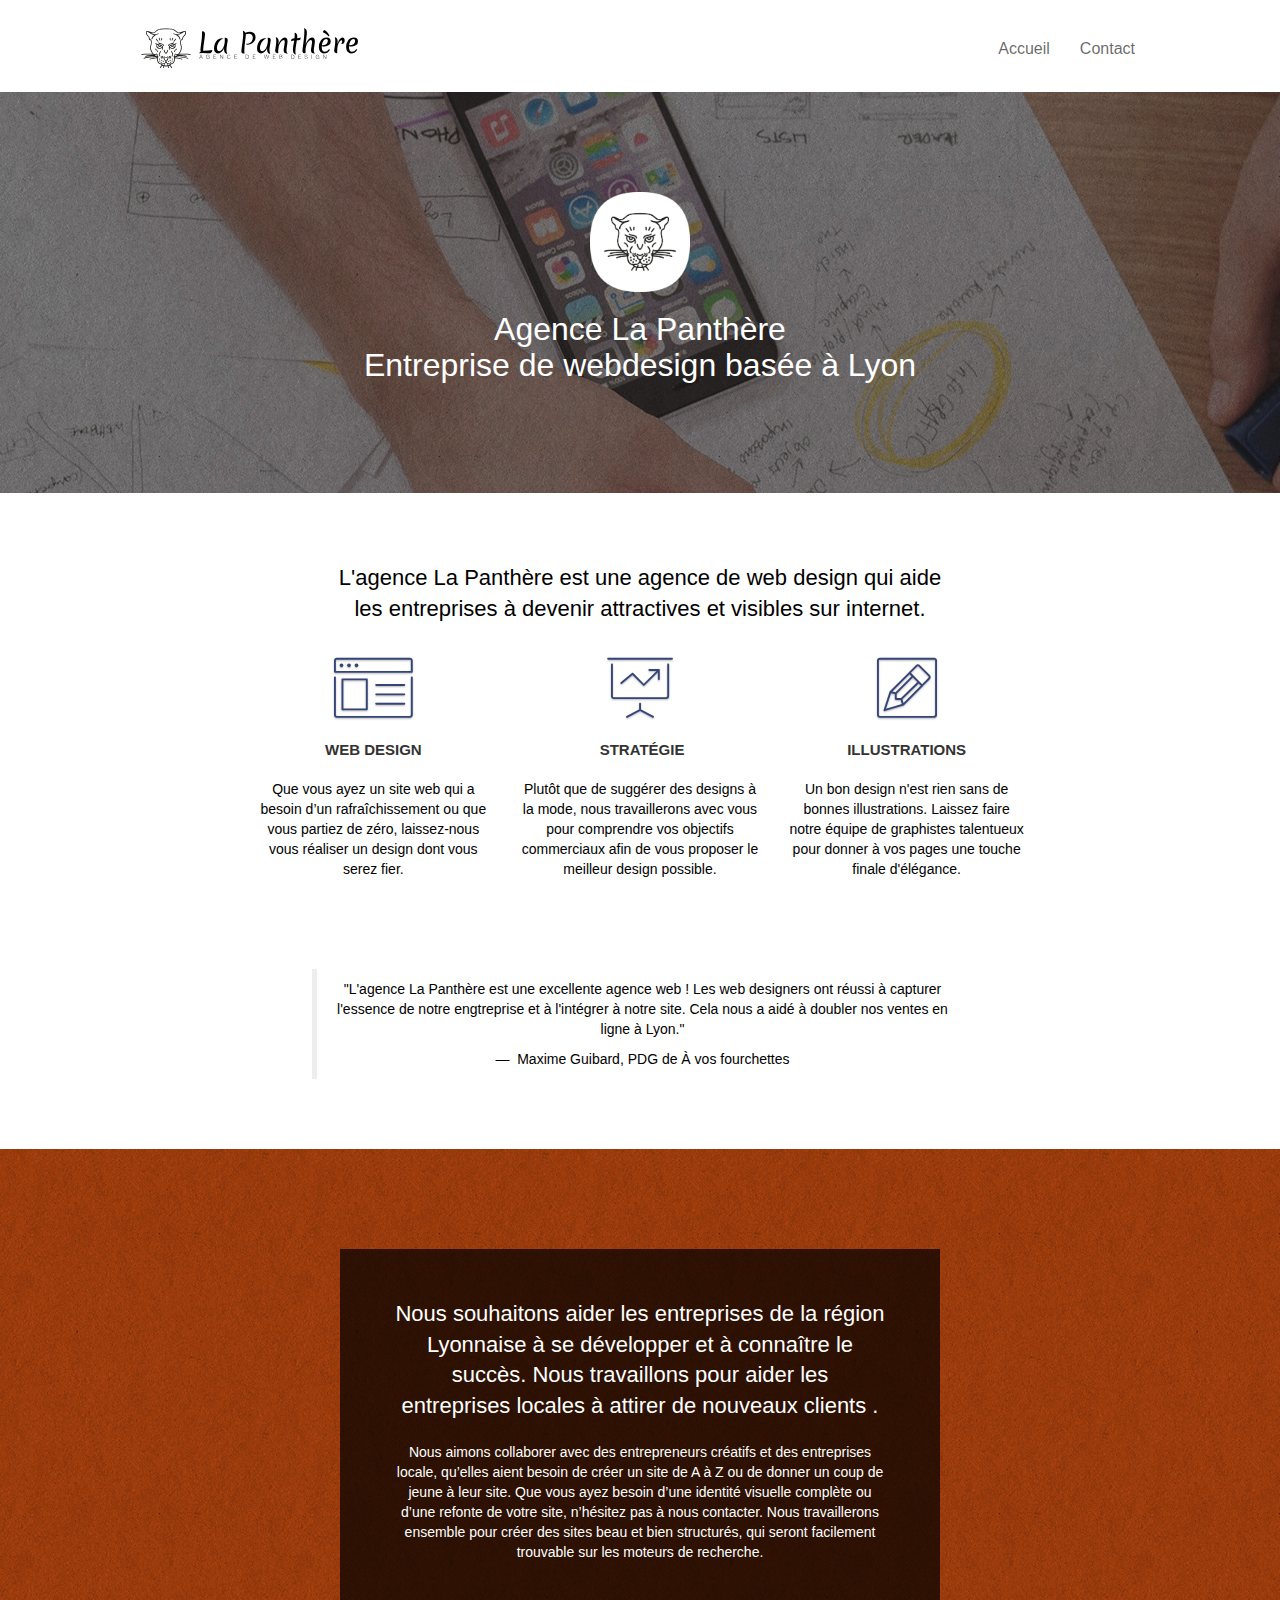
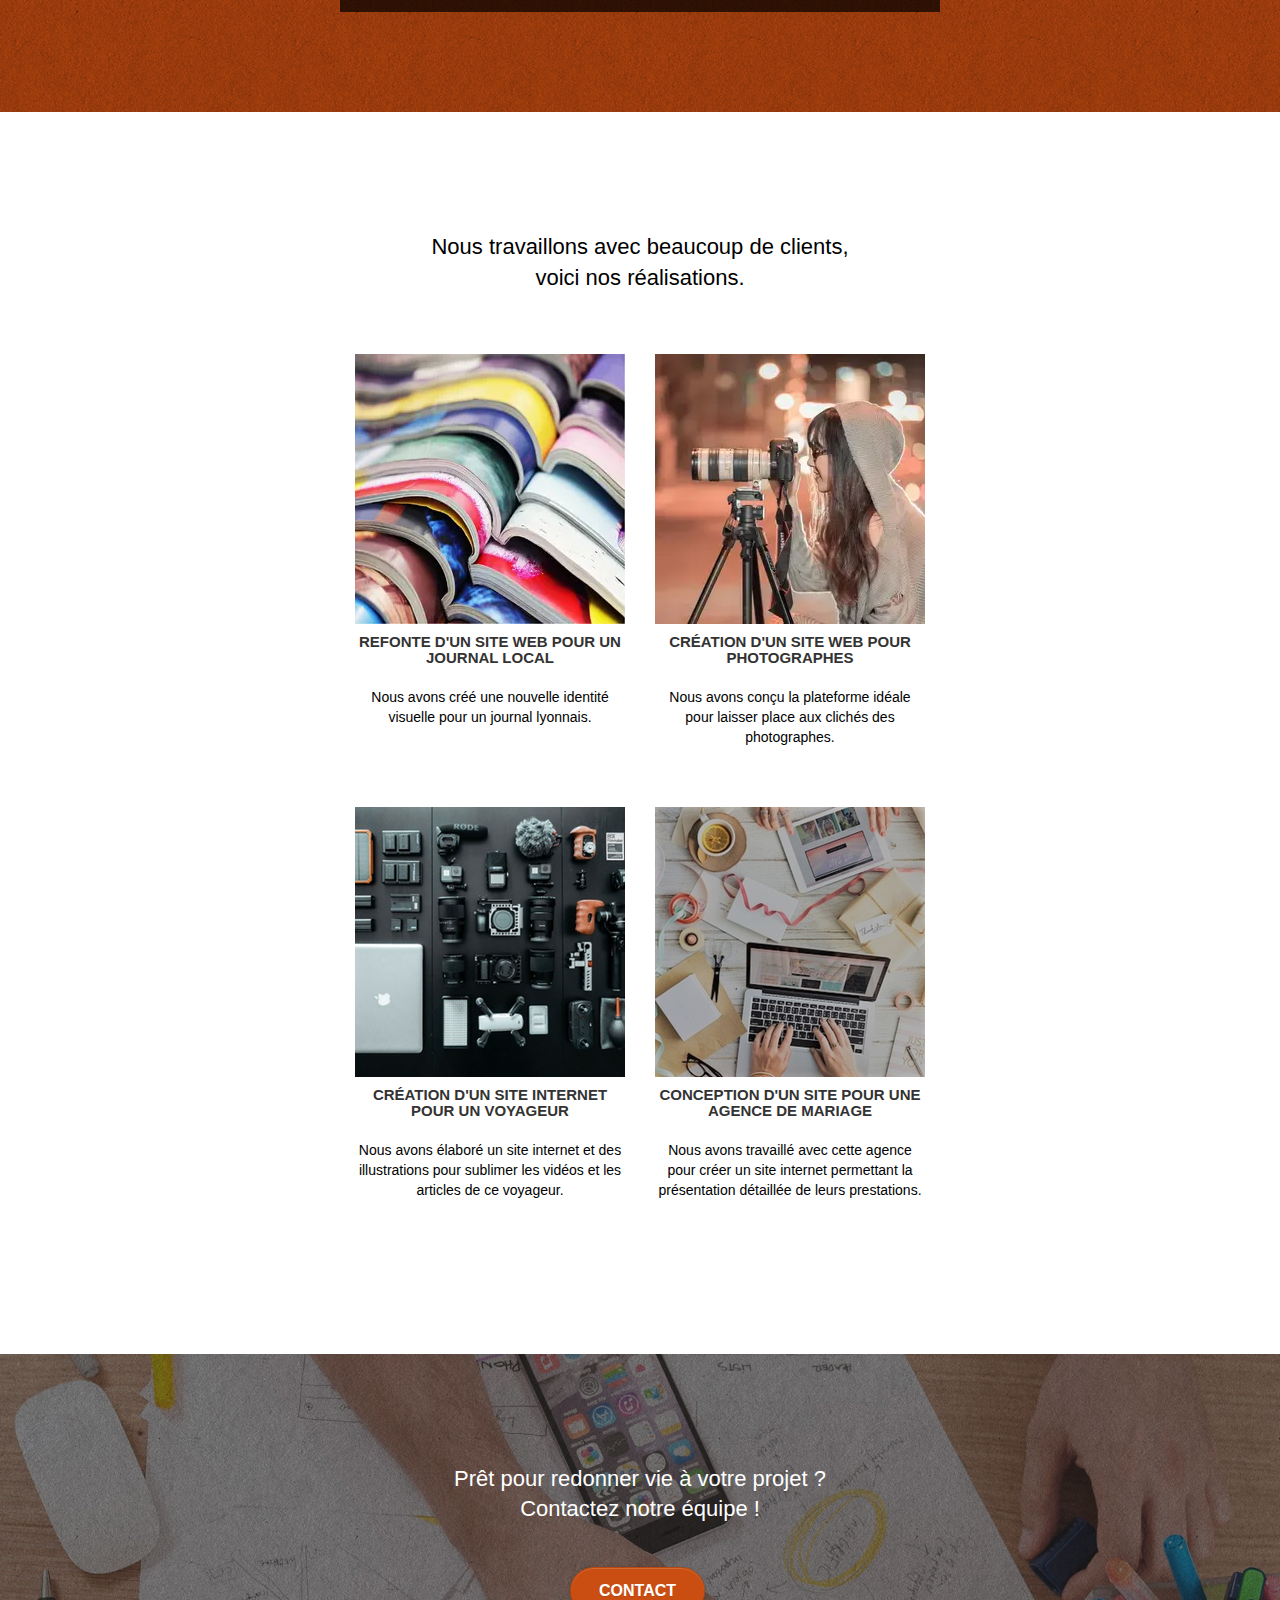
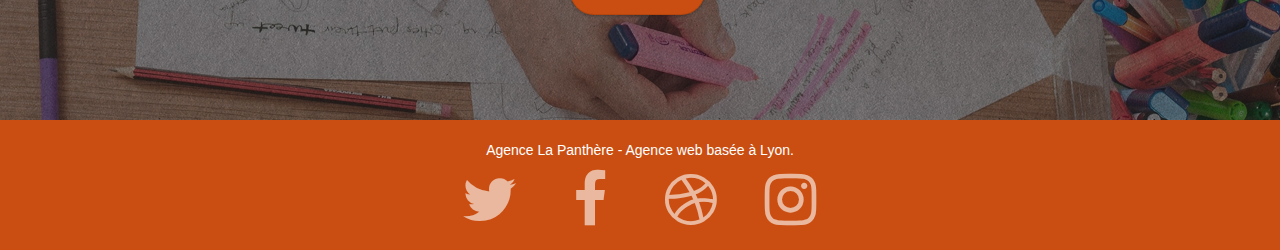
==== index.html @ d5c06e51 "link to minified css" ====
<!doctype html>
<html lang="fr">
<head>
    <meta charset="utf-8">

	<title>Agence La Panthère  | Entreprise de Webdesign à Lyon</title>

	<meta name="robots" content="index, follow">
    <meta name="description" content="Notre entreprise La Panthère est spécialisée dans le web design. Basée à Lyon, notre agence aide les entreprises locales à attirer de nouveaux clients. ">
    <meta name="viewport" content="width=device-width, initial-scale=1.0, viewport-fit=cover">
    
	<link rel="canonical" href="https://emmanuelbcd.github.io/Blanchard_Emmanuel_2_code_082022/" />
	<link rel="shortcut icon" type="image/png" href="favicon.jpg">
    
	<link rel="stylesheet" type="text/css" href="./css/bootstrap.min.css">
	<link rel="stylesheet" type="text/css" href="style.css">
	<link rel="stylesheet" type="text/css" href="./css/font-awesome.min.css">
	<link rel="stylesheet" type="text/css" href="./css/et-line.min.css">

	<script src="./js/jquery-2.1.0.min.js" defer></script>
	<script src="./js/bootstrap.min.js" defer></script>
	<script src="./js/blocs.min.js" defer></script>
	<script src="./js/jquery.touchSwipe.min.js" defer></script>
	<script src="./js/gmaps.min.js" defer></script>

    
<!-- Analytics -->
 
<!-- Analytics END -->
    
</head>
<body>
<!-- Principal conteneur -->
<div class="page-container">
    
<!-- bloc-0 -->
<div class="bloc bgc-white l-bloc " id="bloc-0">
	<div class="container bloc-sm">

		<nav class="navbar row">
			<div class="navbar-header">
				<a class="navbar-brand" href="index.html"><img src="img/agence-la-panthere-monochrome.svg" alt="paris web design logo agence web meilleure agence" height="40" /></a>
				<button id="nav-toggle" type="button" class="ui-navbar-toggle navbar-toggle" data-toggle="collapse" data-target=".navbar-1">
					<span class="sr-only">Toggle navigation</span><span class="icon-bar"></span><span class="icon-bar"></span><span class="icon-bar"></span>
				</button>
			</div>
			<div class="collapse navbar-collapse navbar-1 special-dropdown-nav">
				<ul class="site-navigation nav navbar-nav">
					<li>
						<a href="index.html">Accueil</a>
					</li>
					<li>
					</li>
					<li>
						<a href="contact.html">Contact</a>
					</li>
				</ul>
			</div>
		</nav>
	</div>
</div>
<!-- bloc-0 END -->

<!-- bloc-1-presentation -->
<div class="bloc bgc-dark-slate-blue bg-banniere d-bloc bg-t-edge bloc-bg-texture texture-paper b-parallax" id="bloc-1-hero">
	<div class="container bloc-lg">
		<div class="row tight-width-whitespace">
			<div class="col-sm-12">
				<img src="img/logo.webp" class="center-block image-resize-mode" width="100" alt="Agence La Panthère, agence web paris, création logo paris" />
				<h1 class="text-center hero-bloc-text tc-white ">
					Agence La Panthère
					<br>
					Entreprise de webdesign basée à Lyon
				</h1>
			</div>
		</div>
	</div>
</div>
<!-- bloc-1-presentation END -->

<!-- bloc-2-services -->
<div class="bloc bgc-white l-bloc" id="bloc-2-services">
	<div class="container bloc-md">
		<div class="row">
			<div class="col-sm-12 text-center">
				<h2>
					L'agence La Panthère est une agence de web design qui aide 
					<br>
					les entreprises à devenir attractives et visibles sur internet. 
				</h2>
			</div>
		</div>
		<div class="row voffset-lg med-width-whitespace">
			<div class="col-sm-4">
				<div class="text-center">
					<span class="et-icon-browser sm-shadow icon-dark-slate-blue icons icon-lg"></span>
				</div>
				<h3 class="mg-md text-center">
					Web design
				</h3>
				<p class="text-center ">
					Que vous ayez un site web qui a besoin d&rsquo;un rafraîchissement ou que vous partiez de zéro, laissez-nous vous réaliser un design dont vous serez fier.
				</p>
			</div>
			<div class="col-sm-4">
				<div class="text-center">
					<span class="et-icon-presentation sm-shadow icon-dark-slate-blue icons icon-lg"></span>
				</div>
				<h3 class="mg-md text-center">
					&nbsp;Stratégie
				</h3>
				<p class="text-center ">
					Plutôt que de suggérer des designs à la mode, nous travaillerons avec vous pour comprendre vos objectifs commerciaux afin de vous proposer le meilleur design possible.<br>
				</p>
			</div>
			<div class="col-sm-4">
				<div class="text-center">
					<span class="et-icon-edit sm-shadow icon-dark-slate-blue icons icon-lg"></span>
				</div>
				<h3 class="mg-md text-center">
					Illustrations
				</h3>
				<p class="text-center ">
					Un bon design n'est rien sans de bonnes illustrations. Laissez faire notre équipe de graphistes talentueux pour donner à vos pages une touche finale d'élégance.
				</p>
			</div>
		</div>
		<div class="row voffset-lg voffset">
			<div class="col-xs-12 col-md-8 col-md-offset-2 text-center">
				<blockquote>
				<p class="text-center">
					"L'agence La Panthère est une excellente agence web ! Les web designers ont réussi à capturer l'essence de notre engtreprise et à l'intégrer à notre site. Cela nous a aidé à doubler nos ventes en ligne à Lyon."
				</p>
				<footer>
					Maxime Guibard, PDG de À vos fourchettes
				</footer>
			</blockquote>
			</div>
		</div>
	</div>
</div>
<!-- bloc-2-services END -->

<!-- bloc-3-what-i-do -->
<div class="bloc tc-white bgc-atomic-tangerine bg-presentation d-bloc bloc-bg-texture texture-paper b-parallax" id="bloc-3-what-i-do">
	<div class="container bloc-lg">
		<div class="row tight-width-whitespace black-background">
			<div class="col-sm-12">
				<h2 class="mg-md text-center tc-white">
					Nous souhaitons aider les entreprises de la région Lyonnaise à se développer et à connaître le succès. Nous travaillons pour aider les entreprises locales à attirer de nouveaux clients .<br>
				</h2>
				<p class="text-center white">
					Nous aimons collaborer avec des entrepreneurs créatifs et des entreprises locale, qu’elles aient besoin de créer un site de A à Z ou de donner un coup de jeune à leur site. Que vous ayez besoin d’une identité visuelle complète ou d’une refonte de votre site, n’hésitez pas à nous contacter. Nous travaillerons ensemble pour créer des sites beau et bien structurés, qui seront facilement trouvable sur les moteurs de recherche.
				</p>
			</div>
		</div>
	</div>
</div>
<!-- bloc-3-what-i-do END -->

<!-- bloc-4-portfolio -->
<div class="bloc bgc-white bg-repeat l-bloc" id="bloc-4-portfolio">
	<div class="container bloc-lg">
		<div class="row">
			<div class="col-sm-12 text-center">
				<h2>Nous travaillons avec beaucoup de clients, 
					<br>
					voici nos réalisations.
				</h2>
			</div>
		</div>
		<div class="row tight-width-whitespace portfolio-row">
			<div class="col-sm-6">
				<a href="#" data-lightbox="img/newspaper.webp" data-gallery-id="gallery-1" data-caption="Refonte d'un site web pour un journal local" data-frame="snapshot-lb"><img src="img/newspaper.webp" alt="Refonte du site web d'un journal" class="img-responsive portfolio-thumb" /></a>
				<h3 class="mg-md text-center">
					Refonte d'un site web pour un journal local
				</h3>
				<p class="text-center">
					Nous avons créé une nouvelle identité visuelle pour un journal lyonnais.
				</p>
			</div>
			<div class="col-sm-6">
				<a href="#" data-lightbox="img/photographer.webp" data-gallery-id="gallery-1" data-caption="Création d'un site web pour photographes" data-frame="snapshot-lb"><img src="img/photographer.webp" class="img-responsive portfolio-thumb" alt="Création d'un site web pour photographes" /></a>
				<h3 class="mg-md text-center">
					Création d'un site web pour photographes
				</h3>
				<p class="text-center">
					Nous avons conçu la plateforme idéale pour laisser place aux clichés des photographes.
				</p>
			</div>
		</div>
		<div class="row tight-width-whitespace portfolio-row">
			<div class="col-sm-6">
				<a href="#" data-lightbox="img/traveler.webp" data-gallery-id="gallery-1" data-caption="Création d'un site internet pour un voyageur" data-frame="snapshot-lb"><img src="img/traveler.webp" class="img-responsive portfolio-thumb" alt="Création d'un site web pour voyageur"/></a>
				<h3 class="mg-md text-center">
					Création d'un site internet pour un voyageur
				</h3>
				<p class="text-center">
					Nous avons élaboré un site internet et des illustrations pour sublimer les vidéos et les articles de ce voyageur.
				</p>
			</div>
			<div class="col-sm-6">
				<a href="#" data-lightbox="img/wedding.webp" data-gallery-id="gallery-1" data-caption="Conception d'un site pour une agence de mariage" data-frame="snapshot-lb"><img src="img/wedding.webp" class="img-responsive portfolio-thumb" alt="Création d'un site web pour agence de mariage" /></a>
				<h3 class="mg-md text-center">
					Conception d'un site pour une agence de mariage
				</h3>
				<p class="text-center">
					Nous avons travaillé avec cette agence pour créer un site internet permettant la présentation détaillée de leurs prestations.
				</p>
			</div>
		</div>
	</div>
</div>
<!-- bloc-4-portfolio END -->

<!-- bloc-5-cta -->
<div class="bloc bg-banniere d-bloc bloc-bg-texture texture-paper bgc-dark-slate-blue" id="bloc-5-cta">
	<div class="container bloc-lg">
		<div class="row">
			<h2 class="mg-md text-center tc-white relative bloc-size">
				Prêt pour redonner vie à votre projet ?<br>Contactez notre équipe !
			</h2>
			<div class="col-sm-12 text-center">
				<a href="contact.html" class="btn btn-atomic-tangerine btn-clean btn-rd btn-lg cta-hero">Contact</a>
			</div>
		</div>
	</div>
</div>
<!-- bloc-5-cta END -->

<!-- Footer - bloc-8 -->
<div class="bloc bgc-atomic-tangerine d-bloc" id="bloc-8">
	<div class="container bloc-sm">
		<div class="row">
			<div class="col-sm-12">
				<p class="text-center white">
					Agence La Panthère - Agence web basée à Lyon.<br>
				</p>
				<div class="row row-no-gutters social">
					<div class="col-sm-3">
						<div class="text-center black">
							<a class="social" href="https://twitter.com/agencelapanthere" aria-label="Lisez notre page Twitter"><span class="fa fa-twitter icon-lg"></span></a>
						</div>
					</div>
					<div class="col-sm-3">
						<div class="text-center black">
							<a class="social" href="https://www.facebook.com/agencelapanthere" aria-label="Lisez notre page Facebook"><span class="fa fa-facebook icon-lg"></span></a>
						</div>
					</div>
					<div class="col-sm-3">
						<div class="text-center black">
							<a class="social" href="https://dribbble.com/agencelapanthere" aria-label="Lisez notre page Dribbble"><span class="fa fa-dribbble icon-lg"></span></a>
						</div>
					</div>
					<div class="col-sm-3">
						<div class="text-center black">
							<a class="social" href="https://www.instagram.com/agencelapanthere" aria-label="Lisez notre page Instagram"><span class="fa fa-instagram icon-lg"></span></a>
						</div>
					</div>
				</div>
			</div>
		</div>
	</div>
</div>
<!-- Footer - bloc-8 END -->

</div>
<!-- Principal conteneur END -->
    

</body>
</html>
---- style.css ----
body {
    margin: 0;
    padding: 0;
    background: #FFF;
    overflow-x: hidden;
    -webkit-font-smoothing: antialiased;
    -moz-osx-font-smoothing: grayscale;
}

a,
button {
    transition: all .3s ease-in-out;
    outline: none!important;
}

a:hover {
    text-decoration: none;
    cursor: pointer;
}

#page-loading-blocs-notifaction {
    position: fixed;
    top: 0;
    bottom: 0;
    width: 100%;
    z-index: 100000;
    background: #FFFFFF url("img/pageload-spinner.gif") no-repeat center center;
}

.bloc {
    width: 100%;
    clear: both;
    background: 50% 50% no-repeat;
    padding: 0 50px;
    -webkit-background-size: cover;
    -moz-background-size: cover;
    -o-background-size: cover;
    background-size: cover;
    position: relative;
}

.bloc .container {
    padding-left: 0;
    padding-right: 0;
}

.bloc-lg {
    padding: 100px 50px;
}

.bloc-md {
    padding: 50px;
}

.bloc-sm {
    padding: 20px 50px;
}

.bg-center,
.bg-l-edge,
.bg-r-edge,
.bg-t-edge,
.bg-b-edge,
.bg-tl-edge,
.bg-bl-edge,
.bg-tr-edge,
.bg-br-edge,
.bg-repeat {
    -webkit-background-size: auto!important;
    -moz-background-size: auto!important;
    -o-background-size: auto!important;
    background-size: auto!important;
}

.bg-repeat {
    background: repeat;
}

.bg-t-edge {
    background: top no-repeat;
}

.bloc-bg-texture::before {
    content: "";
    background-size: 2px 2px;
    position: absolute;
    top: 0;
    bottom: 0;
    left: 0;
    right: 0;
}

.texture-paper::before {
    background: url("img/texture-paper.webp");
    background-size: 280px 280px;
}

.b-parallax {
    background-attachment: fixed;
}

.d-bloc {
    color: rgba(255, 255, 255, .7);
}

.d-bloc button:hover {
    color: rgba(255, 255, 255, .9);
}

.d-bloc .icon-round,
.d-bloc .icon-square,
.d-bloc .icon-rounded,
.d-bloc .icon-semi-rounded-a,
.d-bloc .icon-semi-rounded-b {
    border-color: rgba(255, 255, 255, .9);
}

.d-bloc .divider-h span {
    border-color: rgba(255, 255, 255, .2);
}

.d-bloc .a-btn,
.d-bloc .navbar a,
.d-bloc .navbar-brand,
.d-bloc a .icon-sm,
.d-bloc a .icon-md,
.d-bloc a .icon-lg,
.d-bloc a .icon-xl,
.d-bloc h1 a,
.d-bloc h2 a,
.d-bloc h3 a,
.d-bloc h4 a,
.d-bloc h5 a,
.d-bloc h6 a,
.d-bloc p a {
    color: rgba(255, 255, 255, .6);
}

.d-bloc .a-btn:hover,
.d-bloc .navbar a:hover,
.d-bloc .navbar-brand:hover,
.d-bloc a:hover .icon-sm,
.d-bloc a:hover .icon-md,
.d-bloc a:hover .icon-lg,
.d-bloc a:hover .icon-xl,
.d-bloc h1 a:hover,
.d-bloc h2 a:hover,
.d-bloc h3 a:hover,
.d-bloc h4 a:hover,
.d-bloc h5 a:hover,
.d-bloc h6 a:hover,
.d-bloc p a:hover {
    color: rgba(255, 255, 255, 1);
}

.d-bloc .navbar-toggle .icon-bar {
    background: rgba(255, 255, 255, 1);
}

.d-bloc .btn-wire,
.d-bloc .btn-wire:hover {
    color: rgba(255, 255, 255, 1);
    border-color: rgba(255, 255, 255, 1);
}

.d-bloc .panel {
    color: rgba(0, 0, 0, .5);
}

.d-bloc .panel button:hover {
    color: rgba(0, 0, 0, .7);
}

.d-bloc .panel icon {
    border-color: rgba(0, 0, 0, .7);
}

.d-bloc .panel .divider-h span {
    border-color: rgba(0, 0, 0, .1);
}

.d-bloc .panel .a-btn {
    color: rgba(0, 0, 0, .6);
}

.d-bloc .panel .a-btn:hover {
    color: rgba(0, 0, 0, 1);
}

.d-bloc .panel .btn-wire,
.d-bloc .panel .btn-wire:hover {
    color: rgba(0, 0, 0, .7);
    border-color: rgba(0, 0, 0, .3);
}

.d-bloc .panel,
.l-bloc {
    color: rgba(0, 0, 0, .5);
}

.d-bloc .panel button:hover,
.l-bloc button:hover {
    color: rgba(0, 0, 0, .7);
}

.l-bloc .icon-round,
.l-bloc .icon-square,
.l-bloc .icon-rounded,
.l-bloc .icon-semi-rounded-a,
.l-bloc .icon-semi-rounded-b {
    border-color: rgba(0, 0, 0, .7);
}

.d-bloc .panel .divider-h span,
.l-bloc .divider-h span {
    border-color: rgba(0, 0, 0, .1);
}

.d-bloc .panel .a-btn,
.l-bloc .a-btn,
.l-bloc .navbar a,
.l-bloc .navbar-brand,
.l-bloc a .icon-sm,
.l-bloc a .icon-md,
.l-bloc a .icon-lg,
.l-bloc a .icon-xl,
.l-bloc h1 a,
.l-bloc h2 a,
.l-bloc h3 a,
.l-bloc h4 a,
.l-bloc h5 a,
.l-bloc h6 a,
.l-bloc p a {
    color: rgba(0, 0, 0, .6);
}

.d-bloc .panel .a-btn:hover,
.l-bloc .a-btn:hover,
.l-bloc .navbar a:hover,
.l-bloc .navbar-brand:hover,
.l-bloc a:hover .icon-sm,
.l-bloc a:hover .icon-md,
.l-bloc a:hover .icon-lg,
.l-bloc a:hover .icon-xl,
.l-bloc h1 a:hover,
.l-bloc h2 a:hover,
.l-bloc h3 a:hover,
.l-bloc h4 a:hover,
.l-bloc h5 a:hover,
.l-bloc h6 a:hover,
.l-bloc p a:hover {
    color: rgba(0, 0, 0, 1);
}

.l-bloc .navbar-toggle .icon-bar {
    color: rgba(0, 0, 0, .6);
}

.d-bloc .panel .btn-wire,
.d-bloc .panel .btn-wire:hover,
.l-bloc .btn-wire,
.l-bloc .btn-wire:hover {
    color: rgba(0, 0, 0, .7);
    border-color: rgba(0, 0, 0, .3);
}

.voffset {
    margin-top: 30px;
}

.voffset-lg {
    margin-top: 80px;
}

.row-no-gutters {
    margin-right: 0;
    margin-left: 0;
}

.row.row-no-gutters > [class^="col-"],
.row.row-no-gutters > [class*=" col-"] {
    padding-right: 0;
    padding-left: 0;
}

#bloc-1-hero h1 {
    font-size: 32px;
}

.navbar {
    margin-bottom: 0;
    z-index: 1;
}

.navbar-brand {
    height: auto;
    padding: 3px 15px;
    font-size: 25px;
    font-weight: normal;
    font-weight: 600;
    line-height: 44px;
}

.navbar-brand img {
    max-height: 200px;
    margin: 0 5px 0 0;
    display: inline;
}

.navbar-brand img[src$=svg] {
    min-width: 100px;
}

.nav-center .navbar-brand img {
    margin: 0;
}

.navbar .nav {
    padding-top: 2px;
    margin-right: -16px;
    float: right;
    z-index: 1;
}

.nav > li {
    float: left;
    margin-top: 4px;
    font-size: 16px;
}

.navbar-nav .open .dropdown-menu > li > a {
    text-align: inherit;
}

.nav > li a:hover,
.nav > li a:focus {
    background: transparent;
}

.navbar-toggle {
    margin: 10px 10px 0 0;
    border: 0px;
}

.navbar-toggle:hover {
    background: transparent!important;
}

.navbar-toggle .icon-bar {
    background-color: rgba(0, 0, 0, .5);
    width: 26px;
}

.nav-invert .navbar .nav {
    float: left;
}

.nav-invert .navbar-header,
.nav-invert .navbar-brand {
    float: right;
    position: relative;
    z-index: 2;
}

@media (min-width: 768px) {
    .site-navigation {
        position: absolute;
        top: 50%;
        right: 20px;
        transform: translate(0, -50%);
        -webkit-transform: translateY(-50%);
    }
    .nav > li .dropdown-menu a,
    .nav > li .dropdown-menu a:hover {
        color: #484848;
    }
    .nav-invert .site-navigation {
        left: 0;
        right: 0;
    }
    .nav-center {
        text-align: center;
    }
    .nav-center .navbar-header {
        width: 100%;
    }
    .nav-center .navbar-header,
    .nav-center .navbar-brand,
    .nav-center .nav > li {
        float: none;
        display: inline-block;
    }
    .nav-center .site-navigation {
        position: relative;
        width: 100%;
        right: 0;
        margin-right: 0px;
        margin-top: 20px;
    }
    .nav-center.mini-nav .navbar-toggle {
        float: none;
        margin: 10px auto 0;
    }
}

.nav > li > .dropdown a {
    background: none!important;
    display: block;
    padding: 14px 15px;
}

nav .caret {
    margin: 0 5px;
}

.dropdown-menu .dropdown-menu {
    top: -8px;
    left: 100%;
}

.dropdown-menu .dropmenu-flow-right {
    top: 100%;
    left: 0;
    margin-left: -1px;
    border-top-left-radius: 0;
    border-top-right-radius: 0;
}

.dropdown-menu .dropdown span {
    border: 4px solid black;
    border-top-color: transparent;
    border-right-color: transparent;
    border-bottom-color: transparent;
    margin: 6px -5px 0 0!important;
    float: right;
}

.mg-md {
    margin-top: 10px;
    margin-bottom: 20px;
}

.mg-lg {
    margin-top: 10px;
    margin-bottom: 40px;
}

.btn {
    margin: 0 5px 5px 0;
}

.btn.pull-right {
    margin: 0 0 5px 5px;
}

.btn-d,
.btn-d:hover,
.btn-d:focus {
    color: #FFF;
    background: rgba(0, 0, 0, .3);
}

button {
    outline: none!important;
}

.btn-rd {
    border-radius: 40px;
}

.btn-clean {
    border: 1px solid rgba(0, 0, 0, .08);
    border-bottom-color: rgba(0, 0, 0, .1);
    text-shadow: 0 1px 0 rgba(0, 0, 1, .1);
    box-shadow: 0 1px 3px rgba(0, 0, 1, .25), inset 0 1px 0 0 rgba(255, 255, 255, .15);
}

.icon-md {
    font-size: 30px!important;
}

.icon-lg {
    font-size: 60px!important;
}

.sm-shadow {
    text-shadow: 0 1px 2px rgba(0, 0, 0, .3);
}

.panel-sq,
.panel-sq .panel-heading,
.panel-sq .panel-footer {
    border-radius: 0;
}

.panel-rd {
    border-radius: 30px;
}

.panel-rd .panel-heading {
    border-radius: 29px 29px 0 0;
}

.panel-rd .panel-footer {
    border-radius: 0 0 29px 29px;
}

.form-control {
    border-color: rgba(0, 0, 0, .1);
    box-shadow: none;
}

.scrollToTop {
    width: 40px;
    height: 40px;
    position: fixed;
    bottom: 20px;
    right: 20px;
    opacity: 0;
    z-index: 500;
    transition: all .3s ease-in-out;
}

.scrollToTop span {
    margin-top: 6px;
}

.showScrollTop {
    font-size: 14px;
    opacity: 1;
}

a[data-lightbox] {
    position: relative;
    display: block;
    text-align: center;
}

a[data-lightbox]:hover::before {
    content: "+";
    font-family: "HelveticaNeue-Light", "Helvetica Neue Light", "Helvetica Neue", Helvetica, Arial;
    font-size: 32px;
    width: 50px;
    height: 50px;
    margin-left: -25px;
    border-radius: 50%;
    background: rgba(0, 0, 0, .6);
    color: #FFF;
    font-weight: 100;
    z-index: 1;
    position: absolute;
    top: 50%;
    transform: translateY(-50%);
    -webkit-transform: translateY(-50%);
}

a[data-lightbox]:hover img {
    opacity: 0.6;
    -webkit-animation-fill-mode: none;
    animation-fill-mode: none;
}

#lightbox-modal {
    display: flex;
    align-items: center;
}

#lightbox-modal .modal-dialog {
    width: 90%;
    max-width: 900px;
    margin: 0 auto 0;
}

#lightbox-modal .modal-dialog img {
    max-height: 90vh;
    margin: 0 auto;
}

.lightbox-caption {
    padding: 20px;
    color: #FFF;
    background: rgba(0, 0, 0, .5);
    position: absolute;
    left: 15px;
    right: 15px;
    bottom: 5px;
}

.close-lightbox {
    color: #FFF;
    font-size: 30px;
    position: absolute;
    top: 20px;
    right: 20px;
    z-index: 20;
    background: rgba(0, 0, 0, .5);
    border: none;
    line-height: 30px;
    padding: 0 9px 5px;
    opacity: 0.3;
}

.close-lightbox:hover,
.next-lightbox:hover,
.prev-lightbox:hover {
    opacity: 1.0;
    color: #FFF;
}

.next-lightbox,
.prev-lightbox {
    font-size: 20px;
    color: rgba(255, 255, 255, .9);
    background: rgba(0, 0, 0, .5);
    transition: all .2s ease-in-out;
    position: absolute;
    top: 45%;
    z-index: 1;
    opacity: 0.4;
}

.next-lightbox {
    padding: 6px 8px 1px 13px;
    right: 25px;
}

.prev-lightbox {
    padding: 6px 13px 1px 10px;
    left: 25px;
}

.snapshot-lb .modal-body {
    padding-bottom: 45px;
}

.snapshot-lb .lightbox-caption {
    padding: 0;
    color: rgba(0, 0, 0, .5);
    background: none;
}

h1,
h2,
h3,
h4,
h5,
h6,
p,
label,
.btn,
blockquote footer,
a {
    font-family: "helvetica";
    font-weight: 400;
    color: #000000;
}

.container {
    max-width: 1000px;
}

.hero-bloc-text {
    font-size: 38px;
}

.hero-bloc-text-sub {
    font-size: 36px;
}

.statement-bloc-text {
    line-height: 26px;
    font-style: italic;
    font-size: 20px;
    text-align: center;
    font-weight: lighter;
    max-width: 520px;
    margin: auto auto auto auto;
}

p {
    font-size: 14px;
}

.tight-width-whitespace {
    max-width: 600px;
    margin: auto auto auto auto;
}

.h1 {
    font-size: 20px;
    font-family: "Open Sans";
}

.cta-hero {
    margin-top: 22px;
    color: #FFFFFF!important;
    text-transform: uppercase;
    padding: 12px 28px 12px 28px;
    font-size: 16px;
    font-weight: 700;
}

.social {
    max-width: 400px;
    margin: auto auto auto auto;
}

h2 {
    font-size: 22px;
    line-height: 1.4em;
}

h3 {
    font-size: 15px;
    text-transform: uppercase;
    font-weight: 700;
    color: #333333!important;
}

.med-width-whitespace {
    max-width: 800px;
    margin: auto auto auto auto;
    box-shadow: 0px 0px 0px #000000;
}

h1 {
    color: #333333!important;
}

h4 {
    color: #333333!important;
}

.icons {
    margin-bottom: 14px;
    margin-top: 24px;
}

.white {
    color: #FFFFFF!important;
}

.portfolio-thumb {
    margin: auto;
}

.portfolio-row {
    margin-bottom: 44px;
    margin-top: 50px;
}

.avatar {
    box-shadow: 0px 4px 9px rgba(0, 0, 0, 0.3);
}

.black-background {
    background-color: rgba(0, 0, 0, 0.7);
    padding: 40px 40px 40px 40px;
}

.bold-link {
    font-weight: 900;
    text-decoration: underline!important;
}

.bgc-white {
    background-color: #FFFFFF;
}

.bgc-dark-slate-blue {
    background-color: #364577;
}

.bgc-atomic-tangerine {
    background-color: #CA4E11;
}

.tc-white {
    color: #FFFFFF!important;
}

.btn-atomic-tangerine {
    background: #CA4E11;
    color: #FFFFFF!important;
}

.btn-atomic-tangerine:hover {
    background: #c27956!important;
    color: #FFFFFF!important;
}

.ltc-white {
    color: #FFFFFF!important;
}

.ltc-white:hover {
    color: #cccccc!important;
}

.ltc-atomic-tangerine {
    color: #F3976C!important;
}

.ltc-atomic-tangerine:hover {
    color: #c27956!important;
}

.icon-dark-slate-blue {
    color: #364577!important;
    border-color: #364577!important;
}

.bg-dots-bg {
    background-image: url("img/dots-bg.png");
}

.bg-banniere {
    background-image: url("img/agence-la-panthere.webp");
}

.bg-presentation {
    background-image: url("img/image-de-presentation.webp");
}

@media (max-width: 1024px) {
    .bloc {
        padding-left: 20px;
        padding-right: 20px;
    }
    .bloc.full-width-bloc,
    .bloc-tile-2.full-width-bloc .container,
    .bloc-tile-3.full-width-bloc .container,
    .bloc-tile-4.full-width-bloc .container {
        padding-left: 0;
        padding-right: 0;
    }
}

@media (max-width: 992px) and (min-width: 768px) {
    .navbar .nav {
        max-width: 80%
    }
    .nav-center.navbar .nav {
        max-width: 100%
    }
}

@media only screen and (min-device-width: 768px) and (max-device-width: 1024px) and (orientation: landscape) {
    .b-parallax {
        background-attachment: scroll;
    }
}

@media only screen and (min-device-width: 1024px) and (max-device-width: 1366px) and (-webkit-min-device-pixel-ratio: 1.5) {
    .b-parallax {
        background-attachment: scroll;
    }
}

@media (max-width: 991px) {
    .container {
        width: 100%;
    }
    .b-parallax {
        background-attachment: scroll;
    }
    .page-container,
    #hero-bloc {
        overflow-x: hidden;
        position: relative;
    }
    .bloc {
        padding-left: constant(safe-area-inset-left);
        padding-right: constant(safe-area-inset-right);
    }
    .bloc-group,
    .bloc-group .bloc {
        display: block;
        width: 100%;
    }
    .bloc-fill-screen .fill-bloc-top-edge,
    .bloc-fill-screen .fill-bloc-bottom-edge {
        padding: 0 20px;
        padding-left: constant(safe-area-inset-left);
        padding-right: constant(safe-area-inset-right);
    }
}

@media (max-width: 767px) {
    .page-container {
        overflow-x: hidden;
        position: relative;
    }
    h1,
    h2,
    h3,
    h4,
    h5,
    h6,
    p,
    #disqus_thread {
        padding-left: 22px!important;
        padding-right: 22px!important;
    }
    .b-parallax {
        background-attachment: scroll;
    }
    .navbar .nav {
        padding-top: 0;
        border-top: 1px solid rgba(0, 0, 0, .2);
        float: none!important;
    }
    .navbar.row {
        margin-left: 0;
        margin-right: 0;
    }
    .site-navigation {
        position: inherit;
        transform: none;
        -webkit-transform: none;
        -ms-transform: none;
    }
    .nav > li {
        margin-top: 0;
        border-bottom: 1px solid rgba(0, 0, 0, .1);
        background: rgba(0, 0, 0, .05);
        text-align: left;
        padding-left: 15px;
        width: 100%;
    }
    .nav > li:hover {
        background: rgba(0, 0, 0, .08);
    }
    .dropdown .dropdown a .caret {
        float: none;
        margin: 5px 0 0 10px!important;
        border: 4px solid black;
        border-bottom-color: transparent;
        border-right-color: transparent;
        border-left-color: transparent;
    }
    #hero-bloc .navbar .nav {
        background: rgba(0, 0, 0, .8);
    }
    #hero-bloc .navbar .nav a {
        color: rgba(255, 255, 255, .6);
    }
    .hero {
        padding: 50px 0;
    }
    .hero-nav {
        left: -1px;
        right: -1px;
    }
    .navbar-collapse {
        padding: 0;
        overflow-x: hidden;
        -webkit-box-shadow: none;
        box-shadow: none;
    }
    .navbar-brand img {
        max-height: 40px;
        width: auto;
    }
    .nav-invert .navbar-header {
        float: none;
        width: 100%;
    }
    .nav-invert .navbar-toggle {
        float: left;
        margin-left: 10px;
    }
    .bloc {
        padding-left: 0;
        padding-right: 0;
    }
    .bloc-xxl,
    .bloc-xl,
    .bloc-lg {
        padding: 40px 0;
    }
    .bloc-sm,
    .bloc-md {
        padding-left: 0;
        padding-right: 0;
    }
    .bloc-tile-2 .container,
    .bloc-tile-3 .container,
    .bloc-tile-4 .container,
    .bloc-fill-screen .fill-bloc-top-edge,
    .bloc-fill-screen .fill-bloc-bottom-edge {
        padding-left: 0;
        padding-right: 0;
    }
    .a-block {
        padding: 0 10px;
    }
    .btn-dwn {
        display: none;
    }
    .voffset {
        margin-top: 5px;
    }
    .voffset-md {
        margin-top: 20px;
    }
    .voffset-lg {
        margin-top: 30px;
    }
    form {
        padding: 5px;
    }
    .close-lightbox {
        display: inline-block;
    }
    .blocsapp-device-iphone5 {
        background-size: 216px 425px;
        padding-top: 60px;
        width: 216px;
        height: 425px;
    }
    .blocsapp-device-iphone5 img {
        width: 180px;
        height: 320px;
    }
}

@media (max-width: 400px) {
    .bloc {
        padding-left: 0;
        padding-right: 0;
    }

    .bloc-size {
        margin-right: 30px;
        margin-left: 30px;
    }

    .icon-lg {
        font-size: 30px!important;
        padding: 8px;
    }

    .form-size {
        padding: 30px;
    }
}

@media (max-width: 767px) {
    .bloc-mob-center-text {
        text-align: center;
    }
}

.relative {
    position: relative;
}
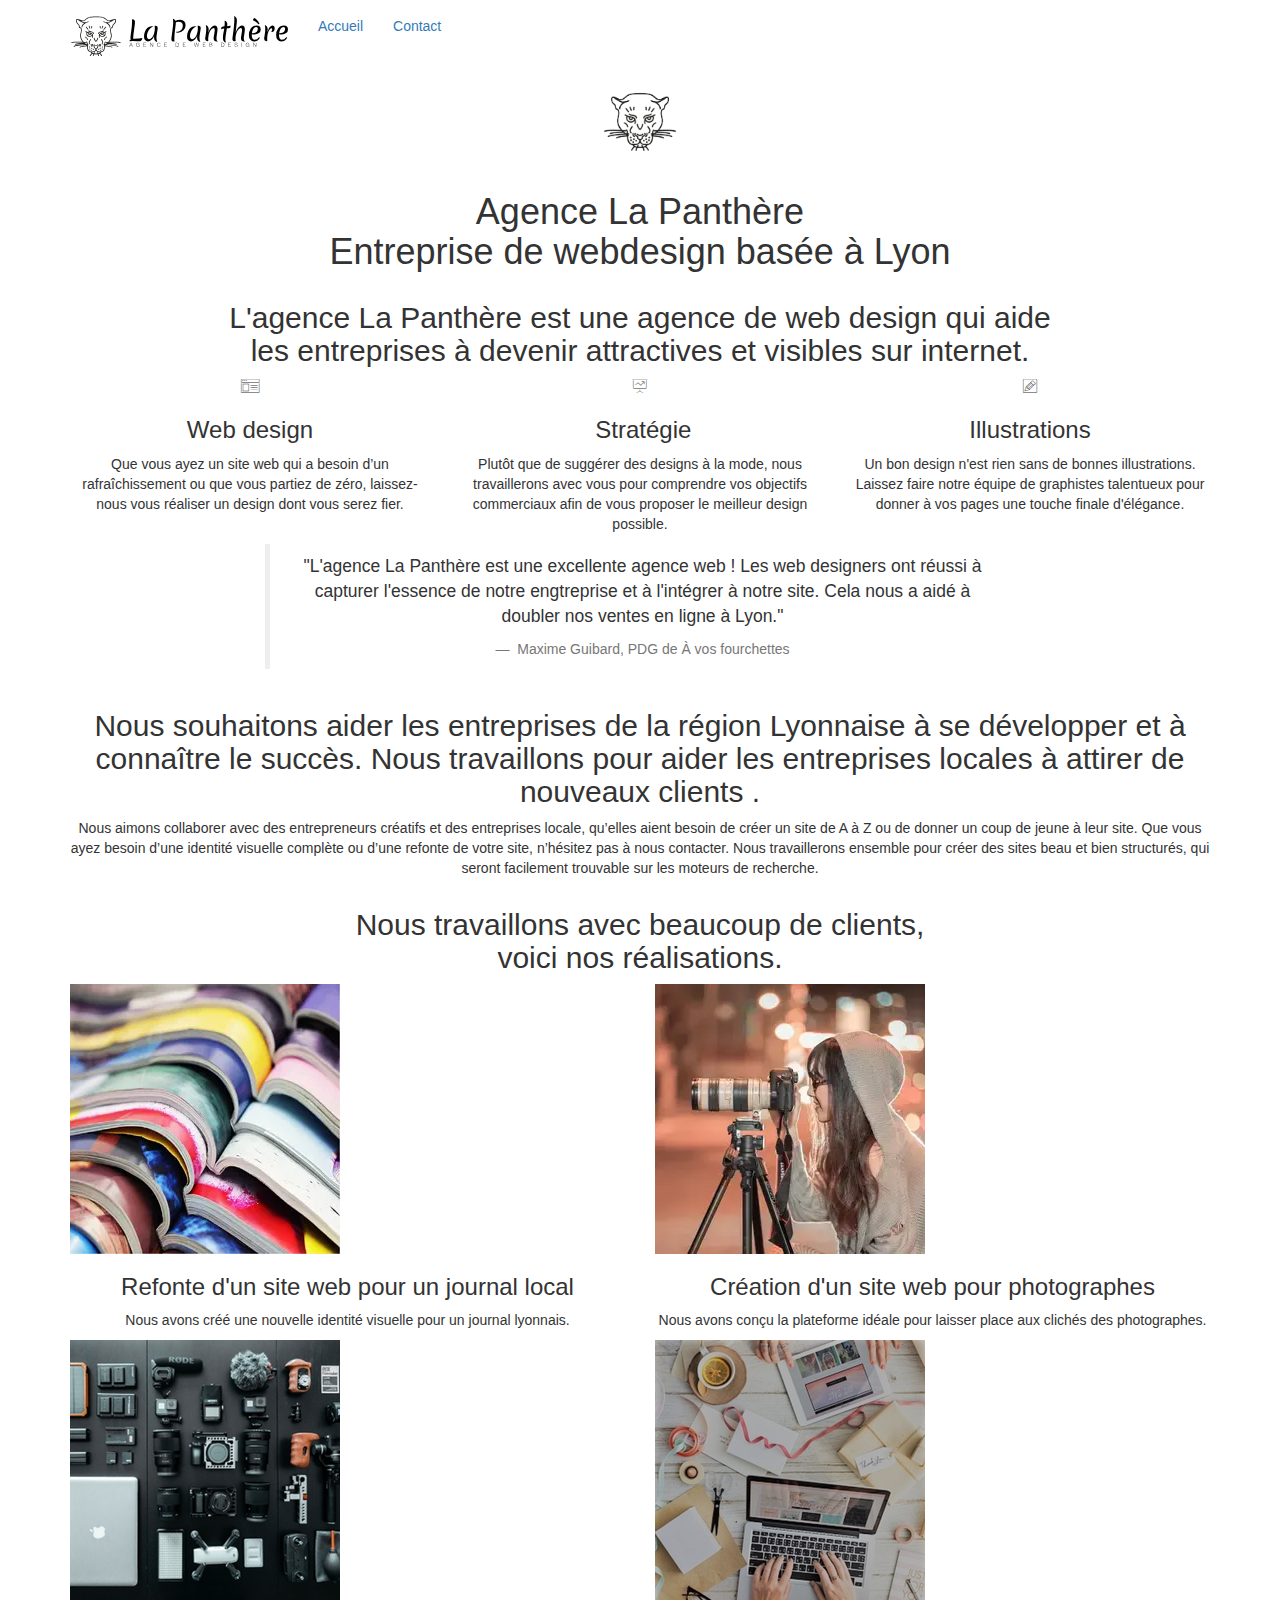
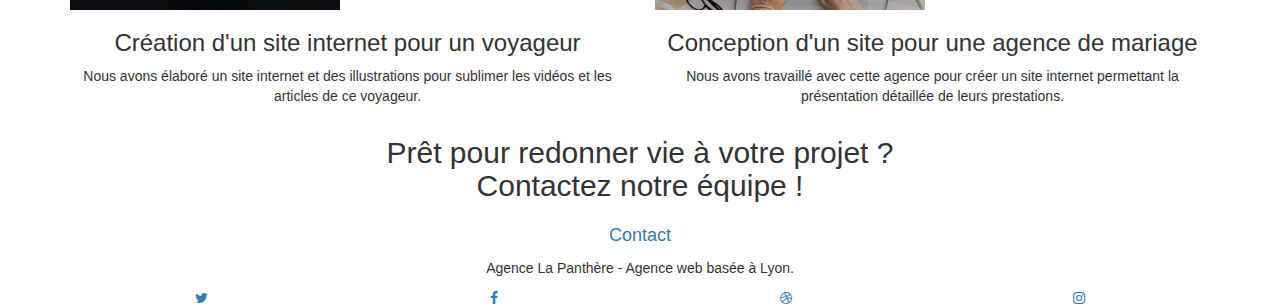
==== commit 0ba0d73a: "css minified" ====
--- a/index.html
+++ b/index.html
@@ -13,7 +13,7 @@
 	<link rel="shortcut icon" type="image/png" href="favicon.jpg">
     
 	<link rel="stylesheet" type="text/css" href="./css/bootstrap.min.css">
-	<link rel="stylesheet" type="text/css" href="style.css">
+	<link rel="stylesheet" type="text/css" href="style.min.css">
 	<link rel="stylesheet" type="text/css" href="./css/font-awesome.min.css">
 	<link rel="stylesheet" type="text/css" href="./css/et-line.min.css">
 
@@ -39,7 +39,7 @@
 
 		<nav class="navbar row">
 			<div class="navbar-header">
-				<a class="navbar-brand" href="index.html"><img src="img/agence-la-panthere-monochrome.svg" alt="paris web design logo agence web meilleure agence" height="40" /></a>
+				<a class="navbar-brand" href="index.html"><img src="img/agence-la-panthere-monochrome.svg" alt="logo de l'entreprise de web design basée à Lyon" height="40" /></a>
 				<button id="nav-toggle" type="button" class="ui-navbar-toggle navbar-toggle" data-toggle="collapse" data-target=".navbar-1">
 					<span class="sr-only">Toggle navigation</span><span class="icon-bar"></span><span class="icon-bar"></span><span class="icon-bar"></span>
 				</button>
@@ -66,7 +66,7 @@
 	<div class="container bloc-lg">
 		<div class="row tight-width-whitespace">
 			<div class="col-sm-12">
-				<img src="img/logo.webp" class="center-block image-resize-mode" width="100" alt="Agence La Panthère, agence web paris, création logo paris" />
+				<img src="img/logo.webp" class="center-block image-resize-mode" width="100" alt="Agence La Panthère spécialisée en web design à Lyon" />
 				<h1 class="text-center hero-bloc-text tc-white ">
 					Agence La Panthère
 					<br>
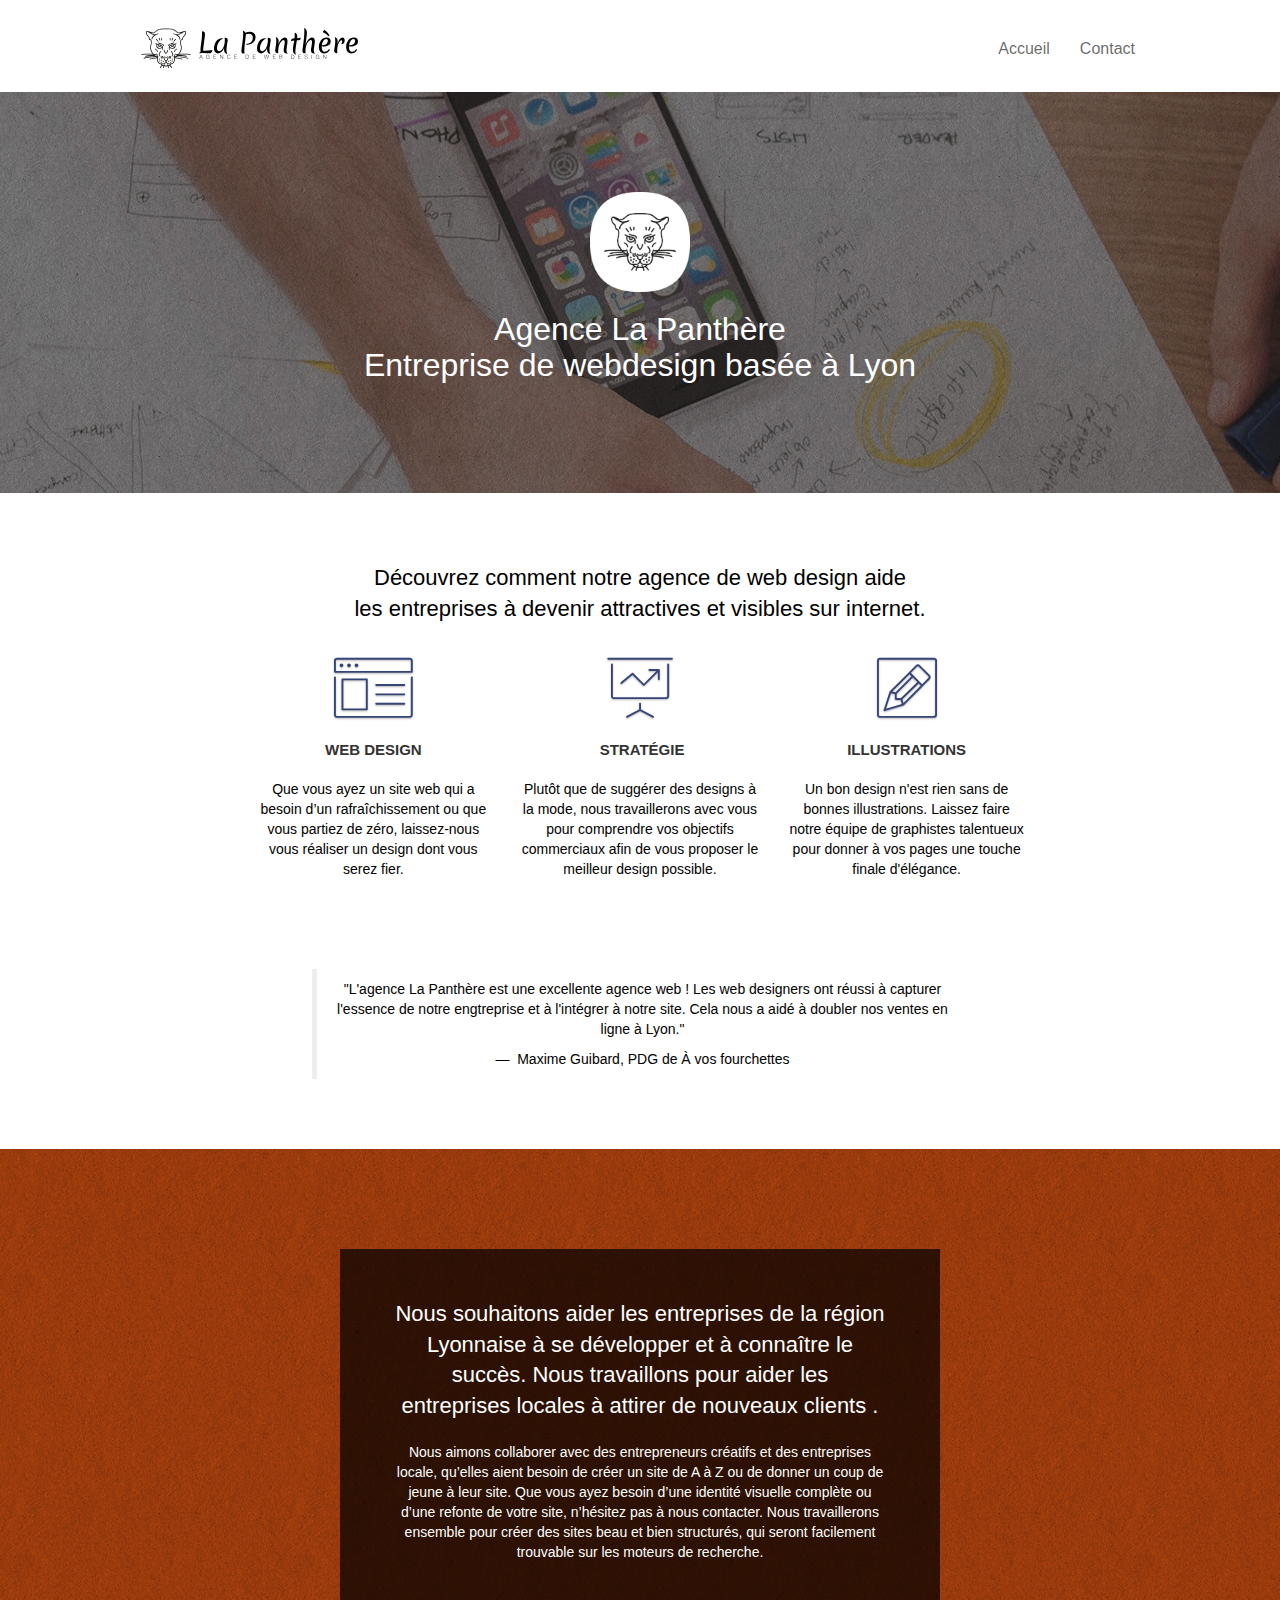
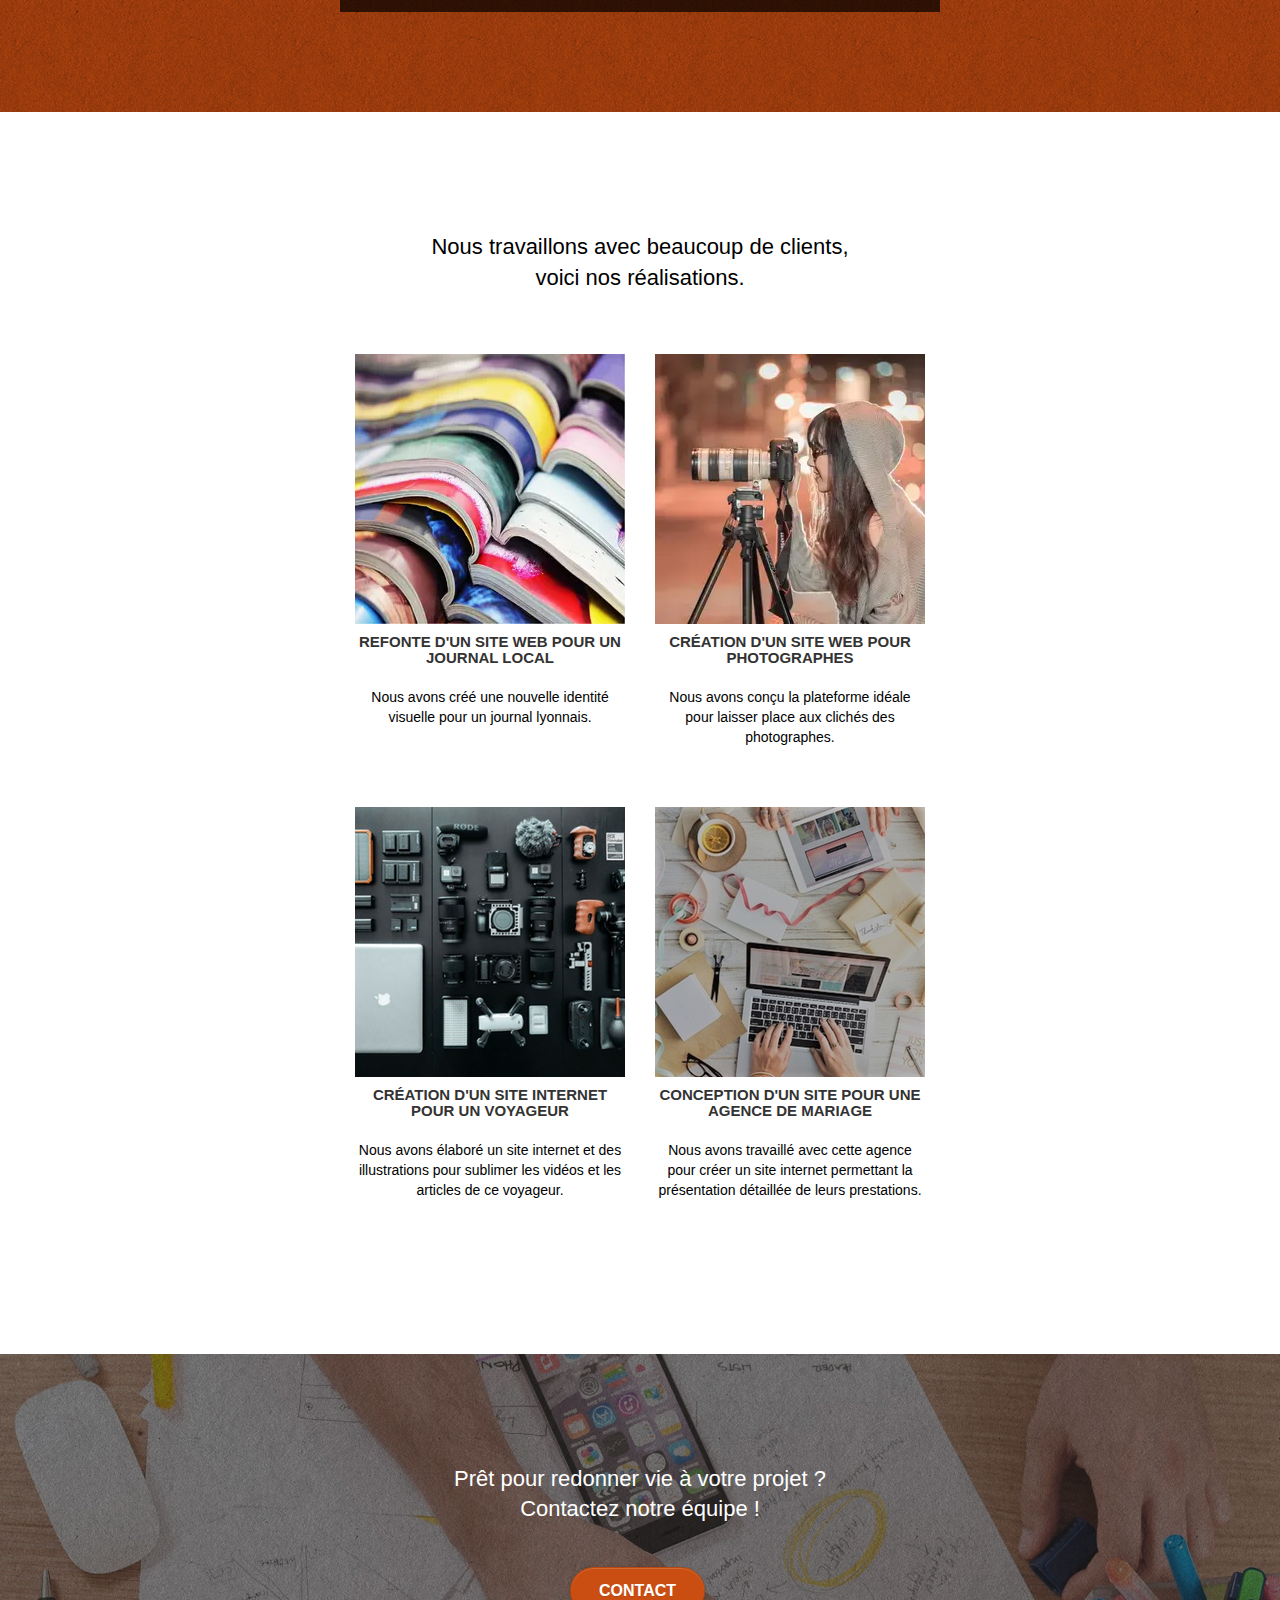
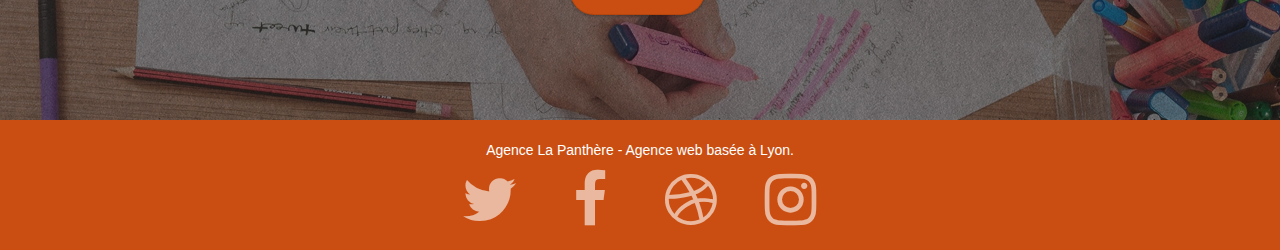
==== commit 63c17067: "semantic elements" ====
--- a/index.html
+++ b/index.html
@@ -33,236 +33,239 @@
 <!-- Principal conteneur -->
 <div class="page-container">
     
-<!-- bloc-0 -->
-<div class="bloc bgc-white l-bloc " id="bloc-0">
-	<div class="container bloc-sm">
-
-		<nav class="navbar row">
-			<div class="navbar-header">
-				<a class="navbar-brand" href="index.html"><img src="img/agence-la-panthere-monochrome.svg" alt="logo de l'entreprise de web design basée à Lyon" height="40" /></a>
-				<button id="nav-toggle" type="button" class="ui-navbar-toggle navbar-toggle" data-toggle="collapse" data-target=".navbar-1">
-					<span class="sr-only">Toggle navigation</span><span class="icon-bar"></span><span class="icon-bar"></span><span class="icon-bar"></span>
-				</button>
-			</div>
-			<div class="collapse navbar-collapse navbar-1 special-dropdown-nav">
-				<ul class="site-navigation nav navbar-nav">
-					<li>
-						<a href="index.html">Accueil</a>
-					</li>
-					<li>
-					</li>
-					<li>
-						<a href="contact.html">Contact</a>
-					</li>
-				</ul>
-			</div>
-		</nav>
-	</div>
-</div>
-<!-- bloc-0 END -->
-
-<!-- bloc-1-presentation -->
-<div class="bloc bgc-dark-slate-blue bg-banniere d-bloc bg-t-edge bloc-bg-texture texture-paper b-parallax" id="bloc-1-hero">
-	<div class="container bloc-lg">
-		<div class="row tight-width-whitespace">
-			<div class="col-sm-12">
-				<img src="img/logo.webp" class="center-block image-resize-mode" width="100" alt="Agence La Panthère spécialisée en web design à Lyon" />
-				<h1 class="text-center hero-bloc-text tc-white ">
-					Agence La Panthère
-					<br>
-					Entreprise de webdesign basée à Lyon
-				</h1>
-			</div>
+	<!-- bloc-header -->
+	<header class="bloc bgc-white l-bloc " id="bloc-0">
+		<div class="container bloc-sm">
+
+			<nav class="navbar row">
+				<div class="navbar-header">
+					<a class="navbar-brand" href="index.html"><img src="img/agence-la-panthere-monochrome.svg" alt="logo de l'entreprise de web design basée à Lyon" height="40" /></a>
+					<button id="nav-toggle" type="button" class="ui-navbar-toggle navbar-toggle" data-toggle="collapse" data-target=".navbar-1">
+						<span class="sr-only">Toggle navigation</span><span class="icon-bar"></span><span class="icon-bar"></span><span class="icon-bar"></span>
+					</button>
+				</div>
+				<div class="collapse navbar-collapse navbar-1 special-dropdown-nav">
+					<ul class="site-navigation nav navbar-nav">
+						<li>
+							<a href="index.html">Accueil</a>
+						</li>
+						<li>
+						</li>
+						<li>
+							<a href="contact.html">Contact</a>
+						</li>
+					</ul>
+				</div>
+			</nav>
 		</div>
-	</div>
-</div>
-<!-- bloc-1-presentation END -->
-
-<!-- bloc-2-services -->
-<div class="bloc bgc-white l-bloc" id="bloc-2-services">
-	<div class="container bloc-md">
-		<div class="row">
-			<div class="col-sm-12 text-center">
-				<h2>
-					L'agence La Panthère est une agence de web design qui aide 
-					<br>
-					les entreprises à devenir attractives et visibles sur internet. 
-				</h2>
+	</header>
+	<!-- bloc-header END -->
+
+	<!-- bloc-main -->
+	<main>
+		<!-- bloc-1-presentation -->
+		<article class="bloc bgc-dark-slate-blue bg-banniere d-bloc bg-t-edge bloc-bg-texture texture-paper b-parallax" id="bloc-1-hero">
+			<div class="container bloc-lg">
+				<div class="row tight-width-whitespace">
+					<div class="col-sm-12">
+						<img src="img/logo.webp" class="center-block image-resize-mode" width="100" alt="Agence La Panthère spécialisée en web design à Lyon" />
+						<h1 class="text-center hero-bloc-text tc-white ">
+							Agence La Panthère
+							<br>
+							Entreprise de webdesign basée à Lyon
+						</h1>
+					</div>
+				</div>
+			</div>
+		</article>
+		<!-- bloc-1-presentation END -->
+
+		<!-- bloc-2-services -->
+		<article class="bloc bgc-white l-bloc" id="bloc-2-services">
+			<div class="container bloc-md">
+				<div class="row">
+					<div class="col-sm-12 text-center">
+						<h2>
+							Découvrez comment notre agence de web design aide 
+							<br>
+							les entreprises à devenir attractives et visibles sur internet. 
+						</h2>
+					</div>
+				</div>
+				<div class="row voffset-lg med-width-whitespace">
+					<section class="col-sm-4">
+						<div class="text-center">
+							<span class="et-icon-browser sm-shadow icon-dark-slate-blue icons icon-lg"></span>
+						</div>
+						<h3 class="mg-md text-center">
+							Web design
+						</h3>
+						<p class="text-center ">
+							Que vous ayez un site web qui a besoin d&rsquo;un rafraîchissement ou que vous partiez de zéro, laissez-nous vous réaliser un design dont vous serez fier.
+						</p>
+					</section>
+					<section class="col-sm-4">
+						<div class="text-center">
+							<span class="et-icon-presentation sm-shadow icon-dark-slate-blue icons icon-lg"></span>
+						</div>
+						<h3 class="mg-md text-center">
+							&nbsp;Stratégie
+						</h3>
+						<p class="text-center ">
+							Plutôt que de suggérer des designs à la mode, nous travaillerons avec vous pour comprendre vos objectifs commerciaux afin de vous proposer le meilleur design possible.<br>
+						</p>
+					</section>
+					<section class="col-sm-4">
+						<div class="text-center">
+							<span class="et-icon-edit sm-shadow icon-dark-slate-blue icons icon-lg"></span>
+						</div>
+						<h3 class="mg-md text-center">
+							Illustrations
+						</h3>
+						<p class="text-center ">
+							Un bon design n'est rien sans de bonnes illustrations. Laissez faire notre équipe de graphistes talentueux pour donner à vos pages une touche finale d'élégance.
+						</p>
+					</section>
+				</div>
+				<div class="row voffset-lg voffset">
+					<div class="col-xs-12 col-md-8 col-md-offset-2 text-center">
+						<blockquote>
+							<p class="text-center">
+								"L'agence La Panthère est une excellente agence web ! Les web designers ont réussi à capturer l'essence de notre engtreprise et à l'intégrer à notre site. Cela nous a aidé à doubler nos ventes en ligne à Lyon."
+							</p>
+							<footer>
+								Maxime Guibard, PDG de À vos fourchettes
+							</footer>
+						</blockquote>
+					</div>
+				</div>
+			</div>
+		</article>
+		<!-- bloc-2-services END -->
+
+		<!-- bloc-3-what-i-do -->
+		<article class="bloc tc-white bgc-atomic-tangerine bg-presentation d-bloc bloc-bg-texture texture-paper b-parallax" id="bloc-3-what-i-do">
+			<div class="container bloc-lg">
+				<div class="row tight-width-whitespace black-background">
+					<div class="col-sm-12">
+						<h2 class="mg-md text-center tc-white">
+							Nous souhaitons aider les entreprises de la région Lyonnaise à se développer et à connaître le succès. Nous travaillons pour aider les entreprises locales à attirer de nouveaux clients .<br>
+						</h2>
+						<p class="text-center white">
+							Nous aimons collaborer avec des entrepreneurs créatifs et des entreprises locale, qu’elles aient besoin de créer un site de A à Z ou de donner un coup de jeune à leur site. Que vous ayez besoin d’une identité visuelle complète ou d’une refonte de votre site, n’hésitez pas à nous contacter. Nous travaillerons ensemble pour créer des sites beau et bien structurés, qui seront facilement trouvable sur les moteurs de recherche.
+						</p>
+					</div>
+				</div>
+			</div>
+		</article>
+		<!-- bloc-3-what-i-do END -->
+
+		<!-- bloc-4-portfolio -->
+		<article class="bloc bgc-white bg-repeat l-bloc" id="bloc-4-portfolio">
+			<div class="container bloc-lg">
+				<div class="row">
+					<div class="col-sm-12 text-center">
+						<h2>Nous travaillons avec beaucoup de clients, 
+							<br>
+							voici nos réalisations.
+						</h2>
+					</div>
+				</div>
+				<div class="row tight-width-whitespace portfolio-row">
+					<section class="col-sm-6">
+						<a href="#" data-lightbox="img/newspaper.webp" data-gallery-id="gallery-1" data-caption="Refonte d'un site web pour un journal local" data-frame="snapshot-lb"><img src="img/newspaper.webp" alt="Refonte du site web d'un journal" class="img-responsive portfolio-thumb" /></a>
+						<h3 class="mg-md text-center">
+							Refonte d'un site web pour un journal local
+						</h3>
+						<p class="text-center">
+							Nous avons créé une nouvelle identité visuelle pour un journal lyonnais.
+						</p>
+					</section>
+					<section class="col-sm-6">
+						<a href="#" data-lightbox="img/photographer.webp" data-gallery-id="gallery-1" data-caption="Création d'un site web pour photographes" data-frame="snapshot-lb"><img src="img/photographer.webp" class="img-responsive portfolio-thumb" alt="Création d'un site web pour photographes" /></a>
+						<h3 class="mg-md text-center">
+							Création d'un site web pour photographes
+						</h3>
+						<p class="text-center">
+							Nous avons conçu la plateforme idéale pour laisser place aux clichés des photographes.
+						</p>
+					</section>
+				</div>
+				<div class="row tight-width-whitespace portfolio-row">
+					<section class="col-sm-6">
+						<a href="#" data-lightbox="img/traveler.webp" data-gallery-id="gallery-1" data-caption="Création d'un site internet pour un voyageur" data-frame="snapshot-lb"><img src="img/traveler.webp" class="img-responsive portfolio-thumb" alt="Création d'un site web pour voyageur"/></a>
+						<h3 class="mg-md text-center">
+							Création d'un site internet pour un voyageur
+						</h3>
+						<p class="text-center">
+							Nous avons élaboré un site internet et des illustrations pour sublimer les vidéos et les articles de ce voyageur.
+						</p>
+					</section>
+					<section class="col-sm-6">
+						<a href="#" data-lightbox="img/wedding.webp" data-gallery-id="gallery-1" data-caption="Conception d'un site pour une agence de mariage" data-frame="snapshot-lb"><img src="img/wedding.webp" class="img-responsive portfolio-thumb" alt="Création d'un site web pour agence de mariage" /></a>
+						<h3 class="mg-md text-center">
+							Conception d'un site pour une agence de mariage
+						</h3>
+						<p class="text-center">
+							Nous avons travaillé avec cette agence pour créer un site internet permettant la présentation détaillée de leurs prestations.
+						</p>
+					</section>
+				</div>
+			</div>
+		</article>
+		<!-- bloc-4-portfolio END -->
+
+		<!-- bloc-5-cta -->
+		<article class="bloc bg-banniere d-bloc bloc-bg-texture texture-paper bgc-dark-slate-blue" id="bloc-5-cta">
+			<div class="container bloc-lg">
+				<div class="row">
+					<h2 class="mg-md text-center tc-white relative bloc-size">
+						Prêt pour redonner vie à votre projet ?<br>Contactez notre équipe !
+					</h2>
+					<div class="col-sm-12 text-center">
+						<a href="contact.html" class="btn btn-atomic-tangerine btn-clean btn-rd btn-lg cta-hero">Contact</a>
+					</div>
+				</div>
+			</div>
+		</article>
+		<!-- bloc-5-cta END -->
+	</main>
+	<!-- bloc-main END -->
+	<!-- Footer - bloc-8 -->
+	<footer class="bloc bgc-atomic-tangerine d-bloc" id="bloc-8">
+		<div class="container bloc-sm">
+			<div class="row">
+				<div class="col-sm-12">
+					<p class="text-center white">
+						Agence La Panthère - Agence web basée à Lyon.<br>
+					</p>
+					<div class="row row-no-gutters social">
+						<div class="col-sm-3">
+							<div class="text-center black">
+								<a class="social" href="https://twitter.com/agencelapanthere" aria-label="Lisez notre page Twitter"><span class="fa fa-twitter icon-lg"></span></a>
+							</div>
+						</div>
+						<div class="col-sm-3">
+							<div class="text-center black">
+								<a class="social" href="https://www.facebook.com/agencelapanthere" aria-label="Lisez notre page Facebook"><span class="fa fa-facebook icon-lg"></span></a>
+							</div>
+						</div>
+						<div class="col-sm-3">
+							<div class="text-center black">
+								<a class="social" href="https://dribbble.com/agencelapanthere" aria-label="Lisez notre page Dribbble"><span class="fa fa-dribbble icon-lg"></span></a>
+							</div>
+						</div>
+						<div class="col-sm-3">
+							<div class="text-center black">
+								<a class="social" href="https://www.instagram.com/agencelapanthere" aria-label="Lisez notre page Instagram"><span class="fa fa-instagram icon-lg"></span></a>
+							</div>
+						</div>
+					</div>
+				</div>
 			</div>
 		</div>
-		<div class="row voffset-lg med-width-whitespace">
-			<div class="col-sm-4">
-				<div class="text-center">
-					<span class="et-icon-browser sm-shadow icon-dark-slate-blue icons icon-lg"></span>
-				</div>
-				<h3 class="mg-md text-center">
-					Web design
-				</h3>
-				<p class="text-center ">
-					Que vous ayez un site web qui a besoin d&rsquo;un rafraîchissement ou que vous partiez de zéro, laissez-nous vous réaliser un design dont vous serez fier.
-				</p>
-			</div>
-			<div class="col-sm-4">
-				<div class="text-center">
-					<span class="et-icon-presentation sm-shadow icon-dark-slate-blue icons icon-lg"></span>
-				</div>
-				<h3 class="mg-md text-center">
-					&nbsp;Stratégie
-				</h3>
-				<p class="text-center ">
-					Plutôt que de suggérer des designs à la mode, nous travaillerons avec vous pour comprendre vos objectifs commerciaux afin de vous proposer le meilleur design possible.<br>
-				</p>
-			</div>
-			<div class="col-sm-4">
-				<div class="text-center">
-					<span class="et-icon-edit sm-shadow icon-dark-slate-blue icons icon-lg"></span>
-				</div>
-				<h3 class="mg-md text-center">
-					Illustrations
-				</h3>
-				<p class="text-center ">
-					Un bon design n'est rien sans de bonnes illustrations. Laissez faire notre équipe de graphistes talentueux pour donner à vos pages une touche finale d'élégance.
-				</p>
-			</div>
-		</div>
-		<div class="row voffset-lg voffset">
-			<div class="col-xs-12 col-md-8 col-md-offset-2 text-center">
-				<blockquote>
-				<p class="text-center">
-					"L'agence La Panthère est une excellente agence web ! Les web designers ont réussi à capturer l'essence de notre engtreprise et à l'intégrer à notre site. Cela nous a aidé à doubler nos ventes en ligne à Lyon."
-				</p>
-				<footer>
-					Maxime Guibard, PDG de À vos fourchettes
-				</footer>
-			</blockquote>
-			</div>
-		</div>
-	</div>
-</div>
-<!-- bloc-2-services END -->
-
-<!-- bloc-3-what-i-do -->
-<div class="bloc tc-white bgc-atomic-tangerine bg-presentation d-bloc bloc-bg-texture texture-paper b-parallax" id="bloc-3-what-i-do">
-	<div class="container bloc-lg">
-		<div class="row tight-width-whitespace black-background">
-			<div class="col-sm-12">
-				<h2 class="mg-md text-center tc-white">
-					Nous souhaitons aider les entreprises de la région Lyonnaise à se développer et à connaître le succès. Nous travaillons pour aider les entreprises locales à attirer de nouveaux clients .<br>
-				</h2>
-				<p class="text-center white">
-					Nous aimons collaborer avec des entrepreneurs créatifs et des entreprises locale, qu’elles aient besoin de créer un site de A à Z ou de donner un coup de jeune à leur site. Que vous ayez besoin d’une identité visuelle complète ou d’une refonte de votre site, n’hésitez pas à nous contacter. Nous travaillerons ensemble pour créer des sites beau et bien structurés, qui seront facilement trouvable sur les moteurs de recherche.
-				</p>
-			</div>
-		</div>
-	</div>
-</div>
-<!-- bloc-3-what-i-do END -->
-
-<!-- bloc-4-portfolio -->
-<div class="bloc bgc-white bg-repeat l-bloc" id="bloc-4-portfolio">
-	<div class="container bloc-lg">
-		<div class="row">
-			<div class="col-sm-12 text-center">
-				<h2>Nous travaillons avec beaucoup de clients, 
-					<br>
-					voici nos réalisations.
-				</h2>
-			</div>
-		</div>
-		<div class="row tight-width-whitespace portfolio-row">
-			<div class="col-sm-6">
-				<a href="#" data-lightbox="img/newspaper.webp" data-gallery-id="gallery-1" data-caption="Refonte d'un site web pour un journal local" data-frame="snapshot-lb"><img src="img/newspaper.webp" alt="Refonte du site web d'un journal" class="img-responsive portfolio-thumb" /></a>
-				<h3 class="mg-md text-center">
-					Refonte d'un site web pour un journal local
-				</h3>
-				<p class="text-center">
-					Nous avons créé une nouvelle identité visuelle pour un journal lyonnais.
-				</p>
-			</div>
-			<div class="col-sm-6">
-				<a href="#" data-lightbox="img/photographer.webp" data-gallery-id="gallery-1" data-caption="Création d'un site web pour photographes" data-frame="snapshot-lb"><img src="img/photographer.webp" class="img-responsive portfolio-thumb" alt="Création d'un site web pour photographes" /></a>
-				<h3 class="mg-md text-center">
-					Création d'un site web pour photographes
-				</h3>
-				<p class="text-center">
-					Nous avons conçu la plateforme idéale pour laisser place aux clichés des photographes.
-				</p>
-			</div>
-		</div>
-		<div class="row tight-width-whitespace portfolio-row">
-			<div class="col-sm-6">
-				<a href="#" data-lightbox="img/traveler.webp" data-gallery-id="gallery-1" data-caption="Création d'un site internet pour un voyageur" data-frame="snapshot-lb"><img src="img/traveler.webp" class="img-responsive portfolio-thumb" alt="Création d'un site web pour voyageur"/></a>
-				<h3 class="mg-md text-center">
-					Création d'un site internet pour un voyageur
-				</h3>
-				<p class="text-center">
-					Nous avons élaboré un site internet et des illustrations pour sublimer les vidéos et les articles de ce voyageur.
-				</p>
-			</div>
-			<div class="col-sm-6">
-				<a href="#" data-lightbox="img/wedding.webp" data-gallery-id="gallery-1" data-caption="Conception d'un site pour une agence de mariage" data-frame="snapshot-lb"><img src="img/wedding.webp" class="img-responsive portfolio-thumb" alt="Création d'un site web pour agence de mariage" /></a>
-				<h3 class="mg-md text-center">
-					Conception d'un site pour une agence de mariage
-				</h3>
-				<p class="text-center">
-					Nous avons travaillé avec cette agence pour créer un site internet permettant la présentation détaillée de leurs prestations.
-				</p>
-			</div>
-		</div>
-	</div>
-</div>
-<!-- bloc-4-portfolio END -->
-
-<!-- bloc-5-cta -->
-<div class="bloc bg-banniere d-bloc bloc-bg-texture texture-paper bgc-dark-slate-blue" id="bloc-5-cta">
-	<div class="container bloc-lg">
-		<div class="row">
-			<h2 class="mg-md text-center tc-white relative bloc-size">
-				Prêt pour redonner vie à votre projet ?<br>Contactez notre équipe !
-			</h2>
-			<div class="col-sm-12 text-center">
-				<a href="contact.html" class="btn btn-atomic-tangerine btn-clean btn-rd btn-lg cta-hero">Contact</a>
-			</div>
-		</div>
-	</div>
-</div>
-<!-- bloc-5-cta END -->
-
-<!-- Footer - bloc-8 -->
-<div class="bloc bgc-atomic-tangerine d-bloc" id="bloc-8">
-	<div class="container bloc-sm">
-		<div class="row">
-			<div class="col-sm-12">
-				<p class="text-center white">
-					Agence La Panthère - Agence web basée à Lyon.<br>
-				</p>
-				<div class="row row-no-gutters social">
-					<div class="col-sm-3">
-						<div class="text-center black">
-							<a class="social" href="https://twitter.com/agencelapanthere" aria-label="Lisez notre page Twitter"><span class="fa fa-twitter icon-lg"></span></a>
-						</div>
-					</div>
-					<div class="col-sm-3">
-						<div class="text-center black">
-							<a class="social" href="https://www.facebook.com/agencelapanthere" aria-label="Lisez notre page Facebook"><span class="fa fa-facebook icon-lg"></span></a>
-						</div>
-					</div>
-					<div class="col-sm-3">
-						<div class="text-center black">
-							<a class="social" href="https://dribbble.com/agencelapanthere" aria-label="Lisez notre page Dribbble"><span class="fa fa-dribbble icon-lg"></span></a>
-						</div>
-					</div>
-					<div class="col-sm-3">
-						<div class="text-center black">
-							<a class="social" href="https://www.instagram.com/agencelapanthere" aria-label="Lisez notre page Instagram"><span class="fa fa-instagram icon-lg"></span></a>
-						</div>
-					</div>
-				</div>
-			</div>
-		</div>
-	</div>
-</div>
-<!-- Footer - bloc-8 END -->
+	</footer>
+	<!-- Footer - bloc-8 END -->
 
 </div>
 <!-- Principal conteneur END -->
--- a/style.min.css
+++ b/style.min.css
@@ -0,0 +1 @@
+body{margin:0;padding:0;background:#FFF;overflow-x:hidden;-webkit-font-smoothing:antialiased;-moz-osx-font-smoothing:grayscale}a,button{transition:all .3s ease-in-out;outline:none!important}a:hover{text-decoration:none;cursor:pointer}#page-loading-blocs-notifaction{position:fixed;top:0;bottom:0;width:100%;z-index:100000;background:#FFF url(img/pageload-spinner.gif) no-repeat center center}.bloc{width:100%;clear:both;background:50% 50% no-repeat;padding:0 50px;-webkit-background-size:cover;-moz-background-size:cover;-o-background-size:cover;background-size:cover;position:relative}.bloc .container{padding-left:0;padding-right:0}.bloc-lg{padding:100px 50px}.bloc-md{padding:50px}.bloc-sm{padding:20px 50px}.bg-center,.bg-l-edge,.bg-r-edge,.bg-t-edge,.bg-b-edge,.bg-tl-edge,.bg-bl-edge,.bg-tr-edge,.bg-br-edge,.bg-repeat{-webkit-background-size:auto!important;-moz-background-size:auto!important;-o-background-size:auto!important;background-size:auto!important}.bg-repeat{background:repeat}.bg-t-edge{background:top no-repeat}.bloc-bg-texture::before{content:"";background-size:2px 2px;position:absolute;top:0;bottom:0;left:0;right:0}.texture-paper::before{background:url(img/texture-paper.webp);background-size:280px 280px}.b-parallax{background-attachment:fixed}.d-bloc{color:rgba(255,255,255,.7)}.d-bloc button:hover{color:rgba(255,255,255,.9)}.d-bloc .icon-round,.d-bloc .icon-square,.d-bloc .icon-rounded,.d-bloc .icon-semi-rounded-a,.d-bloc .icon-semi-rounded-b{border-color:rgba(255,255,255,.9)}.d-bloc .divider-h span{border-color:rgba(255,255,255,.2)}.d-bloc .a-btn,.d-bloc .navbar a,.d-bloc .navbar-brand,.d-bloc a .icon-sm,.d-bloc a .icon-md,.d-bloc a .icon-lg,.d-bloc a .icon-xl,.d-bloc h1 a,.d-bloc h2 a,.d-bloc h3 a,.d-bloc h4 a,.d-bloc h5 a,.d-bloc h6 a,.d-bloc p a{color:rgba(255,255,255,.6)}.d-bloc .a-btn:hover,.d-bloc .navbar a:hover,.d-bloc .navbar-brand:hover,.d-bloc a:hover .icon-sm,.d-bloc a:hover .icon-md,.d-bloc a:hover .icon-lg,.d-bloc a:hover .icon-xl,.d-bloc h1 a:hover,.d-bloc h2 a:hover,.d-bloc h3 a:hover,.d-bloc h4 a:hover,.d-bloc h5 a:hover,.d-bloc h6 a:hover,.d-bloc p a:hover{color:rgba(255,255,255,1)}.d-bloc .navbar-toggle .icon-bar{background:rgba(255,255,255,1)}.d-bloc .btn-wire,.d-bloc .btn-wire:hover{color:rgba(255,255,255,1);border-color:rgba(255,255,255,1)}.d-bloc .panel{color:rgba(0,0,0,.5)}.d-bloc .panel button:hover{color:rgba(0,0,0,.7)}.d-bloc .panel icon{border-color:rgba(0,0,0,.7)}.d-bloc .panel .divider-h span{border-color:rgba(0,0,0,.1)}.d-bloc .panel .a-btn{color:rgba(0,0,0,.6)}.d-bloc .panel .a-btn:hover{color:rgba(0,0,0,1)}.d-bloc .panel .btn-wire,.d-bloc .panel .btn-wire:hover{color:rgba(0,0,0,.7);border-color:rgba(0,0,0,.3)}.d-bloc .panel,.l-bloc{color:rgba(0,0,0,.5)}.d-bloc .panel button:hover,.l-bloc button:hover{color:rgba(0,0,0,.7)}.l-bloc .icon-round,.l-bloc .icon-square,.l-bloc .icon-rounded,.l-bloc .icon-semi-rounded-a,.l-bloc .icon-semi-rounded-b{border-color:rgba(0,0,0,.7)}.d-bloc .panel .divider-h span,.l-bloc .divider-h span{border-color:rgba(0,0,0,.1)}.d-bloc .panel .a-btn,.l-bloc .a-btn,.l-bloc .navbar a,.l-bloc .navbar-brand,.l-bloc a .icon-sm,.l-bloc a .icon-md,.l-bloc a .icon-lg,.l-bloc a .icon-xl,.l-bloc h1 a,.l-bloc h2 a,.l-bloc h3 a,.l-bloc h4 a,.l-bloc h5 a,.l-bloc h6 a,.l-bloc p a{color:rgba(0,0,0,.6)}.d-bloc .panel .a-btn:hover,.l-bloc .a-btn:hover,.l-bloc .navbar a:hover,.l-bloc .navbar-brand:hover,.l-bloc a:hover .icon-sm,.l-bloc a:hover .icon-md,.l-bloc a:hover .icon-lg,.l-bloc a:hover .icon-xl,.l-bloc h1 a:hover,.l-bloc h2 a:hover,.l-bloc h3 a:hover,.l-bloc h4 a:hover,.l-bloc h5 a:hover,.l-bloc h6 a:hover,.l-bloc p a:hover{color:rgba(0,0,0,1)}.l-bloc .navbar-toggle .icon-bar{color:rgba(0,0,0,.6)}.d-bloc .panel .btn-wire,.d-bloc .panel .btn-wire:hover,.l-bloc .btn-wire,.l-bloc .btn-wire:hover{color:rgba(0,0,0,.7);border-color:rgba(0,0,0,.3)}.voffset{margin-top:30px}.voffset-lg{margin-top:80px}.row-no-gutters{margin-right:0;margin-left:0}.row.row-no-gutters>[class^="col-"],.row.row-no-gutters>[class*=" col-"]{padding-right:0;padding-left:0}#bloc-1-hero h1{font-size:32px}.navbar{margin-bottom:0;z-index:1}.navbar-brand{height:auto;padding:3px 15px;font-size:25px;font-weight:400;font-weight:600;line-height:44px}.navbar-brand img{max-height:200px;margin:0 5px 0 0;display:inline}.navbar-brand img[src$=svg]{min-width:100px}.nav-center .navbar-brand img{margin:0}.navbar .nav{padding-top:2px;margin-right:-16px;float:right;z-index:1}.nav>li{float:left;margin-top:4px;font-size:16px}.navbar-nav .open .dropdown-menu>li>a{text-align:inherit}.nav>li a:hover,.nav>li a:focus{background:transparent}.navbar-toggle{margin:10px 10px 0 0;border:0}.navbar-toggle:hover{background:transparent!important}.navbar-toggle .icon-bar{background-color:rgba(0,0,0,.5);width:26px}.nav-invert .navbar .nav{float:left}.nav-invert .navbar-header,.nav-invert .navbar-brand{float:right;position:relative;z-index:2}@media (min-width:768px){.site-navigation{position:absolute;top:50%;right:20px;transform:translate(0,-50%);-webkit-transform:translateY(-50%)}.nav>li .dropdown-menu a,.nav>li .dropdown-menu a:hover{color:#484848}.nav-invert .site-navigation{left:0;right:0}.nav-center{text-align:center}.nav-center .navbar-header{width:100%}.nav-center .navbar-header,.nav-center .navbar-brand,.nav-center .nav>li{float:none;display:inline-block}.nav-center .site-navigation{position:relative;width:100%;right:0;margin-right:0;margin-top:20px}.nav-center.mini-nav .navbar-toggle{float:none;margin:10px auto 0}}.nav>li>.dropdown a{background:none!important;display:block;padding:14px 15px}nav .caret{margin:0 5px}.dropdown-menu .dropdown-menu{top:-8px;left:100%}.dropdown-menu .dropmenu-flow-right{top:100%;left:0;margin-left:-1px;border-top-left-radius:0;border-top-right-radius:0}.dropdown-menu .dropdown span{border:4px solid #000;border-top-color:transparent;border-right-color:transparent;border-bottom-color:transparent;margin:6px -5px 0 0!important;float:right}.mg-md{margin-top:10px;margin-bottom:20px}.mg-lg{margin-top:10px;margin-bottom:40px}.btn{margin:0 5px 5px 0}.btn.pull-right{margin:0 0 5px 5px}.btn-d,.btn-d:hover,.btn-d:focus{color:#FFF;background:rgba(0,0,0,.3)}button{outline:none!important}.btn-rd{border-radius:40px}.btn-clean{border:1px solid rgba(0,0,0,.08);border-bottom-color:rgba(0,0,0,.1);text-shadow:0 1px 0 rgba(0,0,1,.1);box-shadow:0 1px 3px rgba(0,0,1,.25),inset 0 1px 0 0 rgba(255,255,255,.15)}.icon-md{font-size:30px!important}.icon-lg{font-size:60px!important}.sm-shadow{text-shadow:0 1px 2px rgba(0,0,0,.3)}.panel-sq,.panel-sq .panel-heading,.panel-sq .panel-footer{border-radius:0}.panel-rd{border-radius:30px}.panel-rd .panel-heading{border-radius:29px 29px 0 0}.panel-rd .panel-footer{border-radius:0 0 29px 29px}.form-control{border-color:rgba(0,0,0,.1);box-shadow:none}.scrollToTop{width:40px;height:40px;position:fixed;bottom:20px;right:20px;opacity:0;z-index:500;transition:all .3s ease-in-out}.scrollToTop span{margin-top:6px}.showScrollTop{font-size:14px;opacity:1}a[data-lightbox]{position:relative;display:block;text-align:center}a[data-lightbox]:hover::before{content:"+";font-family:"HelveticaNeue-Light","Helvetica Neue Light","Helvetica Neue",Helvetica,Arial;font-size:32px;width:50px;height:50px;margin-left:-25px;border-radius:50%;background:rgba(0,0,0,.6);color:#FFF;font-weight:100;z-index:1;position:absolute;top:50%;transform:translateY(-50%);-webkit-transform:translateY(-50%)}a[data-lightbox]:hover img{opacity:.6;-webkit-animation-fill-mode:none;animation-fill-mode:none}#lightbox-modal{display:flex;align-items:center}#lightbox-modal .modal-dialog{width:90%;max-width:900px;margin:0 auto 0}#lightbox-modal .modal-dialog img{max-height:90vh;margin:0 auto}.lightbox-caption{padding:20px;color:#FFF;background:rgba(0,0,0,.5);position:absolute;left:15px;right:15px;bottom:5px}.close-lightbox{color:#FFF;font-size:30px;position:absolute;top:20px;right:20px;z-index:20;background:rgba(0,0,0,.5);border:none;line-height:30px;padding:0 9px 5px;opacity:.3}.close-lightbox:hover,.next-lightbox:hover,.prev-lightbox:hover{opacity:1;color:#FFF}.next-lightbox,.prev-lightbox{font-size:20px;color:rgba(255,255,255,.9);background:rgba(0,0,0,.5);transition:all .2s ease-in-out;position:absolute;top:45%;z-index:1;opacity:.4}.next-lightbox{padding:6px 8px 1px 13px;right:25px}.prev-lightbox{padding:6px 13px 1px 10px;left:25px}.snapshot-lb .modal-body{padding-bottom:45px}.snapshot-lb .lightbox-caption{padding:0;color:rgba(0,0,0,.5);background:none}h1,h2,h3,h4,h5,h6,p,label,.btn,blockquote footer,a{font-family:"helvetica";font-weight:400;color:#000}.container{max-width:1000px}.hero-bloc-text{font-size:38px}.hero-bloc-text-sub{font-size:36px}.statement-bloc-text{line-height:26px;font-style:italic;font-size:20px;text-align:center;font-weight:lighter;max-width:520px;margin:auto auto auto auto}p{font-size:14px}.tight-width-whitespace{max-width:600px;margin:auto auto auto auto}.h1{font-size:20px;font-family:"Open Sans"}.cta-hero{margin-top:22px;color:#FFFFFF!important;text-transform:uppercase;padding:12px 28px 12px 28px;font-size:16px;font-weight:700}.social{max-width:400px;margin:auto auto auto auto}h2{font-size:22px;line-height:1.4em}h3{font-size:15px;text-transform:uppercase;font-weight:700;color:#333333!important}.med-width-whitespace{max-width:800px;margin:auto auto auto auto;box-shadow:0 0 0 #000}h1{color:#333333!important}h4{color:#333333!important}.icons{margin-bottom:14px;margin-top:24px}.white{color:#FFFFFF!important}.portfolio-thumb{margin:auto}.portfolio-row{margin-bottom:44px;margin-top:50px}.avatar{box-shadow:0 4px 9px rgba(0,0,0,.3)}.black-background{background-color:rgba(0,0,0,.7);padding:40px 40px 40px 40px}.bold-link{font-weight:900;text-decoration:underline!important}.bgc-white{background-color:#FFF}.bgc-dark-slate-blue{background-color:#364577}.bgc-atomic-tangerine{background-color:#CA4E11}.tc-white{color:#FFFFFF!important}.btn-atomic-tangerine{background:#CA4E11;color:#FFFFFF!important}.btn-atomic-tangerine:hover{background:#c27956!important;color:#FFFFFF!important}.ltc-white{color:#FFFFFF!important}.ltc-white:hover{color:#cccccc!important}.ltc-atomic-tangerine{color:#F3976C!important}.ltc-atomic-tangerine:hover{color:#c27956!important}.icon-dark-slate-blue{color:#364577!important;border-color:#364577!important}.bg-dots-bg{background-image:url(img/dots-bg.png)}.bg-banniere{background-image:url(img/agence-la-panthere.webp)}.bg-presentation{background-image:url(img/image-de-presentation.webp)}@media (max-width:1024px){.bloc{padding-left:20px;padding-right:20px}.bloc.full-width-bloc,.bloc-tile-2.full-width-bloc .container,.bloc-tile-3.full-width-bloc .container,.bloc-tile-4.full-width-bloc .container{padding-left:0;padding-right:0}}@media (max-width:992px) and (min-width:768px){.navbar .nav{max-width:80%}.nav-center.navbar .nav{max-width:100%}}@media only screen and (min-width:768px) and (max-width:1024px) and (orientation:landscape){.b-parallax{background-attachment:scroll}}@media only screen and (min-width:1024px) and (max-width:1366px) and (-webkit-min-device-pixel-ratio:1.5){.b-parallax{background-attachment:scroll}}@media (max-width:991px){.container{width:100%}.b-parallax{background-attachment:scroll}.page-container,#hero-bloc{overflow-x:hidden;position:relative}.bloc-group,.bloc-group .bloc{display:block;width:100%}.bloc-fill-screen .fill-bloc-top-edge,.bloc-fill-screen .fill-bloc-bottom-edge{padding:0 20px}}@media (max-width:767px){.page-container{overflow-x:hidden;position:relative}h1,h2,h3,h4,h5,h6,p,#disqus_thread{padding-left:22px!important;padding-right:22px!important}.b-parallax{background-attachment:scroll}.navbar .nav{padding-top:0;border-top:1px solid rgba(0,0,0,.2);float:none!important}.navbar.row{margin-left:0;margin-right:0}.site-navigation{position:inherit;transform:none;-webkit-transform:none;-ms-transform:none}.nav>li{margin-top:0;border-bottom:1px solid rgba(0,0,0,.1);background:rgba(0,0,0,.05);text-align:left;padding-left:15px;width:100%}.nav>li:hover{background:rgba(0,0,0,.08)}.dropdown .dropdown a .caret{float:none;margin:5px 0 0 10px!important;border:4px solid #000;border-bottom-color:transparent;border-right-color:transparent;border-left-color:transparent}#hero-bloc .navbar .nav{background:rgba(0,0,0,.8)}#hero-bloc .navbar .nav a{color:rgba(255,255,255,.6)}.hero{padding:50px 0}.hero-nav{left:-1px;right:-1px}.navbar-collapse{padding:0;overflow-x:hidden;-webkit-box-shadow:none;box-shadow:none}.navbar-brand img{max-height:40px;width:auto}.nav-invert .navbar-header{float:none;width:100%}.nav-invert .navbar-toggle{float:left;margin-left:10px}.bloc{padding-left:0;padding-right:0}.bloc-xxl,.bloc-xl,.bloc-lg{padding:40px 0}.bloc-sm,.bloc-md{padding-left:0;padding-right:0}.bloc-tile-2 .container,.bloc-tile-3 .container,.bloc-tile-4 .container,.bloc-fill-screen .fill-bloc-top-edge,.bloc-fill-screen .fill-bloc-bottom-edge{padding-left:0;padding-right:0}.a-block{padding:0 10px}.btn-dwn{display:none}.voffset{margin-top:5px}.voffset-md{margin-top:20px}.voffset-lg{margin-top:30px}form{padding:5px}.close-lightbox{display:inline-block}.blocsapp-device-iphone5{background-size:216px 425px;padding-top:60px;width:216px;height:425px}.blocsapp-device-iphone5 img{width:180px;height:320px}}@media (max-width:400px){.bloc{padding-left:0;padding-right:0}.bloc-size{margin-right:30px;margin-left:30px}.icon-lg{font-size:30px!important;padding:8px}.form-size{padding:30px}}@media (max-width:767px){.bloc-mob-center-text{text-align:center}}.relative{position:relative}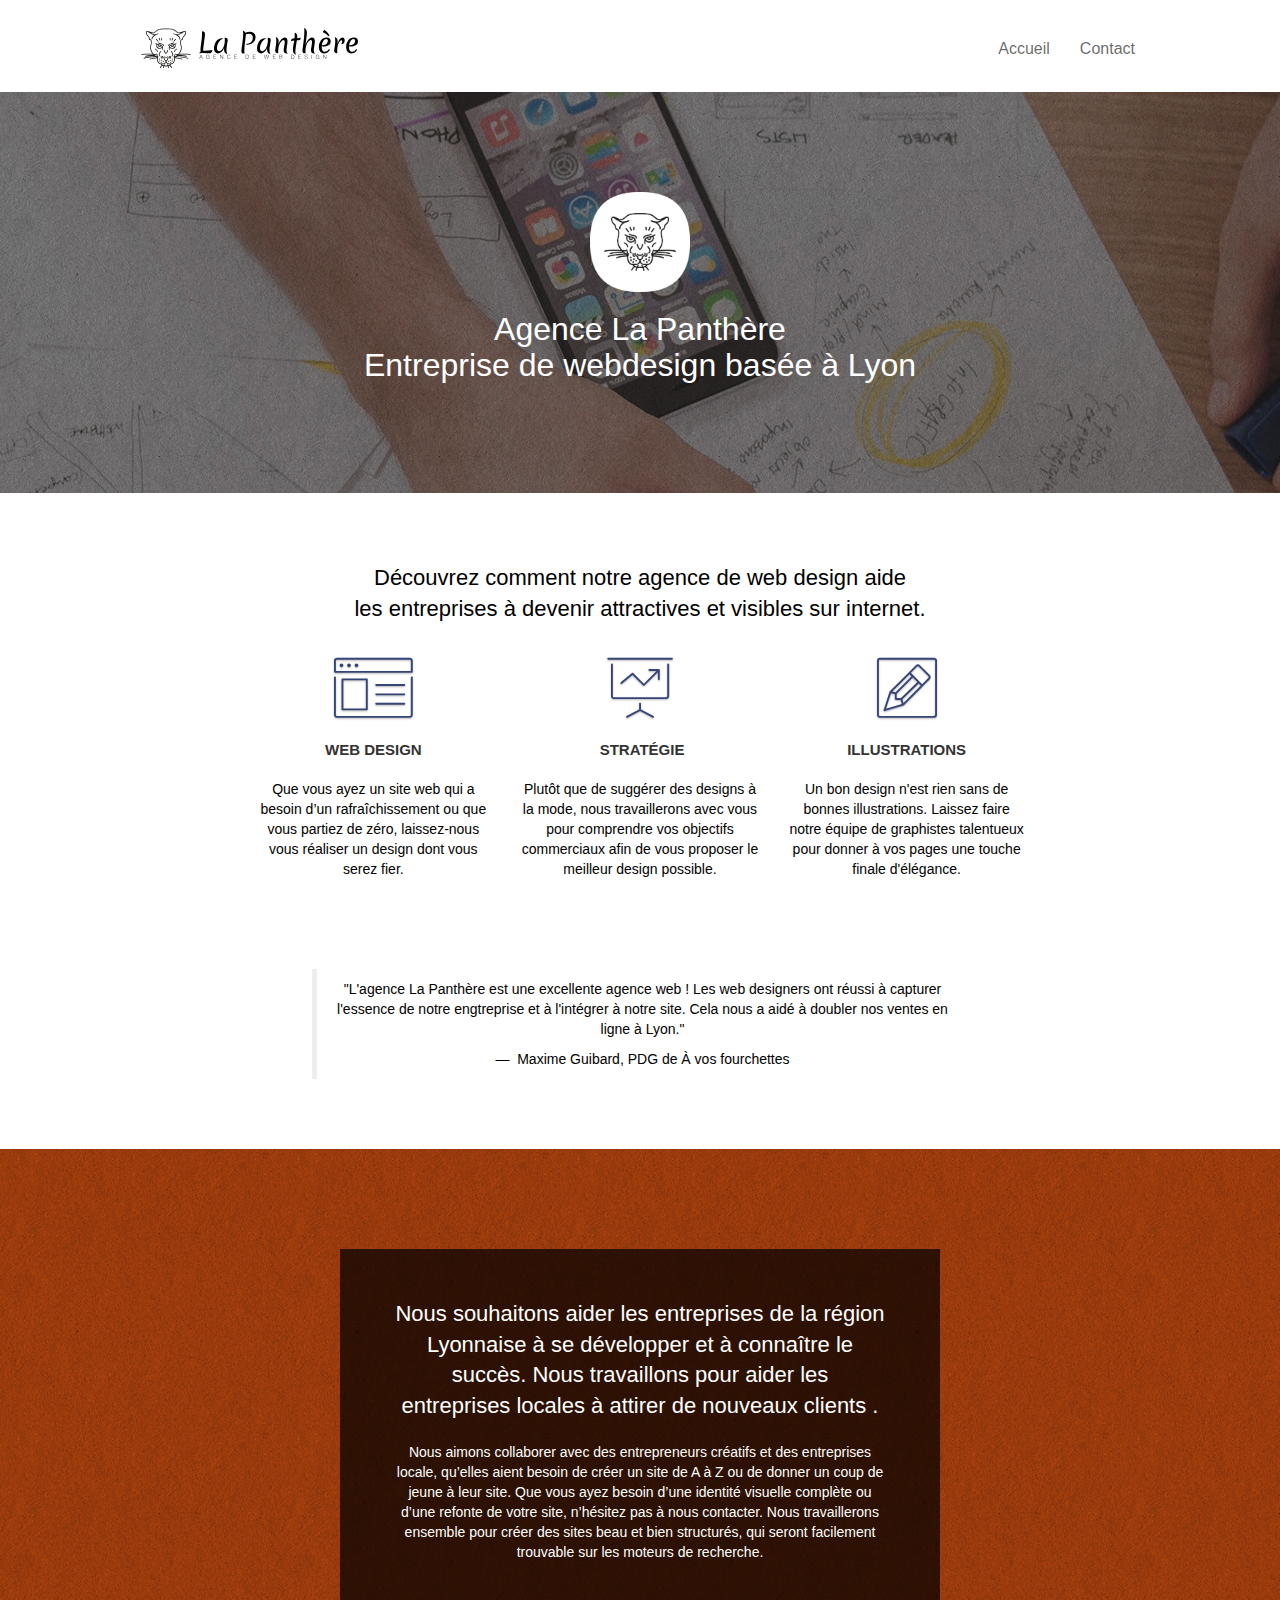
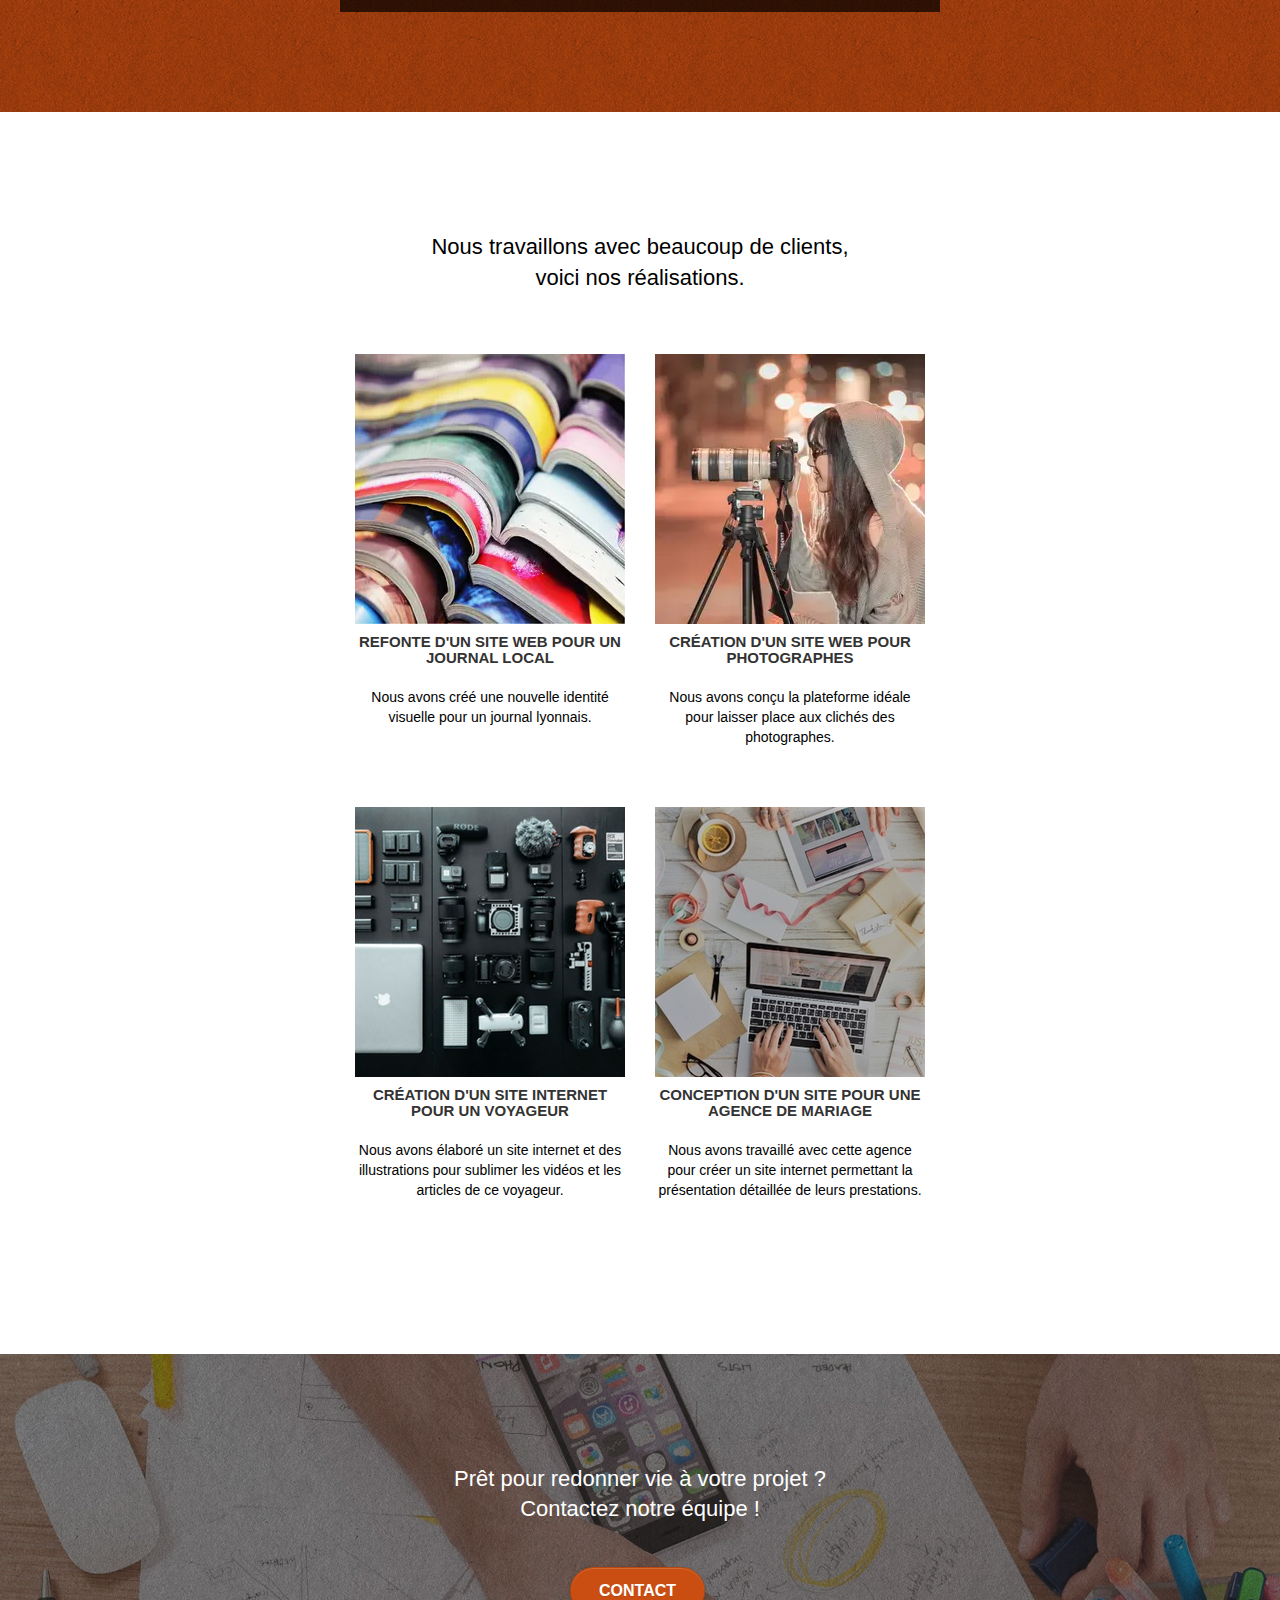
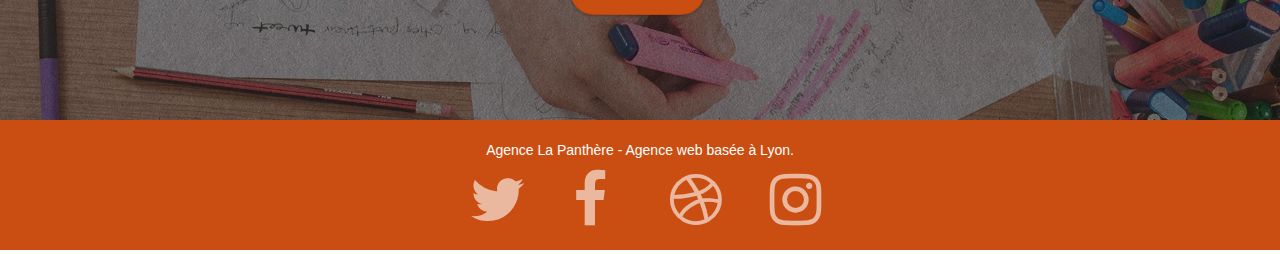
==== commit fd958b98: "update focus" ====
--- a/index.html
+++ b/index.html
@@ -242,22 +242,22 @@
 					<div class="row row-no-gutters social">
 						<div class="col-sm-3">
 							<div class="text-center black">
-								<a class="social" href="https://twitter.com/agencelapanthere" aria-label="Lisez notre page Twitter"><span class="fa fa-twitter icon-lg"></span></a>
-							</div>
-						</div>
-						<div class="col-sm-3">
-							<div class="text-center black">
-								<a class="social" href="https://www.facebook.com/agencelapanthere" aria-label="Lisez notre page Facebook"><span class="fa fa-facebook icon-lg"></span></a>
-							</div>
-						</div>
-						<div class="col-sm-3">
-							<div class="text-center black">
-								<a class="social" href="https://dribbble.com/agencelapanthere" aria-label="Lisez notre page Dribbble"><span class="fa fa-dribbble icon-lg"></span></a>
-							</div>
-						</div>
-						<div class="col-sm-3">
-							<div class="text-center black">
-								<a class="social" href="https://www.instagram.com/agencelapanthere" aria-label="Lisez notre page Instagram"><span class="fa fa-instagram icon-lg"></span></a>
+								<a class="social touch-focus" href="https://twitter.com/agencelapanthere" aria-label="Lisez notre page Twitter"><span class="fa fa-twitter icon-lg"></span></a>
+							</div>
+						</div>
+						<div class="col-sm-3">
+							<div class="text-center black">
+								<a class="social touch-focus" href="https://www.facebook.com/agencelapanthere" aria-label="Lisez notre page Facebook"><span class="fa fa-facebook icon-lg"></span></a>
+							</div>
+						</div>
+						<div class="col-sm-3">
+							<div class="text-center black">
+								<a class="social touch-focus" href="https://dribbble.com/agencelapanthere" aria-label="Lisez notre page Dribbble"><span class="fa fa-dribbble icon-lg"></span></a>
+							</div>
+						</div>
+						<div class="col-sm-3">
+							<div class="text-center black">
+								<a class="social touch-focus" href="https://www.instagram.com/agencelapanthere" aria-label="Lisez notre page Instagram"><span class="fa fa-instagram icon-lg"></span></a>
 							</div>
 						</div>
 					</div>
--- a/style.min.css
+++ b/style.min.css
@@ -1 +1 @@
-body{margin:0;padding:0;background:#FFF;overflow-x:hidden;-webkit-font-smoothing:antialiased;-moz-osx-font-smoothing:grayscale}a,button{transition:all .3s ease-in-out;outline:none!important}a:hover{text-decoration:none;cursor:pointer}#page-loading-blocs-notifaction{position:fixed;top:0;bottom:0;width:100%;z-index:100000;background:#FFF url(img/pageload-spinner.gif) no-repeat center center}.bloc{width:100%;clear:both;background:50% 50% no-repeat;padding:0 50px;-webkit-background-size:cover;-moz-background-size:cover;-o-background-size:cover;background-size:cover;position:relative}.bloc .container{padding-left:0;padding-right:0}.bloc-lg{padding:100px 50px}.bloc-md{padding:50px}.bloc-sm{padding:20px 50px}.bg-center,.bg-l-edge,.bg-r-edge,.bg-t-edge,.bg-b-edge,.bg-tl-edge,.bg-bl-edge,.bg-tr-edge,.bg-br-edge,.bg-repeat{-webkit-background-size:auto!important;-moz-background-size:auto!important;-o-background-size:auto!important;background-size:auto!important}.bg-repeat{background:repeat}.bg-t-edge{background:top no-repeat}.bloc-bg-texture::before{content:"";background-size:2px 2px;position:absolute;top:0;bottom:0;left:0;right:0}.texture-paper::before{background:url(img/texture-paper.webp);background-size:280px 280px}.b-parallax{background-attachment:fixed}.d-bloc{color:rgba(255,255,255,.7)}.d-bloc button:hover{color:rgba(255,255,255,.9)}.d-bloc .icon-round,.d-bloc .icon-square,.d-bloc .icon-rounded,.d-bloc .icon-semi-rounded-a,.d-bloc .icon-semi-rounded-b{border-color:rgba(255,255,255,.9)}.d-bloc .divider-h span{border-color:rgba(255,255,255,.2)}.d-bloc .a-btn,.d-bloc .navbar a,.d-bloc .navbar-brand,.d-bloc a .icon-sm,.d-bloc a .icon-md,.d-bloc a .icon-lg,.d-bloc a .icon-xl,.d-bloc h1 a,.d-bloc h2 a,.d-bloc h3 a,.d-bloc h4 a,.d-bloc h5 a,.d-bloc h6 a,.d-bloc p a{color:rgba(255,255,255,.6)}.d-bloc .a-btn:hover,.d-bloc .navbar a:hover,.d-bloc .navbar-brand:hover,.d-bloc a:hover .icon-sm,.d-bloc a:hover .icon-md,.d-bloc a:hover .icon-lg,.d-bloc a:hover .icon-xl,.d-bloc h1 a:hover,.d-bloc h2 a:hover,.d-bloc h3 a:hover,.d-bloc h4 a:hover,.d-bloc h5 a:hover,.d-bloc h6 a:hover,.d-bloc p a:hover{color:rgba(255,255,255,1)}.d-bloc .navbar-toggle .icon-bar{background:rgba(255,255,255,1)}.d-bloc .btn-wire,.d-bloc .btn-wire:hover{color:rgba(255,255,255,1);border-color:rgba(255,255,255,1)}.d-bloc .panel{color:rgba(0,0,0,.5)}.d-bloc .panel button:hover{color:rgba(0,0,0,.7)}.d-bloc .panel icon{border-color:rgba(0,0,0,.7)}.d-bloc .panel .divider-h span{border-color:rgba(0,0,0,.1)}.d-bloc .panel .a-btn{color:rgba(0,0,0,.6)}.d-bloc .panel .a-btn:hover{color:rgba(0,0,0,1)}.d-bloc .panel .btn-wire,.d-bloc .panel .btn-wire:hover{color:rgba(0,0,0,.7);border-color:rgba(0,0,0,.3)}.d-bloc .panel,.l-bloc{color:rgba(0,0,0,.5)}.d-bloc .panel button:hover,.l-bloc button:hover{color:rgba(0,0,0,.7)}.l-bloc .icon-round,.l-bloc .icon-square,.l-bloc .icon-rounded,.l-bloc .icon-semi-rounded-a,.l-bloc .icon-semi-rounded-b{border-color:rgba(0,0,0,.7)}.d-bloc .panel .divider-h span,.l-bloc .divider-h span{border-color:rgba(0,0,0,.1)}.d-bloc .panel .a-btn,.l-bloc .a-btn,.l-bloc .navbar a,.l-bloc .navbar-brand,.l-bloc a .icon-sm,.l-bloc a .icon-md,.l-bloc a .icon-lg,.l-bloc a .icon-xl,.l-bloc h1 a,.l-bloc h2 a,.l-bloc h3 a,.l-bloc h4 a,.l-bloc h5 a,.l-bloc h6 a,.l-bloc p a{color:rgba(0,0,0,.6)}.d-bloc .panel .a-btn:hover,.l-bloc .a-btn:hover,.l-bloc .navbar a:hover,.l-bloc .navbar-brand:hover,.l-bloc a:hover .icon-sm,.l-bloc a:hover .icon-md,.l-bloc a:hover .icon-lg,.l-bloc a:hover .icon-xl,.l-bloc h1 a:hover,.l-bloc h2 a:hover,.l-bloc h3 a:hover,.l-bloc h4 a:hover,.l-bloc h5 a:hover,.l-bloc h6 a:hover,.l-bloc p a:hover{color:rgba(0,0,0,1)}.l-bloc .navbar-toggle .icon-bar{color:rgba(0,0,0,.6)}.d-bloc .panel .btn-wire,.d-bloc .panel .btn-wire:hover,.l-bloc .btn-wire,.l-bloc .btn-wire:hover{color:rgba(0,0,0,.7);border-color:rgba(0,0,0,.3)}.voffset{margin-top:30px}.voffset-lg{margin-top:80px}.row-no-gutters{margin-right:0;margin-left:0}.row.row-no-gutters>[class^="col-"],.row.row-no-gutters>[class*=" col-"]{padding-right:0;padding-left:0}#bloc-1-hero h1{font-size:32px}.navbar{margin-bottom:0;z-index:1}.navbar-brand{height:auto;padding:3px 15px;font-size:25px;font-weight:400;font-weight:600;line-height:44px}.navbar-brand img{max-height:200px;margin:0 5px 0 0;display:inline}.navbar-brand img[src$=svg]{min-width:100px}.nav-center .navbar-brand img{margin:0}.navbar .nav{padding-top:2px;margin-right:-16px;float:right;z-index:1}.nav>li{float:left;margin-top:4px;font-size:16px}.navbar-nav .open .dropdown-menu>li>a{text-align:inherit}.nav>li a:hover,.nav>li a:focus{background:transparent}.navbar-toggle{margin:10px 10px 0 0;border:0}.navbar-toggle:hover{background:transparent!important}.navbar-toggle .icon-bar{background-color:rgba(0,0,0,.5);width:26px}.nav-invert .navbar .nav{float:left}.nav-invert .navbar-header,.nav-invert .navbar-brand{float:right;position:relative;z-index:2}@media (min-width:768px){.site-navigation{position:absolute;top:50%;right:20px;transform:translate(0,-50%);-webkit-transform:translateY(-50%)}.nav>li .dropdown-menu a,.nav>li .dropdown-menu a:hover{color:#484848}.nav-invert .site-navigation{left:0;right:0}.nav-center{text-align:center}.nav-center .navbar-header{width:100%}.nav-center .navbar-header,.nav-center .navbar-brand,.nav-center .nav>li{float:none;display:inline-block}.nav-center .site-navigation{position:relative;width:100%;right:0;margin-right:0;margin-top:20px}.nav-center.mini-nav .navbar-toggle{float:none;margin:10px auto 0}}.nav>li>.dropdown a{background:none!important;display:block;padding:14px 15px}nav .caret{margin:0 5px}.dropdown-menu .dropdown-menu{top:-8px;left:100%}.dropdown-menu .dropmenu-flow-right{top:100%;left:0;margin-left:-1px;border-top-left-radius:0;border-top-right-radius:0}.dropdown-menu .dropdown span{border:4px solid #000;border-top-color:transparent;border-right-color:transparent;border-bottom-color:transparent;margin:6px -5px 0 0!important;float:right}.mg-md{margin-top:10px;margin-bottom:20px}.mg-lg{margin-top:10px;margin-bottom:40px}.btn{margin:0 5px 5px 0}.btn.pull-right{margin:0 0 5px 5px}.btn-d,.btn-d:hover,.btn-d:focus{color:#FFF;background:rgba(0,0,0,.3)}button{outline:none!important}.btn-rd{border-radius:40px}.btn-clean{border:1px solid rgba(0,0,0,.08);border-bottom-color:rgba(0,0,0,.1);text-shadow:0 1px 0 rgba(0,0,1,.1);box-shadow:0 1px 3px rgba(0,0,1,.25),inset 0 1px 0 0 rgba(255,255,255,.15)}.icon-md{font-size:30px!important}.icon-lg{font-size:60px!important}.sm-shadow{text-shadow:0 1px 2px rgba(0,0,0,.3)}.panel-sq,.panel-sq .panel-heading,.panel-sq .panel-footer{border-radius:0}.panel-rd{border-radius:30px}.panel-rd .panel-heading{border-radius:29px 29px 0 0}.panel-rd .panel-footer{border-radius:0 0 29px 29px}.form-control{border-color:rgba(0,0,0,.1);box-shadow:none}.scrollToTop{width:40px;height:40px;position:fixed;bottom:20px;right:20px;opacity:0;z-index:500;transition:all .3s ease-in-out}.scrollToTop span{margin-top:6px}.showScrollTop{font-size:14px;opacity:1}a[data-lightbox]{position:relative;display:block;text-align:center}a[data-lightbox]:hover::before{content:"+";font-family:"HelveticaNeue-Light","Helvetica Neue Light","Helvetica Neue",Helvetica,Arial;font-size:32px;width:50px;height:50px;margin-left:-25px;border-radius:50%;background:rgba(0,0,0,.6);color:#FFF;font-weight:100;z-index:1;position:absolute;top:50%;transform:translateY(-50%);-webkit-transform:translateY(-50%)}a[data-lightbox]:hover img{opacity:.6;-webkit-animation-fill-mode:none;animation-fill-mode:none}#lightbox-modal{display:flex;align-items:center}#lightbox-modal .modal-dialog{width:90%;max-width:900px;margin:0 auto 0}#lightbox-modal .modal-dialog img{max-height:90vh;margin:0 auto}.lightbox-caption{padding:20px;color:#FFF;background:rgba(0,0,0,.5);position:absolute;left:15px;right:15px;bottom:5px}.close-lightbox{color:#FFF;font-size:30px;position:absolute;top:20px;right:20px;z-index:20;background:rgba(0,0,0,.5);border:none;line-height:30px;padding:0 9px 5px;opacity:.3}.close-lightbox:hover,.next-lightbox:hover,.prev-lightbox:hover{opacity:1;color:#FFF}.next-lightbox,.prev-lightbox{font-size:20px;color:rgba(255,255,255,.9);background:rgba(0,0,0,.5);transition:all .2s ease-in-out;position:absolute;top:45%;z-index:1;opacity:.4}.next-lightbox{padding:6px 8px 1px 13px;right:25px}.prev-lightbox{padding:6px 13px 1px 10px;left:25px}.snapshot-lb .modal-body{padding-bottom:45px}.snapshot-lb .lightbox-caption{padding:0;color:rgba(0,0,0,.5);background:none}h1,h2,h3,h4,h5,h6,p,label,.btn,blockquote footer,a{font-family:"helvetica";font-weight:400;color:#000}.container{max-width:1000px}.hero-bloc-text{font-size:38px}.hero-bloc-text-sub{font-size:36px}.statement-bloc-text{line-height:26px;font-style:italic;font-size:20px;text-align:center;font-weight:lighter;max-width:520px;margin:auto auto auto auto}p{font-size:14px}.tight-width-whitespace{max-width:600px;margin:auto auto auto auto}.h1{font-size:20px;font-family:"Open Sans"}.cta-hero{margin-top:22px;color:#FFFFFF!important;text-transform:uppercase;padding:12px 28px 12px 28px;font-size:16px;font-weight:700}.social{max-width:400px;margin:auto auto auto auto}h2{font-size:22px;line-height:1.4em}h3{font-size:15px;text-transform:uppercase;font-weight:700;color:#333333!important}.med-width-whitespace{max-width:800px;margin:auto auto auto auto;box-shadow:0 0 0 #000}h1{color:#333333!important}h4{color:#333333!important}.icons{margin-bottom:14px;margin-top:24px}.white{color:#FFFFFF!important}.portfolio-thumb{margin:auto}.portfolio-row{margin-bottom:44px;margin-top:50px}.avatar{box-shadow:0 4px 9px rgba(0,0,0,.3)}.black-background{background-color:rgba(0,0,0,.7);padding:40px 40px 40px 40px}.bold-link{font-weight:900;text-decoration:underline!important}.bgc-white{background-color:#FFF}.bgc-dark-slate-blue{background-color:#364577}.bgc-atomic-tangerine{background-color:#CA4E11}.tc-white{color:#FFFFFF!important}.btn-atomic-tangerine{background:#CA4E11;color:#FFFFFF!important}.btn-atomic-tangerine:hover{background:#c27956!important;color:#FFFFFF!important}.ltc-white{color:#FFFFFF!important}.ltc-white:hover{color:#cccccc!important}.ltc-atomic-tangerine{color:#F3976C!important}.ltc-atomic-tangerine:hover{color:#c27956!important}.icon-dark-slate-blue{color:#364577!important;border-color:#364577!important}.bg-dots-bg{background-image:url(img/dots-bg.png)}.bg-banniere{background-image:url(img/agence-la-panthere.webp)}.bg-presentation{background-image:url(img/image-de-presentation.webp)}@media (max-width:1024px){.bloc{padding-left:20px;padding-right:20px}.bloc.full-width-bloc,.bloc-tile-2.full-width-bloc .container,.bloc-tile-3.full-width-bloc .container,.bloc-tile-4.full-width-bloc .container{padding-left:0;padding-right:0}}@media (max-width:992px) and (min-width:768px){.navbar .nav{max-width:80%}.nav-center.navbar .nav{max-width:100%}}@media only screen and (min-width:768px) and (max-width:1024px) and (orientation:landscape){.b-parallax{background-attachment:scroll}}@media only screen and (min-width:1024px) and (max-width:1366px) and (-webkit-min-device-pixel-ratio:1.5){.b-parallax{background-attachment:scroll}}@media (max-width:991px){.container{width:100%}.b-parallax{background-attachment:scroll}.page-container,#hero-bloc{overflow-x:hidden;position:relative}.bloc-group,.bloc-group .bloc{display:block;width:100%}.bloc-fill-screen .fill-bloc-top-edge,.bloc-fill-screen .fill-bloc-bottom-edge{padding:0 20px}}@media (max-width:767px){.page-container{overflow-x:hidden;position:relative}h1,h2,h3,h4,h5,h6,p,#disqus_thread{padding-left:22px!important;padding-right:22px!important}.b-parallax{background-attachment:scroll}.navbar .nav{padding-top:0;border-top:1px solid rgba(0,0,0,.2);float:none!important}.navbar.row{margin-left:0;margin-right:0}.site-navigation{position:inherit;transform:none;-webkit-transform:none;-ms-transform:none}.nav>li{margin-top:0;border-bottom:1px solid rgba(0,0,0,.1);background:rgba(0,0,0,.05);text-align:left;padding-left:15px;width:100%}.nav>li:hover{background:rgba(0,0,0,.08)}.dropdown .dropdown a .caret{float:none;margin:5px 0 0 10px!important;border:4px solid #000;border-bottom-color:transparent;border-right-color:transparent;border-left-color:transparent}#hero-bloc .navbar .nav{background:rgba(0,0,0,.8)}#hero-bloc .navbar .nav a{color:rgba(255,255,255,.6)}.hero{padding:50px 0}.hero-nav{left:-1px;right:-1px}.navbar-collapse{padding:0;overflow-x:hidden;-webkit-box-shadow:none;box-shadow:none}.navbar-brand img{max-height:40px;width:auto}.nav-invert .navbar-header{float:none;width:100%}.nav-invert .navbar-toggle{float:left;margin-left:10px}.bloc{padding-left:0;padding-right:0}.bloc-xxl,.bloc-xl,.bloc-lg{padding:40px 0}.bloc-sm,.bloc-md{padding-left:0;padding-right:0}.bloc-tile-2 .container,.bloc-tile-3 .container,.bloc-tile-4 .container,.bloc-fill-screen .fill-bloc-top-edge,.bloc-fill-screen .fill-bloc-bottom-edge{padding-left:0;padding-right:0}.a-block{padding:0 10px}.btn-dwn{display:none}.voffset{margin-top:5px}.voffset-md{margin-top:20px}.voffset-lg{margin-top:30px}form{padding:5px}.close-lightbox{display:inline-block}.blocsapp-device-iphone5{background-size:216px 425px;padding-top:60px;width:216px;height:425px}.blocsapp-device-iphone5 img{width:180px;height:320px}}@media (max-width:400px){.bloc{padding-left:0;padding-right:0}.bloc-size{margin-right:30px;margin-left:30px}.icon-lg{font-size:30px!important;padding:8px}.form-size{padding:30px}}@media (max-width:767px){.bloc-mob-center-text{text-align:center}}.relative{position:relative}+body{margin:0;padding:0;background:#FFF;overflow-x:hidden;-webkit-font-smoothing:antialiased;-moz-osx-font-smoothing:grayscale}a,button{transition:all .3s ease-in-out;outline:none!important}a:hover{text-decoration:none;cursor:pointer}#page-loading-blocs-notifaction{position:fixed;top:0;bottom:0;width:100%;z-index:100000;background:#FFF url(img/pageload-spinner.gif) no-repeat center center}.bloc{width:100%;clear:both;background:50% 50% no-repeat;padding:0 50px;-webkit-background-size:cover;-moz-background-size:cover;-o-background-size:cover;background-size:cover;position:relative}.bloc .container{padding-left:0;padding-right:0}.bloc-lg{padding:100px 50px}.bloc-md{padding:50px}.bloc-sm{padding:20px 50px}.bg-center,.bg-l-edge,.bg-r-edge,.bg-t-edge,.bg-b-edge,.bg-tl-edge,.bg-bl-edge,.bg-tr-edge,.bg-br-edge,.bg-repeat{-webkit-background-size:auto!important;-moz-background-size:auto!important;-o-background-size:auto!important;background-size:auto!important}.bg-repeat{background:repeat}.bg-t-edge{background:top no-repeat}.bloc-bg-texture::before{content:"";background-size:2px 2px;position:absolute;top:0;bottom:0;left:0;right:0}.texture-paper::before{background:url(img/texture-paper.webp);background-size:280px 280px}.b-parallax{background-attachment:fixed}.d-bloc{color:rgba(255,255,255,.7)}.d-bloc button:hover{color:rgba(255,255,255,.9)}.d-bloc .icon-round,.d-bloc .icon-square,.d-bloc .icon-rounded,.d-bloc .icon-semi-rounded-a,.d-bloc .icon-semi-rounded-b{border-color:rgba(255,255,255,.9)}.d-bloc .divider-h span{border-color:rgba(255,255,255,.2)}.d-bloc .a-btn,.d-bloc .navbar a,.d-bloc .navbar-brand,.d-bloc a .icon-sm,.d-bloc a .icon-md,.d-bloc a .icon-lg,.d-bloc a .icon-xl,.d-bloc h1 a,.d-bloc h2 a,.d-bloc h3 a,.d-bloc h4 a,.d-bloc h5 a,.d-bloc h6 a,.d-bloc p a{color:rgba(255,255,255,.6)}.d-bloc .a-btn:hover,.d-bloc .navbar a:hover,.d-bloc .navbar-brand:hover,.d-bloc a:hover .icon-sm,.d-bloc a:hover .icon-md,.d-bloc a:hover .icon-lg,.d-bloc a:hover .icon-xl,.d-bloc h1 a:hover,.d-bloc h2 a:hover,.d-bloc h3 a:hover,.d-bloc h4 a:hover,.d-bloc h5 a:hover,.d-bloc h6 a:hover,.d-bloc p a:hover{color:rgba(255,255,255,1)}.d-bloc .navbar-toggle .icon-bar{background:rgba(255,255,255,1)}.d-bloc .btn-wire,.d-bloc .btn-wire:hover{color:rgba(255,255,255,1);border-color:rgba(255,255,255,1)}.d-bloc .panel{color:rgba(0,0,0,.5)}.d-bloc .panel button:hover{color:rgba(0,0,0,.7)}.d-bloc .panel icon{border-color:rgba(0,0,0,.7)}.d-bloc .panel .divider-h span{border-color:rgba(0,0,0,.1)}.d-bloc .panel .a-btn{color:rgba(0,0,0,.6)}.d-bloc .panel .a-btn:hover{color:rgba(0,0,0,1)}.d-bloc .panel .btn-wire,.d-bloc .panel .btn-wire:hover{color:rgba(0,0,0,.7);border-color:rgba(0,0,0,.3)}.d-bloc .panel,.l-bloc{color:rgba(0,0,0,.5)}.d-bloc .panel button:hover,.l-bloc button:hover{color:rgba(0,0,0,.7)}.l-bloc .icon-round,.l-bloc .icon-square,.l-bloc .icon-rounded,.l-bloc .icon-semi-rounded-a,.l-bloc .icon-semi-rounded-b{border-color:rgba(0,0,0,.7)}.d-bloc .panel .divider-h span,.l-bloc .divider-h span{border-color:rgba(0,0,0,.1)}.d-bloc .panel .a-btn,.l-bloc .a-btn,.l-bloc .navbar a,.l-bloc .navbar-brand,.l-bloc a .icon-sm,.l-bloc a .icon-md,.l-bloc a .icon-lg,.l-bloc a .icon-xl,.l-bloc h1 a,.l-bloc h2 a,.l-bloc h3 a,.l-bloc h4 a,.l-bloc h5 a,.l-bloc h6 a,.l-bloc p a{color:rgba(0,0,0,.6)}.d-bloc .panel .a-btn:hover,.l-bloc .a-btn:hover,.l-bloc .navbar a:hover,.l-bloc .navbar-brand:hover,.l-bloc a:hover .icon-sm,.l-bloc a:hover .icon-md,.l-bloc a:hover .icon-lg,.l-bloc a:hover .icon-xl,.l-bloc h1 a:hover,.l-bloc h2 a:hover,.l-bloc h3 a:hover,.l-bloc h4 a:hover,.l-bloc h5 a:hover,.l-bloc h6 a:hover,.l-bloc p a:hover{color:rgba(0,0,0,1)}.l-bloc .navbar-toggle .icon-bar{color:rgba(0,0,0,.6)}.d-bloc .panel .btn-wire,.d-bloc .panel .btn-wire:hover,.l-bloc .btn-wire,.l-bloc .btn-wire:hover{color:rgba(0,0,0,.7);border-color:rgba(0,0,0,.3)}.voffset{margin-top:30px}.voffset-lg{margin-top:80px}.row-no-gutters{margin-right:0;margin-left:0}.row.row-no-gutters>[class^="col-"],.row.row-no-gutters>[class*=" col-"]{padding-right:0;padding-left:0}#bloc-1-hero h1{font-size:32px}.navbar{margin-bottom:0;z-index:1}.navbar-brand{height:auto;padding:3px 15px;font-size:25px;font-weight:400;font-weight:600;line-height:44px}.navbar-brand img{max-height:200px;margin:0 5px 0 0;display:inline}.navbar-brand img[src$=svg]{min-width:100px}.nav-center .navbar-brand img{margin:0}.navbar .nav{padding-top:2px;margin-right:-16px;float:right;z-index:1}.nav>li{float:left;margin-top:4px;font-size:16px}.navbar-nav .open .dropdown-menu>li>a{text-align:inherit}.nav>li a:hover,.nav>li a:focus{background:transparent}.navbar-toggle{margin:10px 10px 0 0;border:0}.navbar-toggle:hover{background:transparent!important}.navbar-toggle .icon-bar{background-color:rgba(0,0,0,.5);width:26px}.nav-invert .navbar .nav{float:left}.nav-invert .navbar-header,.nav-invert .navbar-brand{float:right;position:relative;z-index:2}@media (min-width:768px){.site-navigation{position:absolute;top:50%;right:20px;transform:translate(0,-50%);-webkit-transform:translateY(-50%)}.nav>li .dropdown-menu a,.nav>li .dropdown-menu a:hover{color:#484848}.nav-invert .site-navigation{left:0;right:0}.nav-center{text-align:center}.nav-center .navbar-header{width:100%}.nav-center .navbar-header,.nav-center .navbar-brand,.nav-center .nav>li{float:none;display:inline-block}.nav-center .site-navigation{position:relative;width:100%;right:0;margin-right:0;margin-top:20px}.nav-center.mini-nav .navbar-toggle{float:none;margin:10px auto 0}}.nav>li>.dropdown a{background:none!important;display:block;padding:14px 15px}nav .caret{margin:0 5px}.dropdown-menu .dropdown-menu{top:-8px;left:100%}.dropdown-menu .dropmenu-flow-right{top:100%;left:0;margin-left:-1px;border-top-left-radius:0;border-top-right-radius:0}.dropdown-menu .dropdown span{border:4px solid #000;border-top-color:transparent;border-right-color:transparent;border-bottom-color:transparent;margin:6px -5px 0 0!important;float:right}.mg-md{margin-top:10px;margin-bottom:20px}.mg-lg{margin-top:10px;margin-bottom:40px}.btn{margin:0 5px 5px 0}.btn.pull-right{margin:0 0 5px 5px}.btn-d,.btn-d:hover,.btn-d:focus{color:#FFF;background:rgba(0,0,0,.3)}button{outline:none!important}.btn-rd{border-radius:40px}.btn-clean{border:1px solid rgba(0,0,0,.08);border-bottom-color:rgba(0,0,0,.1);text-shadow:0 1px 0 rgba(0,0,1,.1);box-shadow:0 1px 3px rgba(0,0,1,.25),inset 0 1px 0 0 rgba(255,255,255,.15)}.icon-md{font-size:30px!important}.icon-lg{font-size:60px!important}.sm-shadow{text-shadow:0 1px 2px rgba(0,0,0,.3)}.panel-sq,.panel-sq .panel-heading,.panel-sq .panel-footer{border-radius:0}.panel-rd{border-radius:30px}.panel-rd .panel-heading{border-radius:29px 29px 0 0}.panel-rd .panel-footer{border-radius:0 0 29px 29px}.form-control{border-color:rgba(0,0,0,.1);box-shadow:none}.scrollToTop{width:40px;height:40px;position:fixed;bottom:20px;right:20px;opacity:0;z-index:500;transition:all .3s ease-in-out}.scrollToTop span{margin-top:6px}.showScrollTop{font-size:14px;opacity:1}a[data-lightbox]{position:relative;display:block;text-align:center}a[data-lightbox]:hover::before{content:"+";font-family:"HelveticaNeue-Light","Helvetica Neue Light","Helvetica Neue",Helvetica,Arial;font-size:32px;width:50px;height:50px;margin-left:-25px;border-radius:50%;background:rgba(0,0,0,.6);color:#FFF;font-weight:100;z-index:1;position:absolute;top:50%;transform:translateY(-50%);-webkit-transform:translateY(-50%)}a[data-lightbox]:hover img{opacity:.6;-webkit-animation-fill-mode:none;animation-fill-mode:none}#lightbox-modal{display:flex;align-items:center}#lightbox-modal .modal-dialog{width:90%;max-width:900px;margin:0 auto 0}#lightbox-modal .modal-dialog img{max-height:90vh;margin:0 auto}.lightbox-caption{padding:20px;color:#FFF;background:rgba(0,0,0,.5);position:absolute;left:15px;right:15px;bottom:5px}.close-lightbox{color:#FFF;font-size:30px;position:absolute;top:20px;right:20px;z-index:20;background:rgba(0,0,0,.5);border:none;line-height:30px;padding:0 9px 5px;opacity:.3}.close-lightbox:hover,.next-lightbox:hover,.prev-lightbox:hover{opacity:1;color:#FFF}.next-lightbox,.prev-lightbox{font-size:20px;color:rgba(255,255,255,.9);background:rgba(0,0,0,.5);transition:all .2s ease-in-out;position:absolute;top:45%;z-index:1;opacity:.4}.next-lightbox{padding:6px 8px 1px 13px;right:25px}.prev-lightbox{padding:6px 13px 1px 10px;left:25px}.snapshot-lb .modal-body{padding-bottom:45px}.snapshot-lb .lightbox-caption{padding:0;color:rgba(0,0,0,.5);background:none}h1,h2,h3,h4,h5,h6,p,label,.btn,blockquote footer,a{font-family:"helvetica";font-weight:400;color:#000}.container{max-width:1000px}.hero-bloc-text{font-size:38px}.hero-bloc-text-sub{font-size:36px}.statement-bloc-text{line-height:26px;font-style:italic;font-size:20px;text-align:center;font-weight:lighter;max-width:520px;margin:auto auto auto auto}p{font-size:14px}.tight-width-whitespace{max-width:600px;margin:auto auto auto auto}.h1{font-size:20px;font-family:"Open Sans"}.cta-hero{margin-top:22px;color:#FFFFFF!important;text-transform:uppercase;padding:12px 28px 12px 28px;font-size:16px;font-weight:700}.social{max-width:400px;margin:auto auto auto auto}h2{font-size:22px;line-height:1.4em}h3{font-size:15px;text-transform:uppercase;font-weight:700;color:#333333!important}.med-width-whitespace{max-width:800px;margin:auto auto auto auto;box-shadow:0 0 0 #000}h1{color:#333333!important}h4{color:#333333!important}.icons{margin-bottom:14px;margin-top:24px}.white{color:#FFFFFF!important}.portfolio-thumb{margin:auto}.portfolio-row{margin-bottom:44px;margin-top:50px}.avatar{box-shadow:0 4px 9px rgba(0,0,0,.3)}.black-background{background-color:rgba(0,0,0,.7);padding:40px 40px 40px 40px}.bold-link{font-weight:900;text-decoration:underline!important}.bgc-white{background-color:#FFF}.bgc-dark-slate-blue{background-color:#364577}.bgc-atomic-tangerine{background-color:#CA4E11}.tc-white{color:#FFFFFF!important}.btn-atomic-tangerine{background:#CA4E11;color:#FFFFFF!important}.btn-atomic-tangerine:hover{background:#c27956!important;color:#FFFFFF!important}.ltc-white{color:#FFFFFF!important}.ltc-white:hover{color:#cccccc!important}.ltc-atomic-tangerine{color:#F3976C!important}.ltc-atomic-tangerine:hover{color:#c27956!important}.icon-dark-slate-blue{color:#364577!important;border-color:#364577!important}.bg-dots-bg{background-image:url(img/dots-bg.png)}.bg-banniere{background-image:url(img/agence-la-panthere.webp)}.bg-presentation{background-image:url(img/image-de-presentation.webp)}@media (max-width:1024px){.bloc{padding-left:20px;padding-right:20px}.bloc.full-width-bloc,.bloc-tile-2.full-width-bloc .container,.bloc-tile-3.full-width-bloc .container,.bloc-tile-4.full-width-bloc .container{padding-left:0;padding-right:0}}@media (max-width:992px) and (min-width:768px){.navbar .nav{max-width:80%}.nav-center.navbar .nav{max-width:100%}}@media only screen and (min-width:768px) and (max-width:1024px) and (orientation:landscape){.b-parallax{background-attachment:scroll}}@media only screen and (min-width:1024px) and (max-width:1366px) and (-webkit-min-device-pixel-ratio:1.5){.b-parallax{background-attachment:scroll}}@media (max-width:991px){.container{width:100%}.b-parallax{background-attachment:scroll}.page-container,#hero-bloc{overflow-x:hidden;position:relative}.bloc-group,.bloc-group .bloc{display:block;width:100%}.bloc-fill-screen .fill-bloc-top-edge,.bloc-fill-screen .fill-bloc-bottom-edge{padding:0 20px}}@media (max-width:767px){.page-container{overflow-x:hidden;position:relative}h1,h2,h3,h4,h5,h6,p,#disqus_thread{padding-left:22px!important;padding-right:22px!important}.b-parallax{background-attachment:scroll}.navbar .nav{padding-top:0;border-top:1px solid rgba(0,0,0,.2);float:none!important}.navbar.row{margin-left:0;margin-right:0}.site-navigation{position:inherit;transform:none;-webkit-transform:none;-ms-transform:none}.nav>li{margin-top:0;border-bottom:1px solid rgba(0,0,0,.1);background:rgba(0,0,0,.05);text-align:left;padding-left:15px;width:100%}.nav>li:hover{background:rgba(0,0,0,.08)}.dropdown .dropdown a .caret{float:none;margin:5px 0 0 10px!important;border:4px solid #000;border-bottom-color:transparent;border-right-color:transparent;border-left-color:transparent}#hero-bloc .navbar .nav{background:rgba(0,0,0,.8)}#hero-bloc .navbar .nav a{color:rgba(255,255,255,.6)}.hero{padding:50px 0}.hero-nav{left:-1px;right:-1px}.navbar-collapse{padding:0;overflow-x:hidden;-webkit-box-shadow:none;box-shadow:none}.navbar-brand img{max-height:40px;width:auto}.nav-invert .navbar-header{float:none;width:100%}.nav-invert .navbar-toggle{float:left;margin-left:10px}.bloc{padding-left:0;padding-right:0}.bloc-xxl,.bloc-xl,.bloc-lg{padding:40px 0}.bloc-sm,.bloc-md{padding-left:0;padding-right:0}.bloc-tile-2 .container,.bloc-tile-3 .container,.bloc-tile-4 .container,.bloc-fill-screen .fill-bloc-top-edge,.bloc-fill-screen .fill-bloc-bottom-edge{padding-left:0;padding-right:0}.a-block{padding:0 10px}.btn-dwn{display:none}.voffset{margin-top:5px}.voffset-md{margin-top:20px}.voffset-lg{margin-top:30px}form{padding:5px}.close-lightbox{display:inline-block}.blocsapp-device-iphone5{background-size:216px 425px;padding-top:60px;width:216px;height:425px}.blocsapp-device-iphone5 img{width:180px;height:320px}}@media (max-width:400px){.bloc{padding-left:0;padding-right:0}.bloc-size{margin-right:30px;margin-left:30px}.icon-lg{font-size:30px!important;padding:8px}.form-size{padding:30px}}@media (max-width:767px){.bloc-mob-center-text{text-align:center}}.relative{position:relative}a:focus{border:solid 2px #000}.touch-focus{padding:30px}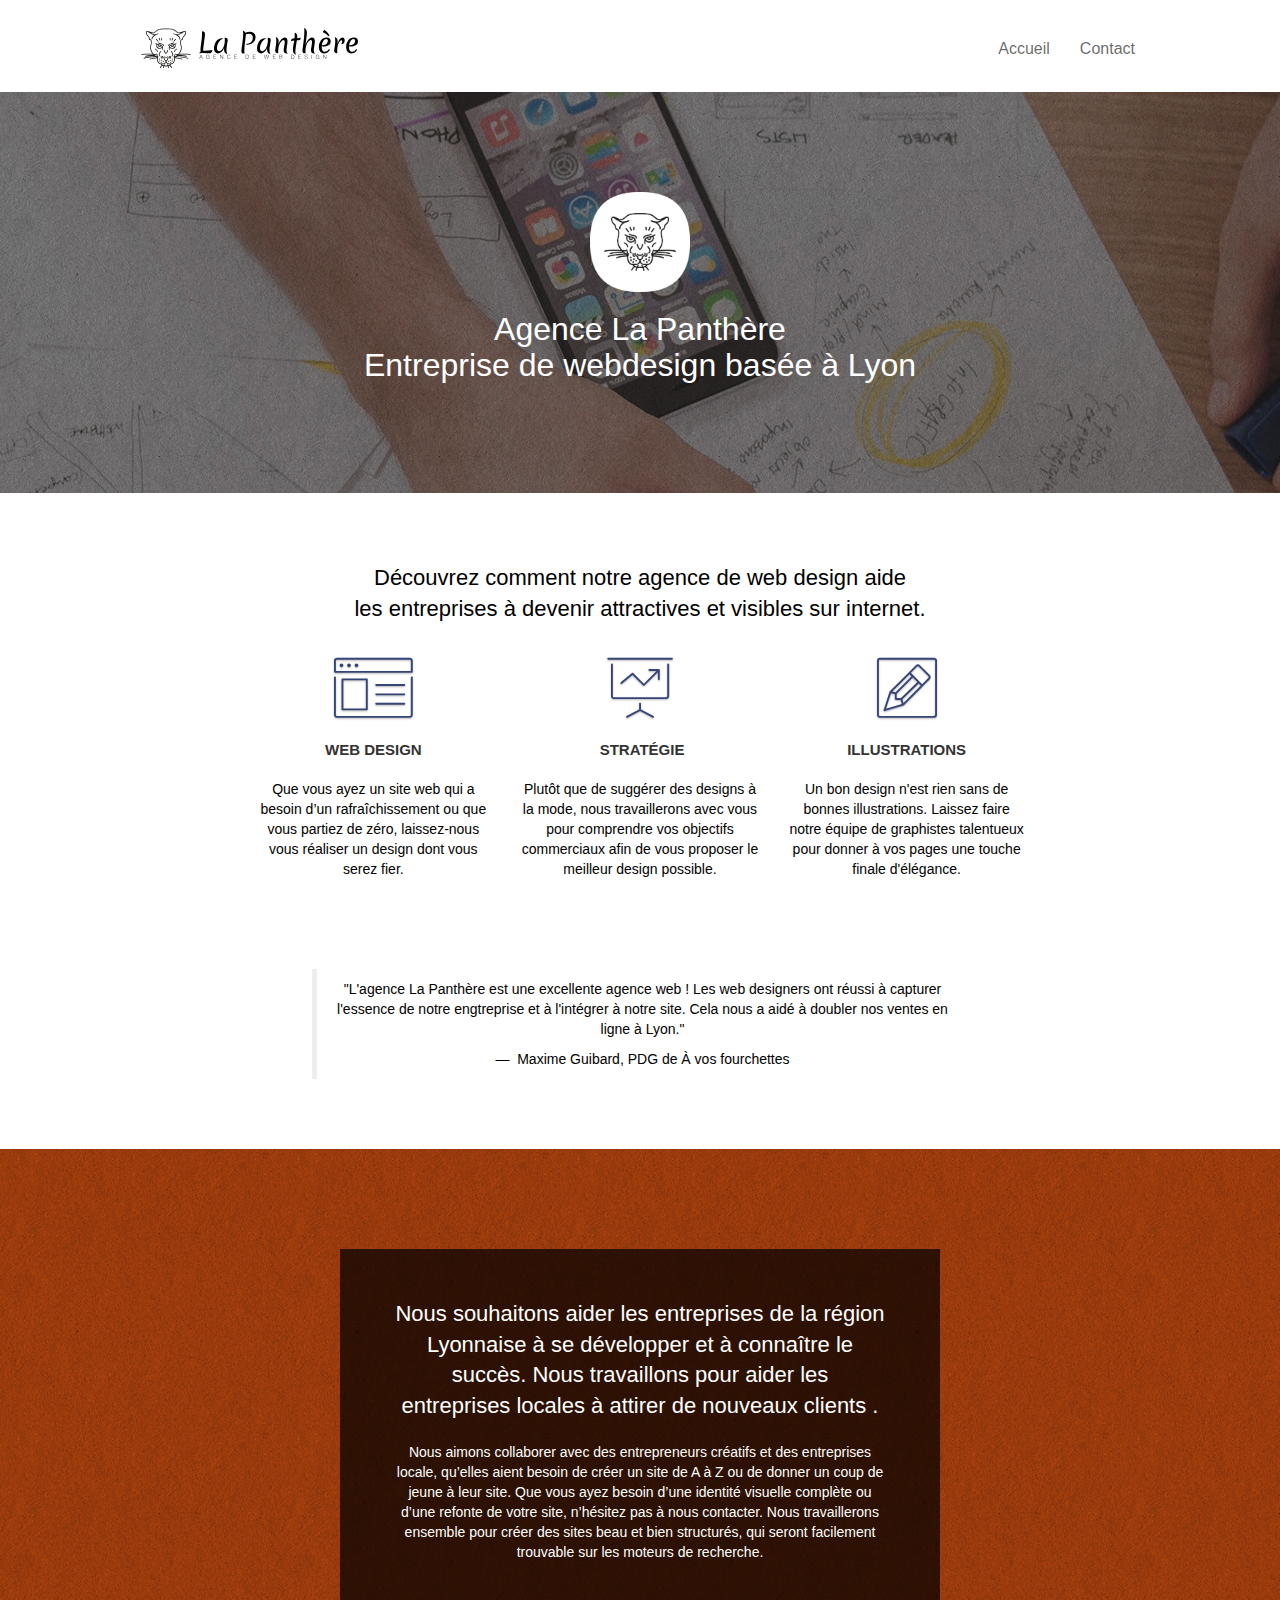
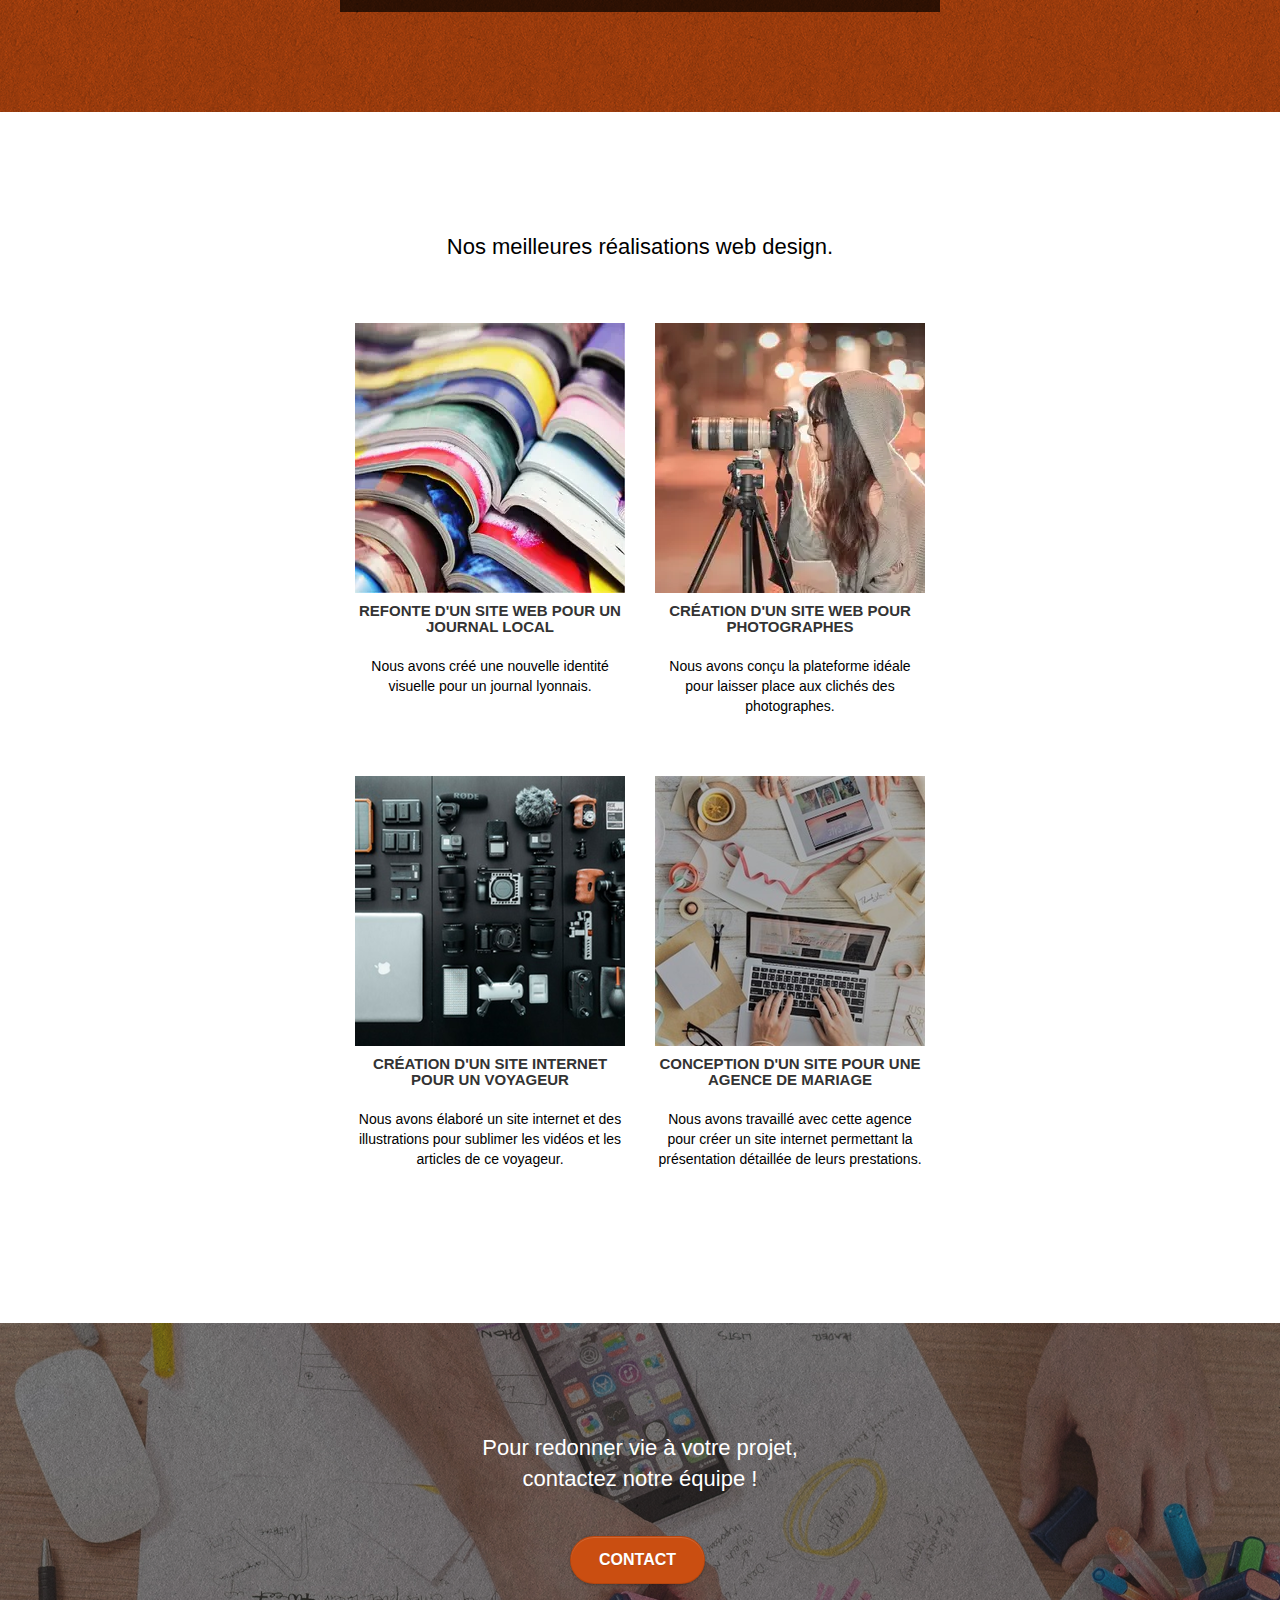
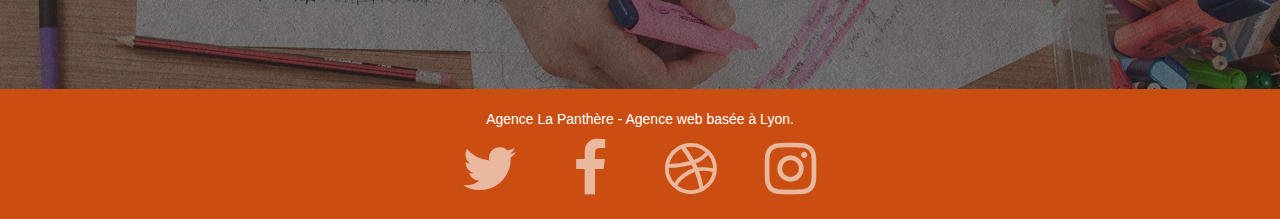
==== commit 21649528: "seo content" ====
--- a/index.html
+++ b/index.html
@@ -165,9 +165,7 @@
 			<div class="container bloc-lg">
 				<div class="row">
 					<div class="col-sm-12 text-center">
-						<h2>Nous travaillons avec beaucoup de clients, 
-							<br>
-							voici nos réalisations.
+						<h2>Nos meilleures réalisations web design.
 						</h2>
 					</div>
 				</div>
@@ -220,7 +218,7 @@
 			<div class="container bloc-lg">
 				<div class="row">
 					<h2 class="mg-md text-center tc-white relative bloc-size">
-						Prêt pour redonner vie à votre projet ?<br>Contactez notre équipe !
+						Pour redonner vie à votre projet,<br>contactez notre équipe !
 					</h2>
 					<div class="col-sm-12 text-center">
 						<a href="contact.html" class="btn btn-atomic-tangerine btn-clean btn-rd btn-lg cta-hero">Contact</a>
--- a/style.min.css
+++ b/style.min.css
@@ -1 +1 @@
-body{margin:0;padding:0;background:#FFF;overflow-x:hidden;-webkit-font-smoothing:antialiased;-moz-osx-font-smoothing:grayscale}a,button{transition:all .3s ease-in-out;outline:none!important}a:hover{text-decoration:none;cursor:pointer}#page-loading-blocs-notifaction{position:fixed;top:0;bottom:0;width:100%;z-index:100000;background:#FFF url(img/pageload-spinner.gif) no-repeat center center}.bloc{width:100%;clear:both;background:50% 50% no-repeat;padding:0 50px;-webkit-background-size:cover;-moz-background-size:cover;-o-background-size:cover;background-size:cover;position:relative}.bloc .container{padding-left:0;padding-right:0}.bloc-lg{padding:100px 50px}.bloc-md{padding:50px}.bloc-sm{padding:20px 50px}.bg-center,.bg-l-edge,.bg-r-edge,.bg-t-edge,.bg-b-edge,.bg-tl-edge,.bg-bl-edge,.bg-tr-edge,.bg-br-edge,.bg-repeat{-webkit-background-size:auto!important;-moz-background-size:auto!important;-o-background-size:auto!important;background-size:auto!important}.bg-repeat{background:repeat}.bg-t-edge{background:top no-repeat}.bloc-bg-texture::before{content:"";background-size:2px 2px;position:absolute;top:0;bottom:0;left:0;right:0}.texture-paper::before{background:url(img/texture-paper.webp);background-size:280px 280px}.b-parallax{background-attachment:fixed}.d-bloc{color:rgba(255,255,255,.7)}.d-bloc button:hover{color:rgba(255,255,255,.9)}.d-bloc .icon-round,.d-bloc .icon-square,.d-bloc .icon-rounded,.d-bloc .icon-semi-rounded-a,.d-bloc .icon-semi-rounded-b{border-color:rgba(255,255,255,.9)}.d-bloc .divider-h span{border-color:rgba(255,255,255,.2)}.d-bloc .a-btn,.d-bloc .navbar a,.d-bloc .navbar-brand,.d-bloc a .icon-sm,.d-bloc a .icon-md,.d-bloc a .icon-lg,.d-bloc a .icon-xl,.d-bloc h1 a,.d-bloc h2 a,.d-bloc h3 a,.d-bloc h4 a,.d-bloc h5 a,.d-bloc h6 a,.d-bloc p a{color:rgba(255,255,255,.6)}.d-bloc .a-btn:hover,.d-bloc .navbar a:hover,.d-bloc .navbar-brand:hover,.d-bloc a:hover .icon-sm,.d-bloc a:hover .icon-md,.d-bloc a:hover .icon-lg,.d-bloc a:hover .icon-xl,.d-bloc h1 a:hover,.d-bloc h2 a:hover,.d-bloc h3 a:hover,.d-bloc h4 a:hover,.d-bloc h5 a:hover,.d-bloc h6 a:hover,.d-bloc p a:hover{color:rgba(255,255,255,1)}.d-bloc .navbar-toggle .icon-bar{background:rgba(255,255,255,1)}.d-bloc .btn-wire,.d-bloc .btn-wire:hover{color:rgba(255,255,255,1);border-color:rgba(255,255,255,1)}.d-bloc .panel{color:rgba(0,0,0,.5)}.d-bloc .panel button:hover{color:rgba(0,0,0,.7)}.d-bloc .panel icon{border-color:rgba(0,0,0,.7)}.d-bloc .panel .divider-h span{border-color:rgba(0,0,0,.1)}.d-bloc .panel .a-btn{color:rgba(0,0,0,.6)}.d-bloc .panel .a-btn:hover{color:rgba(0,0,0,1)}.d-bloc .panel .btn-wire,.d-bloc .panel .btn-wire:hover{color:rgba(0,0,0,.7);border-color:rgba(0,0,0,.3)}.d-bloc .panel,.l-bloc{color:rgba(0,0,0,.5)}.d-bloc .panel button:hover,.l-bloc button:hover{color:rgba(0,0,0,.7)}.l-bloc .icon-round,.l-bloc .icon-square,.l-bloc .icon-rounded,.l-bloc .icon-semi-rounded-a,.l-bloc .icon-semi-rounded-b{border-color:rgba(0,0,0,.7)}.d-bloc .panel .divider-h span,.l-bloc .divider-h span{border-color:rgba(0,0,0,.1)}.d-bloc .panel .a-btn,.l-bloc .a-btn,.l-bloc .navbar a,.l-bloc .navbar-brand,.l-bloc a .icon-sm,.l-bloc a .icon-md,.l-bloc a .icon-lg,.l-bloc a .icon-xl,.l-bloc h1 a,.l-bloc h2 a,.l-bloc h3 a,.l-bloc h4 a,.l-bloc h5 a,.l-bloc h6 a,.l-bloc p a{color:rgba(0,0,0,.6)}.d-bloc .panel .a-btn:hover,.l-bloc .a-btn:hover,.l-bloc .navbar a:hover,.l-bloc .navbar-brand:hover,.l-bloc a:hover .icon-sm,.l-bloc a:hover .icon-md,.l-bloc a:hover .icon-lg,.l-bloc a:hover .icon-xl,.l-bloc h1 a:hover,.l-bloc h2 a:hover,.l-bloc h3 a:hover,.l-bloc h4 a:hover,.l-bloc h5 a:hover,.l-bloc h6 a:hover,.l-bloc p a:hover{color:rgba(0,0,0,1)}.l-bloc .navbar-toggle .icon-bar{color:rgba(0,0,0,.6)}.d-bloc .panel .btn-wire,.d-bloc .panel .btn-wire:hover,.l-bloc .btn-wire,.l-bloc .btn-wire:hover{color:rgba(0,0,0,.7);border-color:rgba(0,0,0,.3)}.voffset{margin-top:30px}.voffset-lg{margin-top:80px}.row-no-gutters{margin-right:0;margin-left:0}.row.row-no-gutters>[class^="col-"],.row.row-no-gutters>[class*=" col-"]{padding-right:0;padding-left:0}#bloc-1-hero h1{font-size:32px}.navbar{margin-bottom:0;z-index:1}.navbar-brand{height:auto;padding:3px 15px;font-size:25px;font-weight:400;font-weight:600;line-height:44px}.navbar-brand img{max-height:200px;margin:0 5px 0 0;display:inline}.navbar-brand img[src$=svg]{min-width:100px}.nav-center .navbar-brand img{margin:0}.navbar .nav{padding-top:2px;margin-right:-16px;float:right;z-index:1}.nav>li{float:left;margin-top:4px;font-size:16px}.navbar-nav .open .dropdown-menu>li>a{text-align:inherit}.nav>li a:hover,.nav>li a:focus{background:transparent}.navbar-toggle{margin:10px 10px 0 0;border:0}.navbar-toggle:hover{background:transparent!important}.navbar-toggle .icon-bar{background-color:rgba(0,0,0,.5);width:26px}.nav-invert .navbar .nav{float:left}.nav-invert .navbar-header,.nav-invert .navbar-brand{float:right;position:relative;z-index:2}@media (min-width:768px){.site-navigation{position:absolute;top:50%;right:20px;transform:translate(0,-50%);-webkit-transform:translateY(-50%)}.nav>li .dropdown-menu a,.nav>li .dropdown-menu a:hover{color:#484848}.nav-invert .site-navigation{left:0;right:0}.nav-center{text-align:center}.nav-center .navbar-header{width:100%}.nav-center .navbar-header,.nav-center .navbar-brand,.nav-center .nav>li{float:none;display:inline-block}.nav-center .site-navigation{position:relative;width:100%;right:0;margin-right:0;margin-top:20px}.nav-center.mini-nav .navbar-toggle{float:none;margin:10px auto 0}}.nav>li>.dropdown a{background:none!important;display:block;padding:14px 15px}nav .caret{margin:0 5px}.dropdown-menu .dropdown-menu{top:-8px;left:100%}.dropdown-menu .dropmenu-flow-right{top:100%;left:0;margin-left:-1px;border-top-left-radius:0;border-top-right-radius:0}.dropdown-menu .dropdown span{border:4px solid #000;border-top-color:transparent;border-right-color:transparent;border-bottom-color:transparent;margin:6px -5px 0 0!important;float:right}.mg-md{margin-top:10px;margin-bottom:20px}.mg-lg{margin-top:10px;margin-bottom:40px}.btn{margin:0 5px 5px 0}.btn.pull-right{margin:0 0 5px 5px}.btn-d,.btn-d:hover,.btn-d:focus{color:#FFF;background:rgba(0,0,0,.3)}button{outline:none!important}.btn-rd{border-radius:40px}.btn-clean{border:1px solid rgba(0,0,0,.08);border-bottom-color:rgba(0,0,0,.1);text-shadow:0 1px 0 rgba(0,0,1,.1);box-shadow:0 1px 3px rgba(0,0,1,.25),inset 0 1px 0 0 rgba(255,255,255,.15)}.icon-md{font-size:30px!important}.icon-lg{font-size:60px!important}.sm-shadow{text-shadow:0 1px 2px rgba(0,0,0,.3)}.panel-sq,.panel-sq .panel-heading,.panel-sq .panel-footer{border-radius:0}.panel-rd{border-radius:30px}.panel-rd .panel-heading{border-radius:29px 29px 0 0}.panel-rd .panel-footer{border-radius:0 0 29px 29px}.form-control{border-color:rgba(0,0,0,.1);box-shadow:none}.scrollToTop{width:40px;height:40px;position:fixed;bottom:20px;right:20px;opacity:0;z-index:500;transition:all .3s ease-in-out}.scrollToTop span{margin-top:6px}.showScrollTop{font-size:14px;opacity:1}a[data-lightbox]{position:relative;display:block;text-align:center}a[data-lightbox]:hover::before{content:"+";font-family:"HelveticaNeue-Light","Helvetica Neue Light","Helvetica Neue",Helvetica,Arial;font-size:32px;width:50px;height:50px;margin-left:-25px;border-radius:50%;background:rgba(0,0,0,.6);color:#FFF;font-weight:100;z-index:1;position:absolute;top:50%;transform:translateY(-50%);-webkit-transform:translateY(-50%)}a[data-lightbox]:hover img{opacity:.6;-webkit-animation-fill-mode:none;animation-fill-mode:none}#lightbox-modal{display:flex;align-items:center}#lightbox-modal .modal-dialog{width:90%;max-width:900px;margin:0 auto 0}#lightbox-modal .modal-dialog img{max-height:90vh;margin:0 auto}.lightbox-caption{padding:20px;color:#FFF;background:rgba(0,0,0,.5);position:absolute;left:15px;right:15px;bottom:5px}.close-lightbox{color:#FFF;font-size:30px;position:absolute;top:20px;right:20px;z-index:20;background:rgba(0,0,0,.5);border:none;line-height:30px;padding:0 9px 5px;opacity:.3}.close-lightbox:hover,.next-lightbox:hover,.prev-lightbox:hover{opacity:1;color:#FFF}.next-lightbox,.prev-lightbox{font-size:20px;color:rgba(255,255,255,.9);background:rgba(0,0,0,.5);transition:all .2s ease-in-out;position:absolute;top:45%;z-index:1;opacity:.4}.next-lightbox{padding:6px 8px 1px 13px;right:25px}.prev-lightbox{padding:6px 13px 1px 10px;left:25px}.snapshot-lb .modal-body{padding-bottom:45px}.snapshot-lb .lightbox-caption{padding:0;color:rgba(0,0,0,.5);background:none}h1,h2,h3,h4,h5,h6,p,label,.btn,blockquote footer,a{font-family:"helvetica";font-weight:400;color:#000}.container{max-width:1000px}.hero-bloc-text{font-size:38px}.hero-bloc-text-sub{font-size:36px}.statement-bloc-text{line-height:26px;font-style:italic;font-size:20px;text-align:center;font-weight:lighter;max-width:520px;margin:auto auto auto auto}p{font-size:14px}.tight-width-whitespace{max-width:600px;margin:auto auto auto auto}.h1{font-size:20px;font-family:"Open Sans"}.cta-hero{margin-top:22px;color:#FFFFFF!important;text-transform:uppercase;padding:12px 28px 12px 28px;font-size:16px;font-weight:700}.social{max-width:400px;margin:auto auto auto auto}h2{font-size:22px;line-height:1.4em}h3{font-size:15px;text-transform:uppercase;font-weight:700;color:#333333!important}.med-width-whitespace{max-width:800px;margin:auto auto auto auto;box-shadow:0 0 0 #000}h1{color:#333333!important}h4{color:#333333!important}.icons{margin-bottom:14px;margin-top:24px}.white{color:#FFFFFF!important}.portfolio-thumb{margin:auto}.portfolio-row{margin-bottom:44px;margin-top:50px}.avatar{box-shadow:0 4px 9px rgba(0,0,0,.3)}.black-background{background-color:rgba(0,0,0,.7);padding:40px 40px 40px 40px}.bold-link{font-weight:900;text-decoration:underline!important}.bgc-white{background-color:#FFF}.bgc-dark-slate-blue{background-color:#364577}.bgc-atomic-tangerine{background-color:#CA4E11}.tc-white{color:#FFFFFF!important}.btn-atomic-tangerine{background:#CA4E11;color:#FFFFFF!important}.btn-atomic-tangerine:hover{background:#c27956!important;color:#FFFFFF!important}.ltc-white{color:#FFFFFF!important}.ltc-white:hover{color:#cccccc!important}.ltc-atomic-tangerine{color:#F3976C!important}.ltc-atomic-tangerine:hover{color:#c27956!important}.icon-dark-slate-blue{color:#364577!important;border-color:#364577!important}.bg-dots-bg{background-image:url(img/dots-bg.png)}.bg-banniere{background-image:url(img/agence-la-panthere.webp)}.bg-presentation{background-image:url(img/image-de-presentation.webp)}@media (max-width:1024px){.bloc{padding-left:20px;padding-right:20px}.bloc.full-width-bloc,.bloc-tile-2.full-width-bloc .container,.bloc-tile-3.full-width-bloc .container,.bloc-tile-4.full-width-bloc .container{padding-left:0;padding-right:0}}@media (max-width:992px) and (min-width:768px){.navbar .nav{max-width:80%}.nav-center.navbar .nav{max-width:100%}}@media only screen and (min-width:768px) and (max-width:1024px) and (orientation:landscape){.b-parallax{background-attachment:scroll}}@media only screen and (min-width:1024px) and (max-width:1366px) and (-webkit-min-device-pixel-ratio:1.5){.b-parallax{background-attachment:scroll}}@media (max-width:991px){.container{width:100%}.b-parallax{background-attachment:scroll}.page-container,#hero-bloc{overflow-x:hidden;position:relative}.bloc-group,.bloc-group .bloc{display:block;width:100%}.bloc-fill-screen .fill-bloc-top-edge,.bloc-fill-screen .fill-bloc-bottom-edge{padding:0 20px}}@media (max-width:767px){.page-container{overflow-x:hidden;position:relative}h1,h2,h3,h4,h5,h6,p,#disqus_thread{padding-left:22px!important;padding-right:22px!important}.b-parallax{background-attachment:scroll}.navbar .nav{padding-top:0;border-top:1px solid rgba(0,0,0,.2);float:none!important}.navbar.row{margin-left:0;margin-right:0}.site-navigation{position:inherit;transform:none;-webkit-transform:none;-ms-transform:none}.nav>li{margin-top:0;border-bottom:1px solid rgba(0,0,0,.1);background:rgba(0,0,0,.05);text-align:left;padding-left:15px;width:100%}.nav>li:hover{background:rgba(0,0,0,.08)}.dropdown .dropdown a .caret{float:none;margin:5px 0 0 10px!important;border:4px solid #000;border-bottom-color:transparent;border-right-color:transparent;border-left-color:transparent}#hero-bloc .navbar .nav{background:rgba(0,0,0,.8)}#hero-bloc .navbar .nav a{color:rgba(255,255,255,.6)}.hero{padding:50px 0}.hero-nav{left:-1px;right:-1px}.navbar-collapse{padding:0;overflow-x:hidden;-webkit-box-shadow:none;box-shadow:none}.navbar-brand img{max-height:40px;width:auto}.nav-invert .navbar-header{float:none;width:100%}.nav-invert .navbar-toggle{float:left;margin-left:10px}.bloc{padding-left:0;padding-right:0}.bloc-xxl,.bloc-xl,.bloc-lg{padding:40px 0}.bloc-sm,.bloc-md{padding-left:0;padding-right:0}.bloc-tile-2 .container,.bloc-tile-3 .container,.bloc-tile-4 .container,.bloc-fill-screen .fill-bloc-top-edge,.bloc-fill-screen .fill-bloc-bottom-edge{padding-left:0;padding-right:0}.a-block{padding:0 10px}.btn-dwn{display:none}.voffset{margin-top:5px}.voffset-md{margin-top:20px}.voffset-lg{margin-top:30px}form{padding:5px}.close-lightbox{display:inline-block}.blocsapp-device-iphone5{background-size:216px 425px;padding-top:60px;width:216px;height:425px}.blocsapp-device-iphone5 img{width:180px;height:320px}}@media (max-width:400px){.bloc{padding-left:0;padding-right:0}.bloc-size{margin-right:30px;margin-left:30px}.icon-lg{font-size:30px!important;padding:8px}.form-size{padding:30px}}@media (max-width:767px){.bloc-mob-center-text{text-align:center}}.relative{position:relative}a:focus{border:solid 2px #000}.touch-focus{padding:30px}+body{margin:0;padding:0;background:#FFF;overflow-x:hidden;-webkit-font-smoothing:antialiased;-moz-osx-font-smoothing:grayscale}a,button{transition:all .3s ease-in-out;outline:none!important}a:hover{text-decoration:none;cursor:pointer}#page-loading-blocs-notifaction{position:fixed;top:0;bottom:0;width:100%;z-index:100000;background:#FFF url(img/pageload-spinner.gif) no-repeat center center}.bloc{width:100%;clear:both;background:50% 50% no-repeat;padding:0 50px;-webkit-background-size:cover;-moz-background-size:cover;-o-background-size:cover;background-size:cover;position:relative}.bloc .container{padding-left:0;padding-right:0}.bloc-lg{padding:100px 50px}.bloc-md{padding:50px}.bloc-sm{padding:20px 50px}.bg-center,.bg-l-edge,.bg-r-edge,.bg-t-edge,.bg-b-edge,.bg-tl-edge,.bg-bl-edge,.bg-tr-edge,.bg-br-edge,.bg-repeat{-webkit-background-size:auto!important;-moz-background-size:auto!important;-o-background-size:auto!important;background-size:auto!important}.bg-repeat{background:repeat}.bg-t-edge{background:top no-repeat}.bloc-bg-texture::before{content:"";background-size:2px 2px;position:absolute;top:0;bottom:0;left:0;right:0}.texture-paper::before{background:url(img/texture-paper.webp);background-size:280px 280px}.b-parallax{background-attachment:fixed}.d-bloc{color:rgba(255,255,255,.7)}.d-bloc button:hover{color:rgba(255,255,255,.9)}.d-bloc .icon-round,.d-bloc .icon-square,.d-bloc .icon-rounded,.d-bloc .icon-semi-rounded-a,.d-bloc .icon-semi-rounded-b{border-color:rgba(255,255,255,.9)}.d-bloc .divider-h span{border-color:rgba(255,255,255,.2)}.d-bloc .a-btn,.d-bloc .navbar a,.d-bloc .navbar-brand,.d-bloc a .icon-sm,.d-bloc a .icon-md,.d-bloc a .icon-lg,.d-bloc a .icon-xl,.d-bloc h1 a,.d-bloc h2 a,.d-bloc h3 a,.d-bloc h4 a,.d-bloc h5 a,.d-bloc h6 a,.d-bloc p a{color:rgba(255,255,255,.6)}.d-bloc .a-btn:hover,.d-bloc .navbar a:hover,.d-bloc .navbar-brand:hover,.d-bloc a:hover .icon-sm,.d-bloc a:hover .icon-md,.d-bloc a:hover .icon-lg,.d-bloc a:hover .icon-xl,.d-bloc h1 a:hover,.d-bloc h2 a:hover,.d-bloc h3 a:hover,.d-bloc h4 a:hover,.d-bloc h5 a:hover,.d-bloc h6 a:hover,.d-bloc p a:hover{color:rgba(255,255,255,1)}.d-bloc .navbar-toggle .icon-bar{background:rgba(255,255,255,1)}.d-bloc .btn-wire,.d-bloc .btn-wire:hover{color:rgba(255,255,255,1);border-color:rgba(255,255,255,1)}.d-bloc .panel{color:rgba(0,0,0,.5)}.d-bloc .panel button:hover{color:rgba(0,0,0,.7)}.d-bloc .panel icon{border-color:rgba(0,0,0,.7)}.d-bloc .panel .divider-h span{border-color:rgba(0,0,0,.1)}.d-bloc .panel .a-btn{color:rgba(0,0,0,.6)}.d-bloc .panel .a-btn:hover{color:rgba(0,0,0,1)}.d-bloc .panel .btn-wire,.d-bloc .panel .btn-wire:hover{color:rgba(0,0,0,.7);border-color:rgba(0,0,0,.3)}.d-bloc .panel,.l-bloc{color:rgba(0,0,0,.5)}.d-bloc .panel button:hover,.l-bloc button:hover{color:rgba(0,0,0,.7)}.l-bloc .icon-round,.l-bloc .icon-square,.l-bloc .icon-rounded,.l-bloc .icon-semi-rounded-a,.l-bloc .icon-semi-rounded-b{border-color:rgba(0,0,0,.7)}.d-bloc .panel .divider-h span,.l-bloc .divider-h span{border-color:rgba(0,0,0,.1)}.d-bloc .panel .a-btn,.l-bloc .a-btn,.l-bloc .navbar a,.l-bloc .navbar-brand,.l-bloc a .icon-sm,.l-bloc a .icon-md,.l-bloc a .icon-lg,.l-bloc a .icon-xl,.l-bloc h1 a,.l-bloc h2 a,.l-bloc h3 a,.l-bloc h4 a,.l-bloc h5 a,.l-bloc h6 a,.l-bloc p a{color:rgba(0,0,0,.6)}.d-bloc .panel .a-btn:hover,.l-bloc .a-btn:hover,.l-bloc .navbar a:hover,.l-bloc .navbar-brand:hover,.l-bloc a:hover .icon-sm,.l-bloc a:hover .icon-md,.l-bloc a:hover .icon-lg,.l-bloc a:hover .icon-xl,.l-bloc h1 a:hover,.l-bloc h2 a:hover,.l-bloc h3 a:hover,.l-bloc h4 a:hover,.l-bloc h5 a:hover,.l-bloc h6 a:hover,.l-bloc p a:hover{color:rgba(0,0,0,1)}.l-bloc .navbar-toggle .icon-bar{color:rgba(0,0,0,.6)}.d-bloc .panel .btn-wire,.d-bloc .panel .btn-wire:hover,.l-bloc .btn-wire,.l-bloc .btn-wire:hover{color:rgba(0,0,0,.7);border-color:rgba(0,0,0,.3)}.voffset{margin-top:30px}.voffset-lg{margin-top:80px}.row-no-gutters{margin-right:0;margin-left:0}.row.row-no-gutters>[class^="col-"],.row.row-no-gutters>[class*=" col-"]{padding-right:0;padding-left:0}#bloc-1-hero h1{font-size:32px}.navbar{margin-bottom:0;z-index:1}.navbar-brand{height:auto;padding:3px 15px;font-size:25px;font-weight:400;font-weight:600;line-height:44px}.navbar-brand img{max-height:200px;margin:0 5px 0 0;display:inline}.navbar-brand img[src$=svg]{min-width:100px}.nav-center .navbar-brand img{margin:0}.navbar .nav{padding-top:2px;margin-right:-16px;float:right;z-index:1}.nav>li{float:left;margin-top:4px;font-size:16px}.navbar-nav .open .dropdown-menu>li>a{text-align:inherit}.nav>li a:hover,.nav>li a:focus{background:transparent}.navbar-toggle{margin:10px 10px 0 0;border:0}.navbar-toggle:hover{background:transparent!important}.navbar-toggle .icon-bar{background-color:rgba(0,0,0,.5);width:26px}.nav-invert .navbar .nav{float:left}.nav-invert .navbar-header,.nav-invert .navbar-brand{float:right;position:relative;z-index:2}@media (min-width:768px){.site-navigation{position:absolute;top:50%;right:20px;transform:translate(0,-50%);-webkit-transform:translateY(-50%)}.nav>li .dropdown-menu a,.nav>li .dropdown-menu a:hover{color:#484848}.nav-invert .site-navigation{left:0;right:0}.nav-center{text-align:center}.nav-center .navbar-header{width:100%}.nav-center .navbar-header,.nav-center .navbar-brand,.nav-center .nav>li{float:none;display:inline-block}.nav-center .site-navigation{position:relative;width:100%;right:0;margin-right:0;margin-top:20px}.nav-center.mini-nav .navbar-toggle{float:none;margin:10px auto 0}}.nav>li>.dropdown a{background:none!important;display:block;padding:14px 15px}nav .caret{margin:0 5px}.dropdown-menu .dropdown-menu{top:-8px;left:100%}.dropdown-menu .dropmenu-flow-right{top:100%;left:0;margin-left:-1px;border-top-left-radius:0;border-top-right-radius:0}.dropdown-menu .dropdown span{border:4px solid #000;border-top-color:transparent;border-right-color:transparent;border-bottom-color:transparent;margin:6px -5px 0 0!important;float:right}.mg-md{margin-top:10px;margin-bottom:20px}.mg-lg{margin-top:10px;margin-bottom:40px}.btn{margin:0 5px 5px 0}.btn.pull-right{margin:0 0 5px 5px}.btn-d,.btn-d:hover,.btn-d:focus{color:#FFF;background:rgba(0,0,0,.3)}button{outline:none!important}.btn-rd{border-radius:40px}.btn-clean{border:1px solid rgba(0,0,0,.08);border-bottom-color:rgba(0,0,0,.1);text-shadow:0 1px 0 rgba(0,0,1,.1);box-shadow:0 1px 3px rgba(0,0,1,.25),inset 0 1px 0 0 rgba(255,255,255,.15)}.icon-md{font-size:30px!important}.icon-lg{font-size:60px!important}.sm-shadow{text-shadow:0 1px 2px rgba(0,0,0,.3)}.panel-sq,.panel-sq .panel-heading,.panel-sq .panel-footer{border-radius:0}.panel-rd{border-radius:30px}.panel-rd .panel-heading{border-radius:29px 29px 0 0}.panel-rd .panel-footer{border-radius:0 0 29px 29px}.form-control{border-color:rgba(0,0,0,.1);box-shadow:none}.scrollToTop{width:40px;height:40px;position:fixed;bottom:20px;right:20px;opacity:0;z-index:500;transition:all .3s ease-in-out}.scrollToTop span{margin-top:6px}.showScrollTop{font-size:14px;opacity:1}a[data-lightbox]{position:relative;display:block;text-align:center}a[data-lightbox]:hover::before{content:"+";font-family:"HelveticaNeue-Light","Helvetica Neue Light","Helvetica Neue",Helvetica,Arial;font-size:32px;width:50px;height:50px;margin-left:-25px;border-radius:50%;background:rgba(0,0,0,.6);color:#FFF;font-weight:100;z-index:1;position:absolute;top:50%;transform:translateY(-50%);-webkit-transform:translateY(-50%)}a[data-lightbox]:hover img{opacity:.6;-webkit-animation-fill-mode:none;animation-fill-mode:none}#lightbox-modal{display:flex;align-items:center}#lightbox-modal .modal-dialog{width:90%;max-width:900px;margin:0 auto 0}#lightbox-modal .modal-dialog img{max-height:90vh;margin:0 auto}.lightbox-caption{padding:20px;color:#FFF;background:rgba(0,0,0,.5);position:absolute;left:15px;right:15px;bottom:5px}.close-lightbox{color:#FFF;font-size:30px;position:absolute;top:20px;right:20px;z-index:20;background:rgba(0,0,0,.5);border:none;line-height:30px;padding:0 9px 5px;opacity:.3}.close-lightbox:hover,.next-lightbox:hover,.prev-lightbox:hover{opacity:1;color:#FFF}.next-lightbox,.prev-lightbox{font-size:20px;color:rgba(255,255,255,.9);background:rgba(0,0,0,.5);transition:all .2s ease-in-out;position:absolute;top:45%;z-index:1;opacity:.4}.next-lightbox{padding:6px 8px 1px 13px;right:25px}.prev-lightbox{padding:6px 13px 1px 10px;left:25px}.snapshot-lb .modal-body{padding-bottom:45px}.snapshot-lb .lightbox-caption{padding:0;color:rgba(0,0,0,.5);background:none}h1,h2,h3,h4,h5,h6,p,label,.btn,blockquote footer,a{font-family:"helvetica";font-weight:400;color:#000}.container{max-width:1000px}.hero-bloc-text{font-size:38px}.hero-bloc-text-sub{font-size:36px}.statement-bloc-text{line-height:26px;font-style:italic;font-size:20px;text-align:center;font-weight:lighter;max-width:520px;margin:auto auto auto auto}p{font-size:14px}.tight-width-whitespace{max-width:600px;margin:auto auto auto auto}.h1{font-size:20px;font-family:"Open Sans"}.cta-hero{margin-top:22px;color:#FFFFFF!important;text-transform:uppercase;padding:12px 28px 12px 28px;font-size:16px;font-weight:700}.social{max-width:400px;margin:auto auto auto auto}h2{font-size:22px;line-height:1.4em}h3{font-size:15px;text-transform:uppercase;font-weight:700;color:#333333!important}.med-width-whitespace{max-width:800px;margin:auto auto auto auto;box-shadow:0 0 0 #000}h1{color:#333333!important}h4{color:#333333!important}.icons{margin-bottom:14px;margin-top:24px}.white{color:#FFFFFF!important}.portfolio-thumb{margin:auto}.portfolio-row{margin-bottom:44px;margin-top:50px}.avatar{box-shadow:0 4px 9px rgba(0,0,0,.3)}.black-background{background-color:rgba(0,0,0,.7);padding:40px 40px 40px 40px}.bold-link{font-weight:900;text-decoration:underline!important}.bgc-white{background-color:#FFF}.bgc-dark-slate-blue{background-color:#364577}.bgc-atomic-tangerine{background-color:#CA4E11}.tc-white{color:#FFFFFF!important}.btn-atomic-tangerine{background:#CA4E11;color:#FFFFFF!important}.btn-atomic-tangerine:hover{background:#c27956!important;color:#FFFFFF!important}.ltc-white{color:#FFFFFF!important}.ltc-white:hover{color:#cccccc!important}.ltc-atomic-tangerine{color:#F3976C!important}.ltc-atomic-tangerine:hover{color:#c27956!important}.icon-dark-slate-blue{color:#364577!important;border-color:#364577!important}.bg-dots-bg{background-image:url(img/dots-bg.png)}.bg-banniere{background-image:url(img/agence-la-panthere.webp)}.bg-presentation{background-image:url(img/image-de-presentation.webp)}@media (max-width:1024px){.bloc{padding-left:20px;padding-right:20px}.bloc.full-width-bloc,.bloc-tile-2.full-width-bloc .container,.bloc-tile-3.full-width-bloc .container,.bloc-tile-4.full-width-bloc .container{padding-left:0;padding-right:0}}@media (max-width:992px) and (min-width:768px){.navbar .nav{max-width:80%}.nav-center.navbar .nav{max-width:100%}}@media only screen and (min-width:768px) and (max-width:1024px) and (orientation:landscape){.b-parallax{background-attachment:scroll}}@media only screen and (min-width:1024px) and (max-width:1366px) and (-webkit-min-device-pixel-ratio:1.5){.b-parallax{background-attachment:scroll}}@media (max-width:991px){.container{width:100%}.b-parallax{background-attachment:scroll}.page-container,#hero-bloc{overflow-x:hidden;position:relative}.bloc-group,.bloc-group .bloc{display:block;width:100%}.bloc-fill-screen .fill-bloc-top-edge,.bloc-fill-screen .fill-bloc-bottom-edge{padding:0 20px}}@media (max-width:767px){.page-container{overflow-x:hidden;position:relative}h1,h2,h3,h4,h5,h6,p,#disqus_thread{padding-left:22px!important;padding-right:22px!important}.b-parallax{background-attachment:scroll}.navbar .nav{padding-top:0;border-top:1px solid rgba(0,0,0,.2);float:none!important}.navbar.row{margin-left:0;margin-right:0}.site-navigation{position:inherit;transform:none;-webkit-transform:none;-ms-transform:none}.nav>li{margin-top:0;border-bottom:1px solid rgba(0,0,0,.1);background:rgba(0,0,0,.05);text-align:left;padding-left:15px;width:100%}.nav>li:hover{background:rgba(0,0,0,.08)}.dropdown .dropdown a .caret{float:none;margin:5px 0 0 10px!important;border:4px solid #000;border-bottom-color:transparent;border-right-color:transparent;border-left-color:transparent}#hero-bloc .navbar .nav{background:rgba(0,0,0,.8)}#hero-bloc .navbar .nav a{color:rgba(255,255,255,.6)}.hero{padding:50px 0}.hero-nav{left:-1px;right:-1px}.navbar-collapse{padding:0;overflow-x:hidden;-webkit-box-shadow:none;box-shadow:none}.navbar-brand img{max-height:40px;width:auto}.nav-invert .navbar-header{float:none;width:100%}.nav-invert .navbar-toggle{float:left;margin-left:10px}.bloc{padding-left:0;padding-right:0}.bloc-xxl,.bloc-xl,.bloc-lg{padding:40px 0}.bloc-sm,.bloc-md{padding-left:0;padding-right:0}.bloc-tile-2 .container,.bloc-tile-3 .container,.bloc-tile-4 .container,.bloc-fill-screen .fill-bloc-top-edge,.bloc-fill-screen .fill-bloc-bottom-edge{padding-left:0;padding-right:0}.a-block{padding:0 10px}.btn-dwn{display:none}.voffset{margin-top:5px}.voffset-md{margin-top:20px}.voffset-lg{margin-top:30px}form{padding:5px}.close-lightbox{display:inline-block}.blocsapp-device-iphone5{background-size:216px 425px;padding-top:60px;width:216px;height:425px}.blocsapp-device-iphone5 img{width:180px;height:320px}}@media (max-width:400px){.bloc{padding-left:0;padding-right:0}.bloc-size{margin-right:30px;margin-left:30px}.icon-lg{font-size:30px!important;padding:8px}.form-size{padding:30px}a:focus{padding:20px}}@media (max-width:767px){.bloc-mob-center-text{text-align:center}}.relative{position:relative}a:focus{border:solid 2px #000}.touch-focus{padding:40px 10px 10px 10px}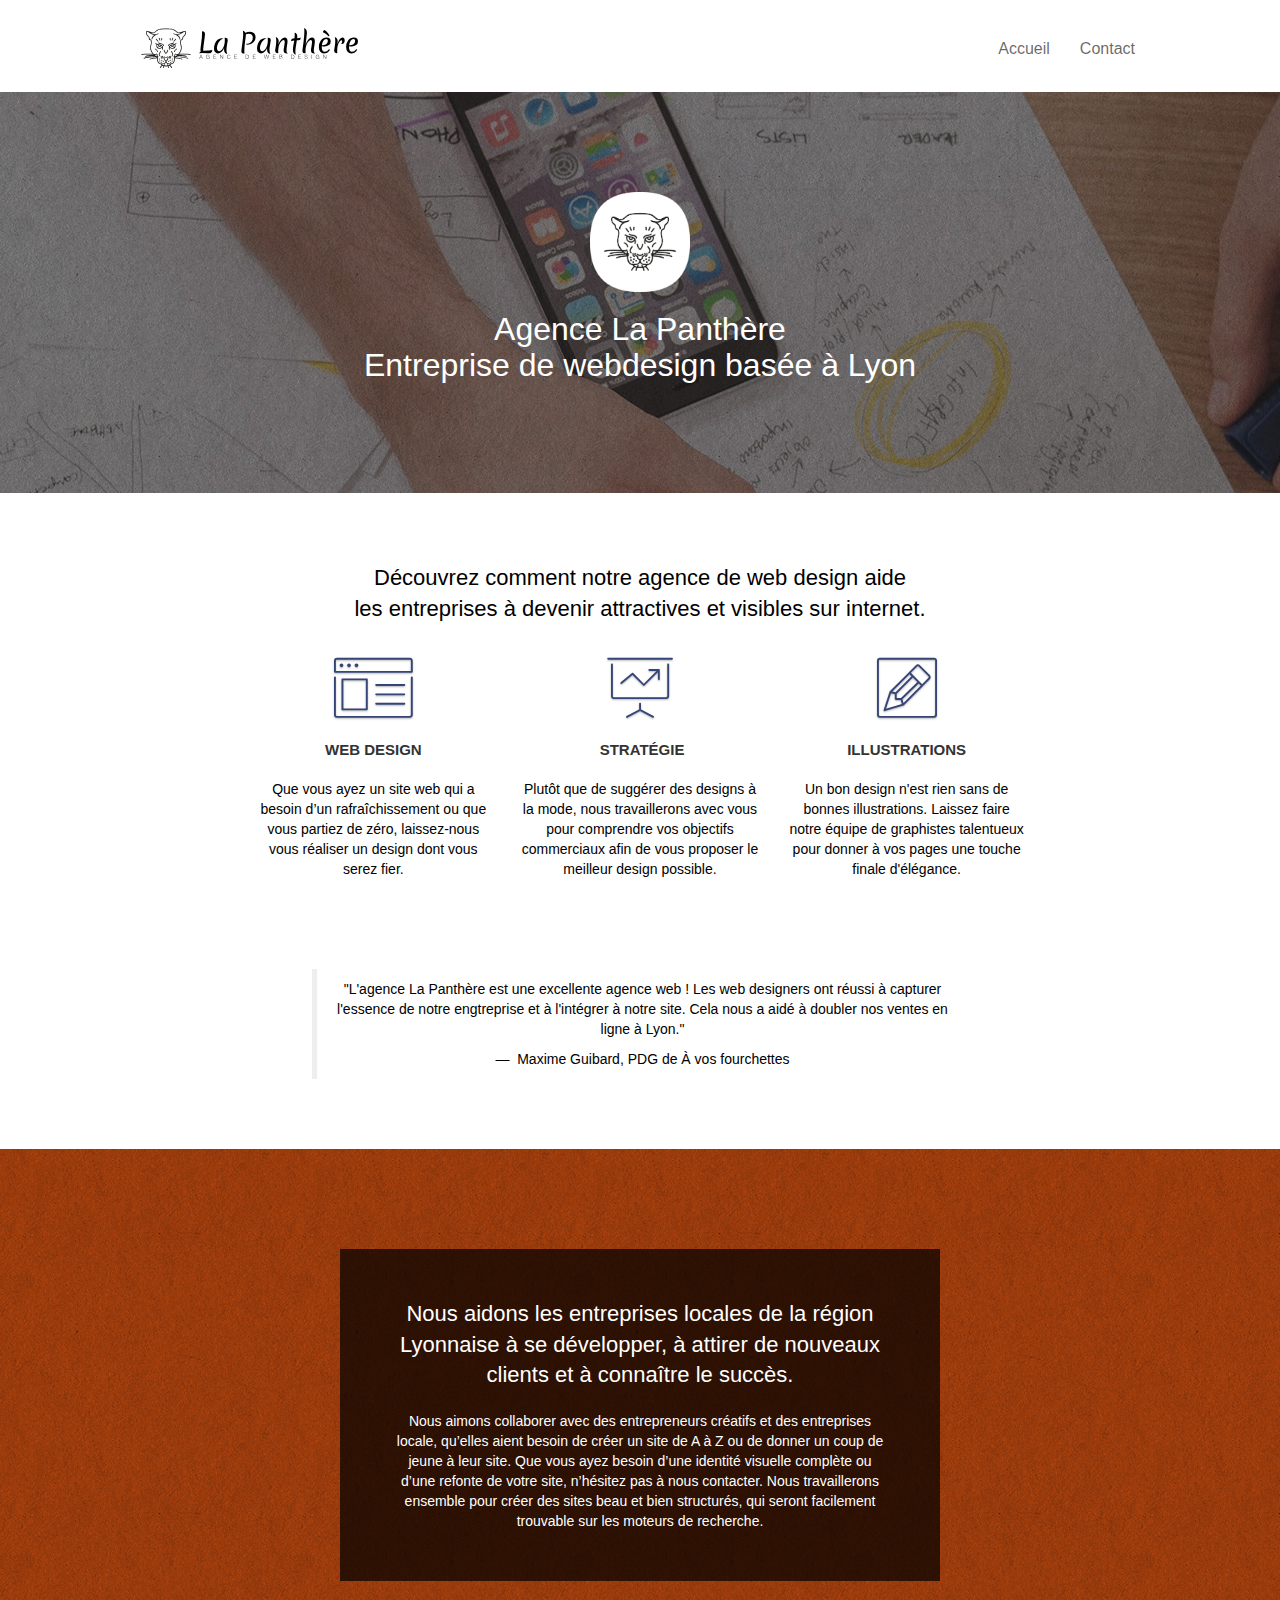
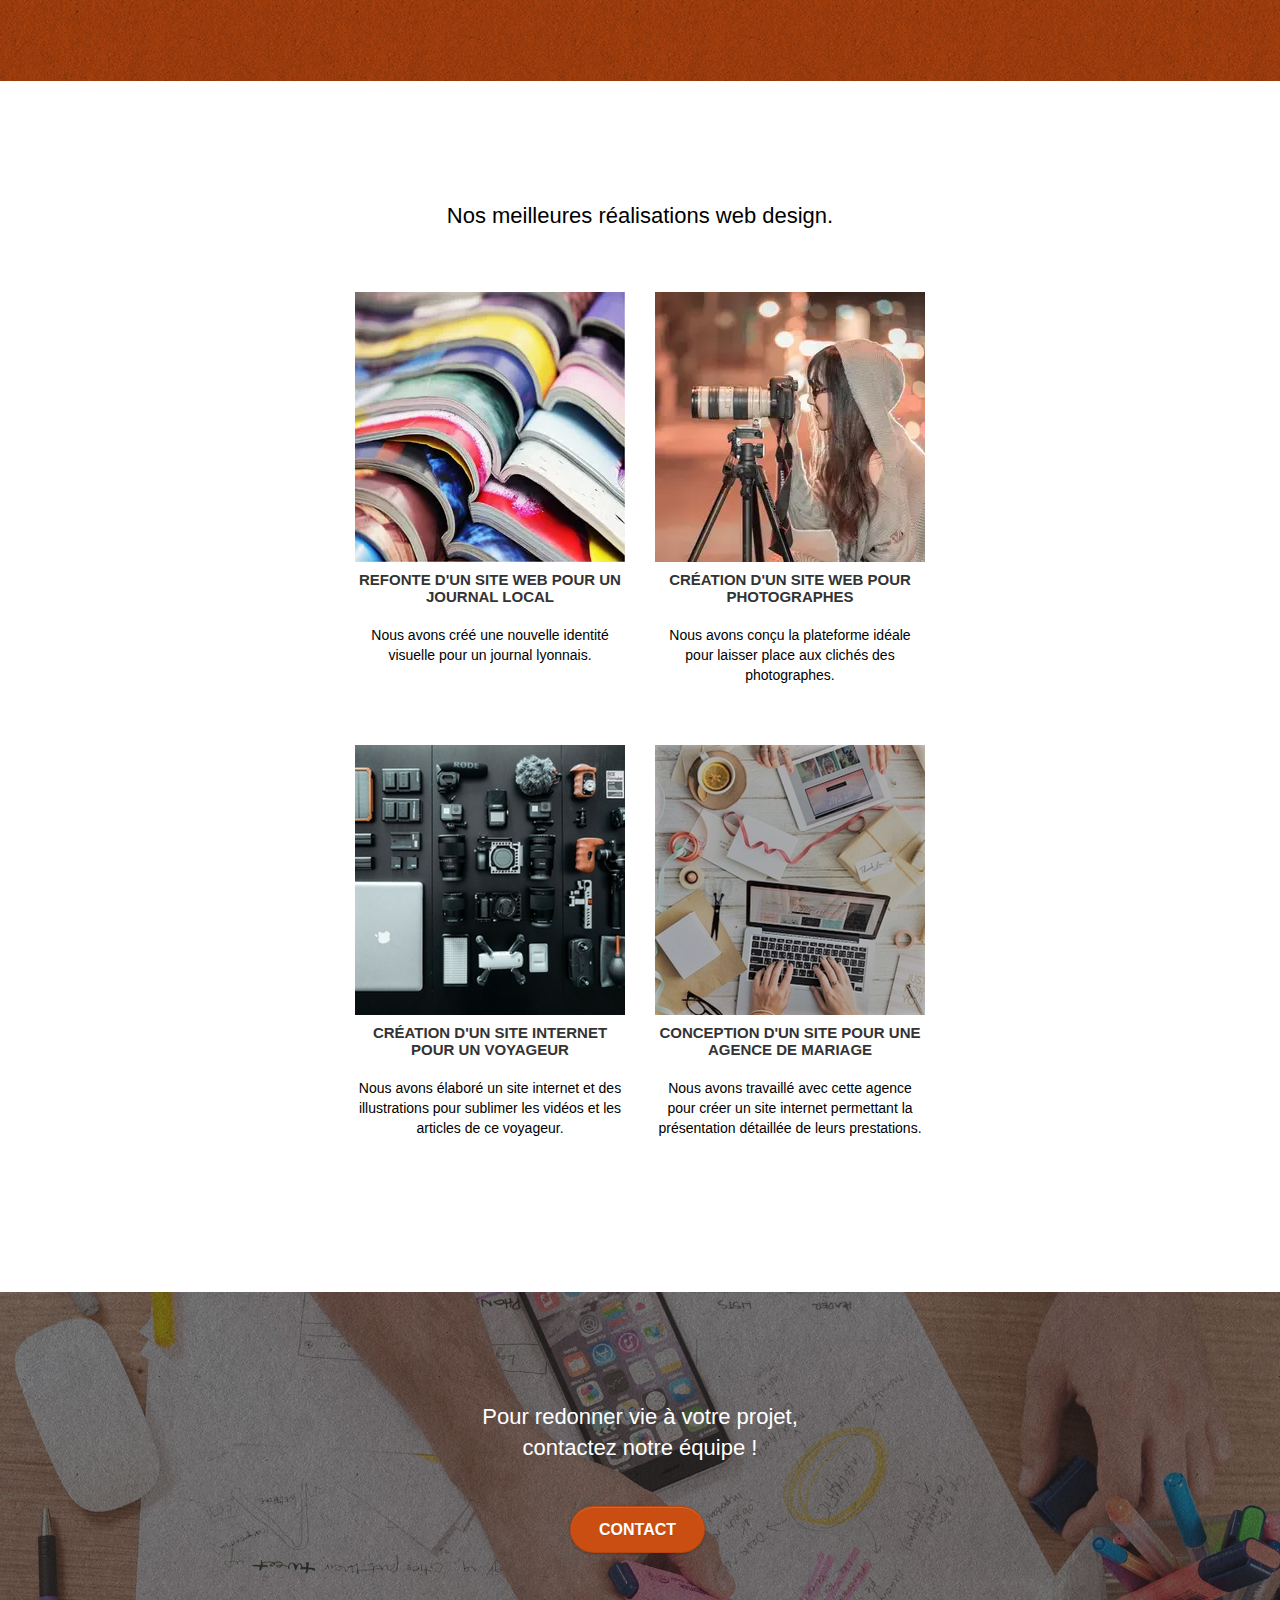
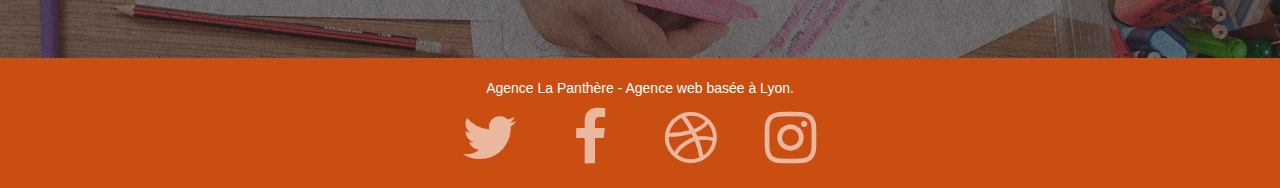
==== commit e903f0de: "seo content h2" ====
--- a/index.html
+++ b/index.html
@@ -149,7 +149,7 @@
 				<div class="row tight-width-whitespace black-background">
 					<div class="col-sm-12">
 						<h2 class="mg-md text-center tc-white">
-							Nous souhaitons aider les entreprises de la région Lyonnaise à se développer et à connaître le succès. Nous travaillons pour aider les entreprises locales à attirer de nouveaux clients .<br>
+							Nous aidons les entreprises locales de la région Lyonnaise à se développer, à attirer de nouveaux clients et à connaître le succès.<br>
 						</h2>
 						<p class="text-center white">
 							Nous aimons collaborer avec des entrepreneurs créatifs et des entreprises locale, qu’elles aient besoin de créer un site de A à Z ou de donner un coup de jeune à leur site. Que vous ayez besoin d’une identité visuelle complète ou d’une refonte de votre site, n’hésitez pas à nous contacter. Nous travaillerons ensemble pour créer des sites beau et bien structurés, qui seront facilement trouvable sur les moteurs de recherche.
@@ -218,7 +218,8 @@
 			<div class="container bloc-lg">
 				<div class="row">
 					<h2 class="mg-md text-center tc-white relative bloc-size">
-						Pour redonner vie à votre projet,<br>contactez notre équipe !
+						Pour redonner vie à votre projet,<br> 
+						contactez notre équipe !
 					</h2>
 					<div class="col-sm-12 text-center">
 						<a href="contact.html" class="btn btn-atomic-tangerine btn-clean btn-rd btn-lg cta-hero">Contact</a>
--- a/style.min.css
+++ b/style.min.css
@@ -1 +1 @@
-body{margin:0;padding:0;background:#FFF;overflow-x:hidden;-webkit-font-smoothing:antialiased;-moz-osx-font-smoothing:grayscale}a,button{transition:all .3s ease-in-out;outline:none!important}a:hover{text-decoration:none;cursor:pointer}#page-loading-blocs-notifaction{position:fixed;top:0;bottom:0;width:100%;z-index:100000;background:#FFF url(img/pageload-spinner.gif) no-repeat center center}.bloc{width:100%;clear:both;background:50% 50% no-repeat;padding:0 50px;-webkit-background-size:cover;-moz-background-size:cover;-o-background-size:cover;background-size:cover;position:relative}.bloc .container{padding-left:0;padding-right:0}.bloc-lg{padding:100px 50px}.bloc-md{padding:50px}.bloc-sm{padding:20px 50px}.bg-center,.bg-l-edge,.bg-r-edge,.bg-t-edge,.bg-b-edge,.bg-tl-edge,.bg-bl-edge,.bg-tr-edge,.bg-br-edge,.bg-repeat{-webkit-background-size:auto!important;-moz-background-size:auto!important;-o-background-size:auto!important;background-size:auto!important}.bg-repeat{background:repeat}.bg-t-edge{background:top no-repeat}.bloc-bg-texture::before{content:"";background-size:2px 2px;position:absolute;top:0;bottom:0;left:0;right:0}.texture-paper::before{background:url(img/texture-paper.webp);background-size:280px 280px}.b-parallax{background-attachment:fixed}.d-bloc{color:rgba(255,255,255,.7)}.d-bloc button:hover{color:rgba(255,255,255,.9)}.d-bloc .icon-round,.d-bloc .icon-square,.d-bloc .icon-rounded,.d-bloc .icon-semi-rounded-a,.d-bloc .icon-semi-rounded-b{border-color:rgba(255,255,255,.9)}.d-bloc .divider-h span{border-color:rgba(255,255,255,.2)}.d-bloc .a-btn,.d-bloc .navbar a,.d-bloc .navbar-brand,.d-bloc a .icon-sm,.d-bloc a .icon-md,.d-bloc a .icon-lg,.d-bloc a .icon-xl,.d-bloc h1 a,.d-bloc h2 a,.d-bloc h3 a,.d-bloc h4 a,.d-bloc h5 a,.d-bloc h6 a,.d-bloc p a{color:rgba(255,255,255,.6)}.d-bloc .a-btn:hover,.d-bloc .navbar a:hover,.d-bloc .navbar-brand:hover,.d-bloc a:hover .icon-sm,.d-bloc a:hover .icon-md,.d-bloc a:hover .icon-lg,.d-bloc a:hover .icon-xl,.d-bloc h1 a:hover,.d-bloc h2 a:hover,.d-bloc h3 a:hover,.d-bloc h4 a:hover,.d-bloc h5 a:hover,.d-bloc h6 a:hover,.d-bloc p a:hover{color:rgba(255,255,255,1)}.d-bloc .navbar-toggle .icon-bar{background:rgba(255,255,255,1)}.d-bloc .btn-wire,.d-bloc .btn-wire:hover{color:rgba(255,255,255,1);border-color:rgba(255,255,255,1)}.d-bloc .panel{color:rgba(0,0,0,.5)}.d-bloc .panel button:hover{color:rgba(0,0,0,.7)}.d-bloc .panel icon{border-color:rgba(0,0,0,.7)}.d-bloc .panel .divider-h span{border-color:rgba(0,0,0,.1)}.d-bloc .panel .a-btn{color:rgba(0,0,0,.6)}.d-bloc .panel .a-btn:hover{color:rgba(0,0,0,1)}.d-bloc .panel .btn-wire,.d-bloc .panel .btn-wire:hover{color:rgba(0,0,0,.7);border-color:rgba(0,0,0,.3)}.d-bloc .panel,.l-bloc{color:rgba(0,0,0,.5)}.d-bloc .panel button:hover,.l-bloc button:hover{color:rgba(0,0,0,.7)}.l-bloc .icon-round,.l-bloc .icon-square,.l-bloc .icon-rounded,.l-bloc .icon-semi-rounded-a,.l-bloc .icon-semi-rounded-b{border-color:rgba(0,0,0,.7)}.d-bloc .panel .divider-h span,.l-bloc .divider-h span{border-color:rgba(0,0,0,.1)}.d-bloc .panel .a-btn,.l-bloc .a-btn,.l-bloc .navbar a,.l-bloc .navbar-brand,.l-bloc a .icon-sm,.l-bloc a .icon-md,.l-bloc a .icon-lg,.l-bloc a .icon-xl,.l-bloc h1 a,.l-bloc h2 a,.l-bloc h3 a,.l-bloc h4 a,.l-bloc h5 a,.l-bloc h6 a,.l-bloc p a{color:rgba(0,0,0,.6)}.d-bloc .panel .a-btn:hover,.l-bloc .a-btn:hover,.l-bloc .navbar a:hover,.l-bloc .navbar-brand:hover,.l-bloc a:hover .icon-sm,.l-bloc a:hover .icon-md,.l-bloc a:hover .icon-lg,.l-bloc a:hover .icon-xl,.l-bloc h1 a:hover,.l-bloc h2 a:hover,.l-bloc h3 a:hover,.l-bloc h4 a:hover,.l-bloc h5 a:hover,.l-bloc h6 a:hover,.l-bloc p a:hover{color:rgba(0,0,0,1)}.l-bloc .navbar-toggle .icon-bar{color:rgba(0,0,0,.6)}.d-bloc .panel .btn-wire,.d-bloc .panel .btn-wire:hover,.l-bloc .btn-wire,.l-bloc .btn-wire:hover{color:rgba(0,0,0,.7);border-color:rgba(0,0,0,.3)}.voffset{margin-top:30px}.voffset-lg{margin-top:80px}.row-no-gutters{margin-right:0;margin-left:0}.row.row-no-gutters>[class^="col-"],.row.row-no-gutters>[class*=" col-"]{padding-right:0;padding-left:0}#bloc-1-hero h1{font-size:32px}.navbar{margin-bottom:0;z-index:1}.navbar-brand{height:auto;padding:3px 15px;font-size:25px;font-weight:400;font-weight:600;line-height:44px}.navbar-brand img{max-height:200px;margin:0 5px 0 0;display:inline}.navbar-brand img[src$=svg]{min-width:100px}.nav-center .navbar-brand img{margin:0}.navbar .nav{padding-top:2px;margin-right:-16px;float:right;z-index:1}.nav>li{float:left;margin-top:4px;font-size:16px}.navbar-nav .open .dropdown-menu>li>a{text-align:inherit}.nav>li a:hover,.nav>li a:focus{background:transparent}.navbar-toggle{margin:10px 10px 0 0;border:0}.navbar-toggle:hover{background:transparent!important}.navbar-toggle .icon-bar{background-color:rgba(0,0,0,.5);width:26px}.nav-invert .navbar .nav{float:left}.nav-invert .navbar-header,.nav-invert .navbar-brand{float:right;position:relative;z-index:2}@media (min-width:768px){.site-navigation{position:absolute;top:50%;right:20px;transform:translate(0,-50%);-webkit-transform:translateY(-50%)}.nav>li .dropdown-menu a,.nav>li .dropdown-menu a:hover{color:#484848}.nav-invert .site-navigation{left:0;right:0}.nav-center{text-align:center}.nav-center .navbar-header{width:100%}.nav-center .navbar-header,.nav-center .navbar-brand,.nav-center .nav>li{float:none;display:inline-block}.nav-center .site-navigation{position:relative;width:100%;right:0;margin-right:0;margin-top:20px}.nav-center.mini-nav .navbar-toggle{float:none;margin:10px auto 0}}.nav>li>.dropdown a{background:none!important;display:block;padding:14px 15px}nav .caret{margin:0 5px}.dropdown-menu .dropdown-menu{top:-8px;left:100%}.dropdown-menu .dropmenu-flow-right{top:100%;left:0;margin-left:-1px;border-top-left-radius:0;border-top-right-radius:0}.dropdown-menu .dropdown span{border:4px solid #000;border-top-color:transparent;border-right-color:transparent;border-bottom-color:transparent;margin:6px -5px 0 0!important;float:right}.mg-md{margin-top:10px;margin-bottom:20px}.mg-lg{margin-top:10px;margin-bottom:40px}.btn{margin:0 5px 5px 0}.btn.pull-right{margin:0 0 5px 5px}.btn-d,.btn-d:hover,.btn-d:focus{color:#FFF;background:rgba(0,0,0,.3)}button{outline:none!important}.btn-rd{border-radius:40px}.btn-clean{border:1px solid rgba(0,0,0,.08);border-bottom-color:rgba(0,0,0,.1);text-shadow:0 1px 0 rgba(0,0,1,.1);box-shadow:0 1px 3px rgba(0,0,1,.25),inset 0 1px 0 0 rgba(255,255,255,.15)}.icon-md{font-size:30px!important}.icon-lg{font-size:60px!important}.sm-shadow{text-shadow:0 1px 2px rgba(0,0,0,.3)}.panel-sq,.panel-sq .panel-heading,.panel-sq .panel-footer{border-radius:0}.panel-rd{border-radius:30px}.panel-rd .panel-heading{border-radius:29px 29px 0 0}.panel-rd .panel-footer{border-radius:0 0 29px 29px}.form-control{border-color:rgba(0,0,0,.1);box-shadow:none}.scrollToTop{width:40px;height:40px;position:fixed;bottom:20px;right:20px;opacity:0;z-index:500;transition:all .3s ease-in-out}.scrollToTop span{margin-top:6px}.showScrollTop{font-size:14px;opacity:1}a[data-lightbox]{position:relative;display:block;text-align:center}a[data-lightbox]:hover::before{content:"+";font-family:"HelveticaNeue-Light","Helvetica Neue Light","Helvetica Neue",Helvetica,Arial;font-size:32px;width:50px;height:50px;margin-left:-25px;border-radius:50%;background:rgba(0,0,0,.6);color:#FFF;font-weight:100;z-index:1;position:absolute;top:50%;transform:translateY(-50%);-webkit-transform:translateY(-50%)}a[data-lightbox]:hover img{opacity:.6;-webkit-animation-fill-mode:none;animation-fill-mode:none}#lightbox-modal{display:flex;align-items:center}#lightbox-modal .modal-dialog{width:90%;max-width:900px;margin:0 auto 0}#lightbox-modal .modal-dialog img{max-height:90vh;margin:0 auto}.lightbox-caption{padding:20px;color:#FFF;background:rgba(0,0,0,.5);position:absolute;left:15px;right:15px;bottom:5px}.close-lightbox{color:#FFF;font-size:30px;position:absolute;top:20px;right:20px;z-index:20;background:rgba(0,0,0,.5);border:none;line-height:30px;padding:0 9px 5px;opacity:.3}.close-lightbox:hover,.next-lightbox:hover,.prev-lightbox:hover{opacity:1;color:#FFF}.next-lightbox,.prev-lightbox{font-size:20px;color:rgba(255,255,255,.9);background:rgba(0,0,0,.5);transition:all .2s ease-in-out;position:absolute;top:45%;z-index:1;opacity:.4}.next-lightbox{padding:6px 8px 1px 13px;right:25px}.prev-lightbox{padding:6px 13px 1px 10px;left:25px}.snapshot-lb .modal-body{padding-bottom:45px}.snapshot-lb .lightbox-caption{padding:0;color:rgba(0,0,0,.5);background:none}h1,h2,h3,h4,h5,h6,p,label,.btn,blockquote footer,a{font-family:"helvetica";font-weight:400;color:#000}.container{max-width:1000px}.hero-bloc-text{font-size:38px}.hero-bloc-text-sub{font-size:36px}.statement-bloc-text{line-height:26px;font-style:italic;font-size:20px;text-align:center;font-weight:lighter;max-width:520px;margin:auto auto auto auto}p{font-size:14px}.tight-width-whitespace{max-width:600px;margin:auto auto auto auto}.h1{font-size:20px;font-family:"Open Sans"}.cta-hero{margin-top:22px;color:#FFFFFF!important;text-transform:uppercase;padding:12px 28px 12px 28px;font-size:16px;font-weight:700}.social{max-width:400px;margin:auto auto auto auto}h2{font-size:22px;line-height:1.4em}h3{font-size:15px;text-transform:uppercase;font-weight:700;color:#333333!important}.med-width-whitespace{max-width:800px;margin:auto auto auto auto;box-shadow:0 0 0 #000}h1{color:#333333!important}h4{color:#333333!important}.icons{margin-bottom:14px;margin-top:24px}.white{color:#FFFFFF!important}.portfolio-thumb{margin:auto}.portfolio-row{margin-bottom:44px;margin-top:50px}.avatar{box-shadow:0 4px 9px rgba(0,0,0,.3)}.black-background{background-color:rgba(0,0,0,.7);padding:40px 40px 40px 40px}.bold-link{font-weight:900;text-decoration:underline!important}.bgc-white{background-color:#FFF}.bgc-dark-slate-blue{background-color:#364577}.bgc-atomic-tangerine{background-color:#CA4E11}.tc-white{color:#FFFFFF!important}.btn-atomic-tangerine{background:#CA4E11;color:#FFFFFF!important}.btn-atomic-tangerine:hover{background:#c27956!important;color:#FFFFFF!important}.ltc-white{color:#FFFFFF!important}.ltc-white:hover{color:#cccccc!important}.ltc-atomic-tangerine{color:#F3976C!important}.ltc-atomic-tangerine:hover{color:#c27956!important}.icon-dark-slate-blue{color:#364577!important;border-color:#364577!important}.bg-dots-bg{background-image:url(img/dots-bg.png)}.bg-banniere{background-image:url(img/agence-la-panthere.webp)}.bg-presentation{background-image:url(img/image-de-presentation.webp)}@media (max-width:1024px){.bloc{padding-left:20px;padding-right:20px}.bloc.full-width-bloc,.bloc-tile-2.full-width-bloc .container,.bloc-tile-3.full-width-bloc .container,.bloc-tile-4.full-width-bloc .container{padding-left:0;padding-right:0}}@media (max-width:992px) and (min-width:768px){.navbar .nav{max-width:80%}.nav-center.navbar .nav{max-width:100%}}@media only screen and (min-width:768px) and (max-width:1024px) and (orientation:landscape){.b-parallax{background-attachment:scroll}}@media only screen and (min-width:1024px) and (max-width:1366px) and (-webkit-min-device-pixel-ratio:1.5){.b-parallax{background-attachment:scroll}}@media (max-width:991px){.container{width:100%}.b-parallax{background-attachment:scroll}.page-container,#hero-bloc{overflow-x:hidden;position:relative}.bloc-group,.bloc-group .bloc{display:block;width:100%}.bloc-fill-screen .fill-bloc-top-edge,.bloc-fill-screen .fill-bloc-bottom-edge{padding:0 20px}}@media (max-width:767px){.page-container{overflow-x:hidden;position:relative}h1,h2,h3,h4,h5,h6,p,#disqus_thread{padding-left:22px!important;padding-right:22px!important}.b-parallax{background-attachment:scroll}.navbar .nav{padding-top:0;border-top:1px solid rgba(0,0,0,.2);float:none!important}.navbar.row{margin-left:0;margin-right:0}.site-navigation{position:inherit;transform:none;-webkit-transform:none;-ms-transform:none}.nav>li{margin-top:0;border-bottom:1px solid rgba(0,0,0,.1);background:rgba(0,0,0,.05);text-align:left;padding-left:15px;width:100%}.nav>li:hover{background:rgba(0,0,0,.08)}.dropdown .dropdown a .caret{float:none;margin:5px 0 0 10px!important;border:4px solid #000;border-bottom-color:transparent;border-right-color:transparent;border-left-color:transparent}#hero-bloc .navbar .nav{background:rgba(0,0,0,.8)}#hero-bloc .navbar .nav a{color:rgba(255,255,255,.6)}.hero{padding:50px 0}.hero-nav{left:-1px;right:-1px}.navbar-collapse{padding:0;overflow-x:hidden;-webkit-box-shadow:none;box-shadow:none}.navbar-brand img{max-height:40px;width:auto}.nav-invert .navbar-header{float:none;width:100%}.nav-invert .navbar-toggle{float:left;margin-left:10px}.bloc{padding-left:0;padding-right:0}.bloc-xxl,.bloc-xl,.bloc-lg{padding:40px 0}.bloc-sm,.bloc-md{padding-left:0;padding-right:0}.bloc-tile-2 .container,.bloc-tile-3 .container,.bloc-tile-4 .container,.bloc-fill-screen .fill-bloc-top-edge,.bloc-fill-screen .fill-bloc-bottom-edge{padding-left:0;padding-right:0}.a-block{padding:0 10px}.btn-dwn{display:none}.voffset{margin-top:5px}.voffset-md{margin-top:20px}.voffset-lg{margin-top:30px}form{padding:5px}.close-lightbox{display:inline-block}.blocsapp-device-iphone5{background-size:216px 425px;padding-top:60px;width:216px;height:425px}.blocsapp-device-iphone5 img{width:180px;height:320px}}@media (max-width:400px){.bloc{padding-left:0;padding-right:0}.bloc-size{margin-right:30px;margin-left:30px}.icon-lg{font-size:30px!important;padding:8px}.form-size{padding:30px}a:focus{padding:20px}}@media (max-width:767px){.bloc-mob-center-text{text-align:center}}.relative{position:relative}a:focus{border:solid 2px #000}.touch-focus{padding:40px 10px 10px 10px}+body{margin:0;padding:0;background:#FFF;overflow-x:hidden;-webkit-font-smoothing:antialiased;-moz-osx-font-smoothing:grayscale}a,button{transition:all .3s ease-in-out;outline:none!important}a:hover{text-decoration:none;cursor:pointer}#page-loading-blocs-notifaction{position:fixed;top:0;bottom:0;width:100%;z-index:100000;background:#FFF url(img/pageload-spinner.gif) no-repeat center center}.bloc{width:100%;clear:both;background:50% 50% no-repeat;padding:0 50px;-webkit-background-size:cover;-moz-background-size:cover;-o-background-size:cover;background-size:cover;position:relative}.bloc .container{padding-left:0;padding-right:0}.bloc-lg{padding:100px 50px}.bloc-md{padding:50px}.bloc-sm{padding:20px 50px}.bg-center,.bg-l-edge,.bg-r-edge,.bg-t-edge,.bg-b-edge,.bg-tl-edge,.bg-bl-edge,.bg-tr-edge,.bg-br-edge,.bg-repeat{-webkit-background-size:auto!important;-moz-background-size:auto!important;-o-background-size:auto!important;background-size:auto!important}.bg-repeat{background:repeat}.bg-t-edge{background:top no-repeat}.bloc-bg-texture::before{content:"";background-size:2px 2px;position:absolute;top:0;bottom:0;left:0;right:0}.texture-paper::before{background:url(img/texture-paper.webp);background-size:280px 280px}.b-parallax{background-attachment:fixed}.d-bloc{color:rgba(255,255,255,.7)}.d-bloc button:hover{color:rgba(255,255,255,.9)}.d-bloc .icon-round,.d-bloc .icon-square,.d-bloc .icon-rounded,.d-bloc .icon-semi-rounded-a,.d-bloc .icon-semi-rounded-b{border-color:rgba(255,255,255,.9)}.d-bloc .divider-h span{border-color:rgba(255,255,255,.2)}.d-bloc .a-btn,.d-bloc .navbar a,.d-bloc .navbar-brand,.d-bloc a .icon-sm,.d-bloc a .icon-md,.d-bloc a .icon-lg,.d-bloc a .icon-xl,.d-bloc h1 a,.d-bloc h2 a,.d-bloc h3 a,.d-bloc h4 a,.d-bloc h5 a,.d-bloc h6 a,.d-bloc p a{color:rgba(255,255,255,.6)}.d-bloc .a-btn:hover,.d-bloc .navbar a:hover,.d-bloc .navbar-brand:hover,.d-bloc a:hover .icon-sm,.d-bloc a:hover .icon-md,.d-bloc a:hover .icon-lg,.d-bloc a:hover .icon-xl,.d-bloc h1 a:hover,.d-bloc h2 a:hover,.d-bloc h3 a:hover,.d-bloc h4 a:hover,.d-bloc h5 a:hover,.d-bloc h6 a:hover,.d-bloc p a:hover{color:rgba(255,255,255,1)}.d-bloc .navbar-toggle .icon-bar{background:rgba(255,255,255,1)}.d-bloc .btn-wire,.d-bloc .btn-wire:hover{color:rgba(255,255,255,1);border-color:rgba(255,255,255,1)}.d-bloc .panel{color:rgba(0,0,0,.5)}.d-bloc .panel button:hover{color:rgba(0,0,0,.7)}.d-bloc .panel icon{border-color:rgba(0,0,0,.7)}.d-bloc .panel .divider-h span{border-color:rgba(0,0,0,.1)}.d-bloc .panel .a-btn{color:rgba(0,0,0,.6)}.d-bloc .panel .a-btn:hover{color:rgba(0,0,0,1)}.d-bloc .panel .btn-wire,.d-bloc .panel .btn-wire:hover{color:rgba(0,0,0,.7);border-color:rgba(0,0,0,.3)}.d-bloc .panel,.l-bloc{color:rgba(0,0,0,.5)}.d-bloc .panel button:hover,.l-bloc button:hover{color:rgba(0,0,0,.7)}.l-bloc .icon-round,.l-bloc .icon-square,.l-bloc .icon-rounded,.l-bloc .icon-semi-rounded-a,.l-bloc .icon-semi-rounded-b{border-color:rgba(0,0,0,.7)}.d-bloc .panel .divider-h span,.l-bloc .divider-h span{border-color:rgba(0,0,0,.1)}.d-bloc .panel .a-btn,.l-bloc .a-btn,.l-bloc .navbar a,.l-bloc .navbar-brand,.l-bloc a .icon-sm,.l-bloc a .icon-md,.l-bloc a .icon-lg,.l-bloc a .icon-xl,.l-bloc h1 a,.l-bloc h2 a,.l-bloc h3 a,.l-bloc h4 a,.l-bloc h5 a,.l-bloc h6 a,.l-bloc p a{color:rgba(0,0,0,.6)}.d-bloc .panel .a-btn:hover,.l-bloc .a-btn:hover,.l-bloc .navbar a:hover,.l-bloc .navbar-brand:hover,.l-bloc a:hover .icon-sm,.l-bloc a:hover .icon-md,.l-bloc a:hover .icon-lg,.l-bloc a:hover .icon-xl,.l-bloc h1 a:hover,.l-bloc h2 a:hover,.l-bloc h3 a:hover,.l-bloc h4 a:hover,.l-bloc h5 a:hover,.l-bloc h6 a:hover,.l-bloc p a:hover{color:rgba(0,0,0,1)}.l-bloc .navbar-toggle .icon-bar{color:rgba(0,0,0,.6)}.d-bloc .panel .btn-wire,.d-bloc .panel .btn-wire:hover,.l-bloc .btn-wire,.l-bloc .btn-wire:hover{color:rgba(0,0,0,.7);border-color:rgba(0,0,0,.3)}.voffset{margin-top:30px}.voffset-lg{margin-top:80px}.row-no-gutters{margin-right:0;margin-left:0}.row.row-no-gutters>[class^="col-"],.row.row-no-gutters>[class*=" col-"]{padding-right:0;padding-left:0}#bloc-1-hero h1{font-size:32px}.navbar{margin-bottom:0;z-index:1}.navbar-brand{height:auto;padding:3px 15px;font-size:25px;font-weight:400;font-weight:600;line-height:44px}.navbar-brand img{max-height:200px;margin:0 5px 0 0;display:inline}.navbar-brand img[src$=svg]{min-width:100px}.nav-center .navbar-brand img{margin:0}.navbar .nav{padding-top:2px;margin-right:-16px;float:right;z-index:1}.nav>li{float:left;margin-top:4px;font-size:16px}.navbar-nav .open .dropdown-menu>li>a{text-align:inherit}.nav>li a:hover,.nav>li a:focus{background:transparent}.navbar-toggle{margin:10px 10px 0 0;border:0}.navbar-toggle:hover{background:transparent!important}.navbar-toggle .icon-bar{background-color:rgba(0,0,0,.5);width:26px}.nav-invert .navbar .nav{float:left}.nav-invert .navbar-header,.nav-invert .navbar-brand{float:right;position:relative;z-index:2}@media (min-width:768px){.site-navigation{position:absolute;top:50%;right:20px;transform:translate(0,-50%);-webkit-transform:translateY(-50%)}.nav>li .dropdown-menu a,.nav>li .dropdown-menu a:hover{color:#484848}.nav-invert .site-navigation{left:0;right:0}.nav-center{text-align:center}.nav-center .navbar-header{width:100%}.nav-center .navbar-header,.nav-center .navbar-brand,.nav-center .nav>li{float:none;display:inline-block}.nav-center .site-navigation{position:relative;width:100%;right:0;margin-right:0;margin-top:20px}.nav-center.mini-nav .navbar-toggle{float:none;margin:10px auto 0}}.nav>li>.dropdown a{background:none!important;display:block;padding:14px 15px}nav .caret{margin:0 5px}.dropdown-menu .dropdown-menu{top:-8px;left:100%}.dropdown-menu .dropmenu-flow-right{top:100%;left:0;margin-left:-1px;border-top-left-radius:0;border-top-right-radius:0}.dropdown-menu .dropdown span{border:4px solid #000;border-top-color:transparent;border-right-color:transparent;border-bottom-color:transparent;margin:6px -5px 0 0!important;float:right}.mg-md{margin-top:10px;margin-bottom:20px}.mg-lg{margin-top:10px;margin-bottom:40px}.btn{margin:0 5px 5px 0}.btn.pull-right{margin:0 0 5px 5px}.btn-d,.btn-d:hover,.btn-d:focus{color:#FFF;background:rgba(0,0,0,.3)}button{outline:none!important}.btn-rd{border-radius:40px}.btn-clean{border:1px solid rgba(0,0,0,.08);border-bottom-color:rgba(0,0,0,.1);text-shadow:0 1px 0 rgba(0,0,1,.1);box-shadow:0 1px 3px rgba(0,0,1,.25),inset 0 1px 0 0 rgba(255,255,255,.15)}.icon-md{font-size:30px!important}.icon-lg{font-size:60px!important}.sm-shadow{text-shadow:0 1px 2px rgba(0,0,0,.3)}.panel-sq,.panel-sq .panel-heading,.panel-sq .panel-footer{border-radius:0}.panel-rd{border-radius:30px}.panel-rd .panel-heading{border-radius:29px 29px 0 0}.panel-rd .panel-footer{border-radius:0 0 29px 29px}.form-control{border-color:rgba(0,0,0,.1);box-shadow:none}.scrollToTop{width:40px;height:40px;position:fixed;bottom:20px;right:20px;opacity:0;z-index:500;transition:all .3s ease-in-out}.scrollToTop span{margin-top:6px}.showScrollTop{font-size:14px;opacity:1}a[data-lightbox]{position:relative;display:block;text-align:center}a[data-lightbox]:hover::before{content:"+";font-family:"HelveticaNeue-Light","Helvetica Neue Light","Helvetica Neue",Helvetica,Arial;font-size:32px;width:50px;height:50px;margin-left:-25px;border-radius:50%;background:rgba(0,0,0,.6);color:#FFF;font-weight:100;z-index:1;position:absolute;top:50%;transform:translateY(-50%);-webkit-transform:translateY(-50%)}a[data-lightbox]:hover img{opacity:.6;-webkit-animation-fill-mode:none;animation-fill-mode:none}#lightbox-modal{display:flex;align-items:center}#lightbox-modal .modal-dialog{width:90%;max-width:900px;margin:0 auto 0}#lightbox-modal .modal-dialog img{max-height:90vh;margin:0 auto}.lightbox-caption{padding:20px;color:#FFF;background:rgba(0,0,0,.5);position:absolute;left:15px;right:15px;bottom:5px}.close-lightbox{color:#FFF;font-size:30px;position:absolute;top:20px;right:20px;z-index:20;background:rgba(0,0,0,.5);border:none;line-height:30px;padding:0 9px 5px;opacity:.3}.close-lightbox:hover,.next-lightbox:hover,.prev-lightbox:hover{opacity:1;color:#FFF}.next-lightbox,.prev-lightbox{font-size:20px;color:rgba(255,255,255,.9);background:rgba(0,0,0,.5);transition:all .2s ease-in-out;position:absolute;top:45%;z-index:1;opacity:.4}.next-lightbox{padding:6px 8px 1px 13px;right:25px}.prev-lightbox{padding:6px 13px 1px 10px;left:25px}.snapshot-lb .modal-body{padding-bottom:45px}.snapshot-lb .lightbox-caption{padding:0;color:rgba(0,0,0,.5);background:none}h1,h2,h3,h4,h5,h6,p,label,.btn,blockquote footer,a{font-family:"helvetica";font-weight:400;color:#000}.container{max-width:1000px}.hero-bloc-text{font-size:38px}.hero-bloc-text-sub{font-size:36px}.statement-bloc-text{line-height:26px;font-style:italic;font-size:20px;text-align:center;font-weight:lighter;max-width:520px;margin:auto auto auto auto}p{font-size:14px}.tight-width-whitespace{max-width:600px;margin:auto auto auto auto}.h1{font-size:20px;font-family:"Open Sans"}.cta-hero{margin-top:22px;color:#FFFFFF!important;text-transform:uppercase;padding:12px 28px 12px 28px;font-size:16px;font-weight:700}.social{max-width:400px;margin:auto auto auto auto}h2{font-size:22px;line-height:1.4em}h3{font-size:15px;text-transform:uppercase;font-weight:700;color:#333333!important}.med-width-whitespace{max-width:800px;margin:auto auto auto auto;box-shadow:0 0 0 #000}h1{color:#333333!important}h4{color:#333333!important}.icons{margin-bottom:14px;margin-top:24px}.white{color:#FFFFFF!important}.portfolio-thumb{margin:auto}.portfolio-row{margin-bottom:44px;margin-top:50px}.avatar{box-shadow:0 4px 9px rgba(0,0,0,.3)}.black-background{background-color:rgba(0,0,0,.7);padding:40px 40px 40px 40px}.bold-link{font-weight:900;text-decoration:underline!important}.bgc-white{background-color:#FFF}.bgc-dark-slate-blue{background-color:#364577}.bgc-atomic-tangerine{background-color:#CA4E11}.tc-white{color:#FFFFFF!important}.btn-atomic-tangerine{background:#CA4E11;color:#FFFFFF!important}.btn-atomic-tangerine:hover{background:#c27956!important;color:#FFFFFF!important}.ltc-white{color:#FFFFFF!important}.ltc-white:hover{color:#cccccc!important}.ltc-atomic-tangerine{color:#F3976C!important}.ltc-atomic-tangerine:hover{color:#c27956!important}.icon-dark-slate-blue{color:#364577!important;border-color:#364577!important}.bg-dots-bg{background-image:url(img/dots-bg.png)}.bg-banniere{background-image:url(img/agence-la-panthere.webp)}.bg-presentation{background-image:url(img/image-de-presentation.webp)}@media (max-width:1024px){.bloc{padding-left:20px;padding-right:20px}.bloc.full-width-bloc,.bloc-tile-2.full-width-bloc .container,.bloc-tile-3.full-width-bloc .container,.bloc-tile-4.full-width-bloc .container{padding-left:0;padding-right:0}}@media (max-width:992px) and (min-width:768px){.navbar .nav{max-width:80%}.nav-center.navbar .nav{max-width:100%}}@media only screen and (min-width:768px) and (max-width:1024px) and (orientation:landscape){.b-parallax{background-attachment:scroll}}@media only screen and (min-width:1024px) and (max-width:1366px) and (-webkit-min-device-pixel-ratio:1.5){.b-parallax{background-attachment:scroll}}@media (max-width:991px){.container{width:100%}.b-parallax{background-attachment:scroll}.page-container,#hero-bloc{overflow-x:hidden;position:relative}.bloc-group,.bloc-group .bloc{display:block;width:100%}.bloc-fill-screen .fill-bloc-top-edge,.bloc-fill-screen .fill-bloc-bottom-edge{padding:0 20px}}@media (max-width:767px){.page-container{overflow-x:hidden;position:relative}h1,h2,h3,h4,h5,h6,p,#disqus_thread{padding-left:22px!important;padding-right:22px!important}.b-parallax{background-attachment:scroll}.navbar .nav{padding-top:0;border-top:1px solid rgba(0,0,0,.2);float:none!important}.navbar.row{margin-left:0;margin-right:0}.site-navigation{position:inherit;transform:none;-webkit-transform:none;-ms-transform:none}.nav>li{margin-top:0;border-bottom:1px solid rgba(0,0,0,.1);background:rgba(0,0,0,.05);text-align:left;padding-left:15px;width:100%}.nav>li:hover{background:rgba(0,0,0,.08)}.dropdown .dropdown a .caret{float:none;margin:5px 0 0 10px!important;border:4px solid #000;border-bottom-color:transparent;border-right-color:transparent;border-left-color:transparent}#hero-bloc .navbar .nav{background:rgba(0,0,0,.8)}#hero-bloc .navbar .nav a{color:rgba(255,255,255,.6)}.hero{padding:50px 0}.hero-nav{left:-1px;right:-1px}.navbar-collapse{padding:0;overflow-x:hidden;-webkit-box-shadow:none;box-shadow:none}.navbar-brand img{max-height:40px;width:auto}.nav-invert .navbar-header{float:none;width:100%}.nav-invert .navbar-toggle{float:left;margin-left:10px}.bloc{padding-left:0;padding-right:0}.bloc-xxl,.bloc-xl,.bloc-lg{padding:40px 0}.bloc-sm,.bloc-md{padding-left:0;padding-right:0}.bloc-tile-2 .container,.bloc-tile-3 .container,.bloc-tile-4 .container,.bloc-fill-screen .fill-bloc-top-edge,.bloc-fill-screen .fill-bloc-bottom-edge{padding-left:0;padding-right:0}.a-block{padding:0 10px}.btn-dwn{display:none}.voffset{margin-top:5px}.voffset-md{margin-top:20px}.voffset-lg{margin-top:30px}form{padding:5px}.close-lightbox{display:inline-block}.blocsapp-device-iphone5{background-size:216px 425px;padding-top:60px;width:216px;height:425px}.blocsapp-device-iphone5 img{width:180px;height:320px}}@media (max-width:400px){.bloc{padding-left:0;padding-right:0}.bloc-size{margin-right:30px;margin-left:30px}.icon-lg{font-size:30px!important;padding:8px}.form-size{padding:30px}a:focus{padding:20px}}@media (max-width:767px){.bloc-mob-center-text{text-align:center}}.relative{position:relative}a:focus,.btn:focus{border:solid 2px #000}.touch-focus{padding:40px 10px 10px 10px}